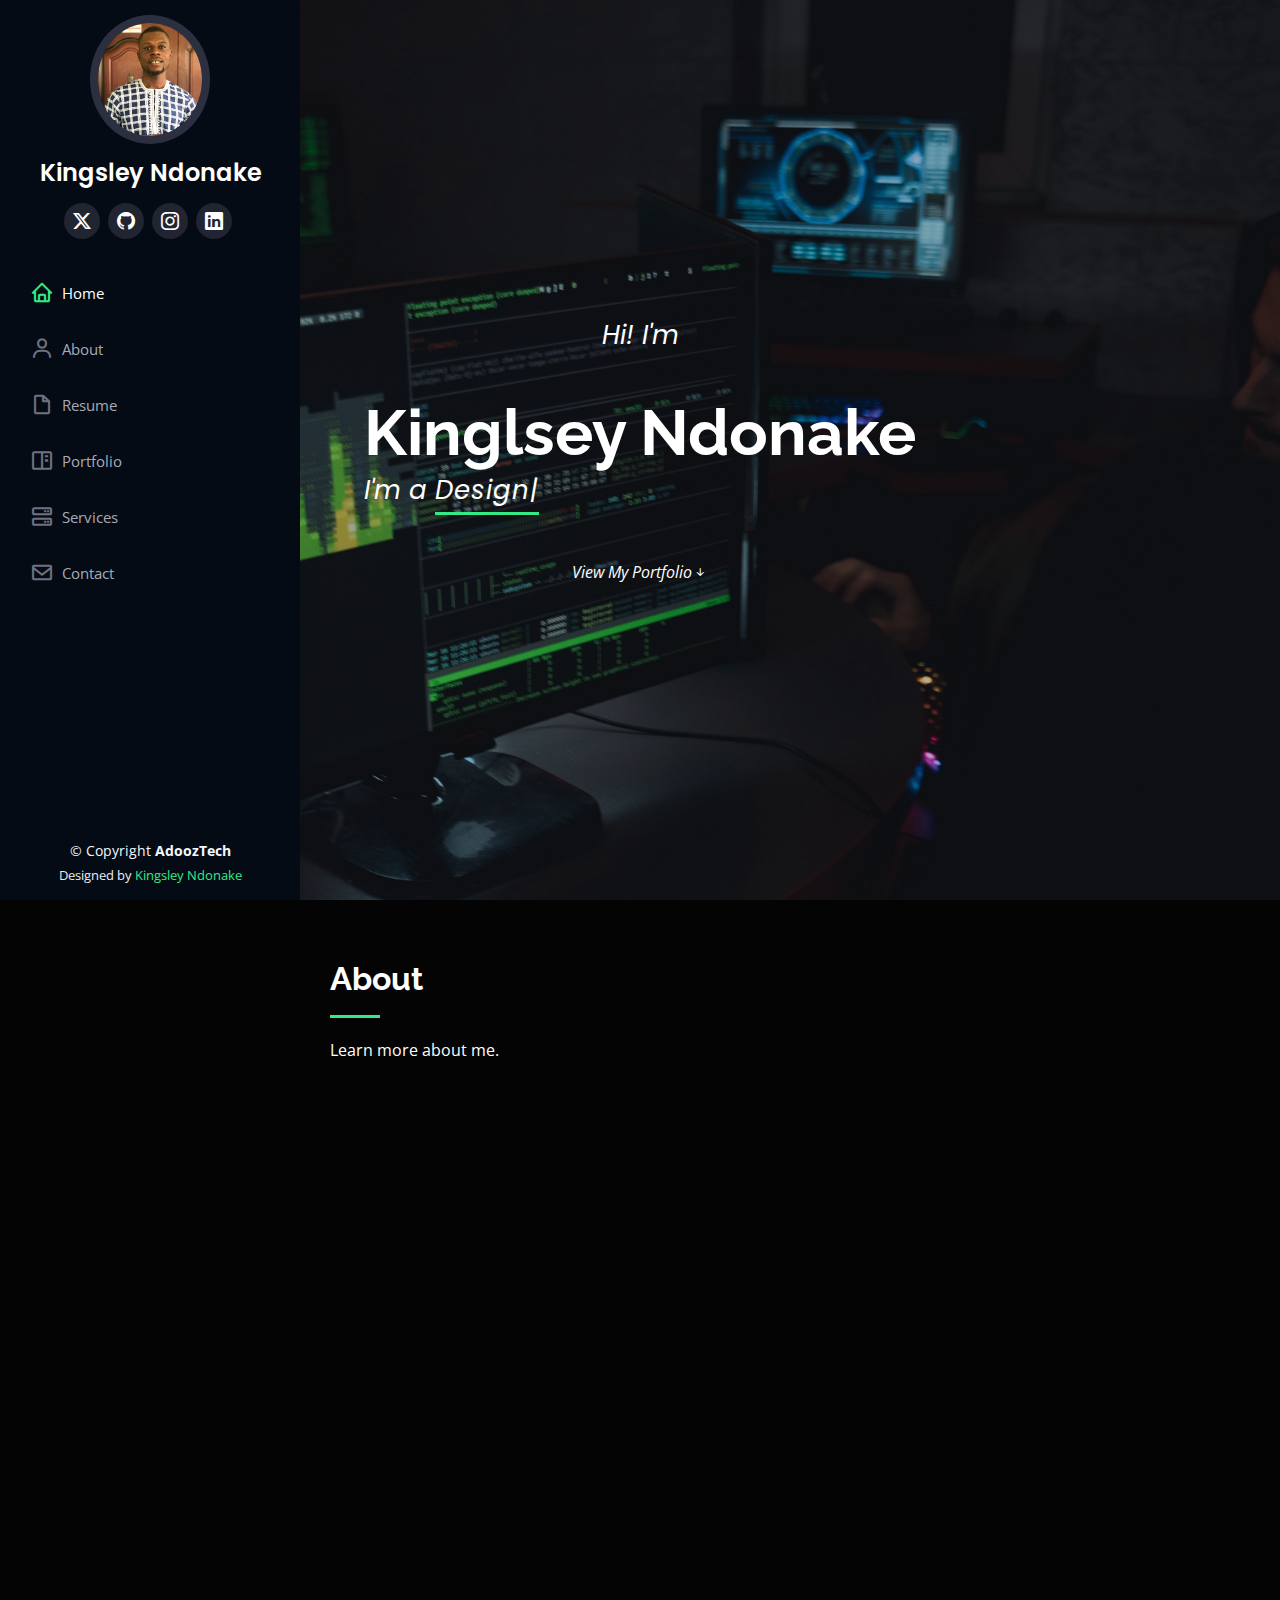
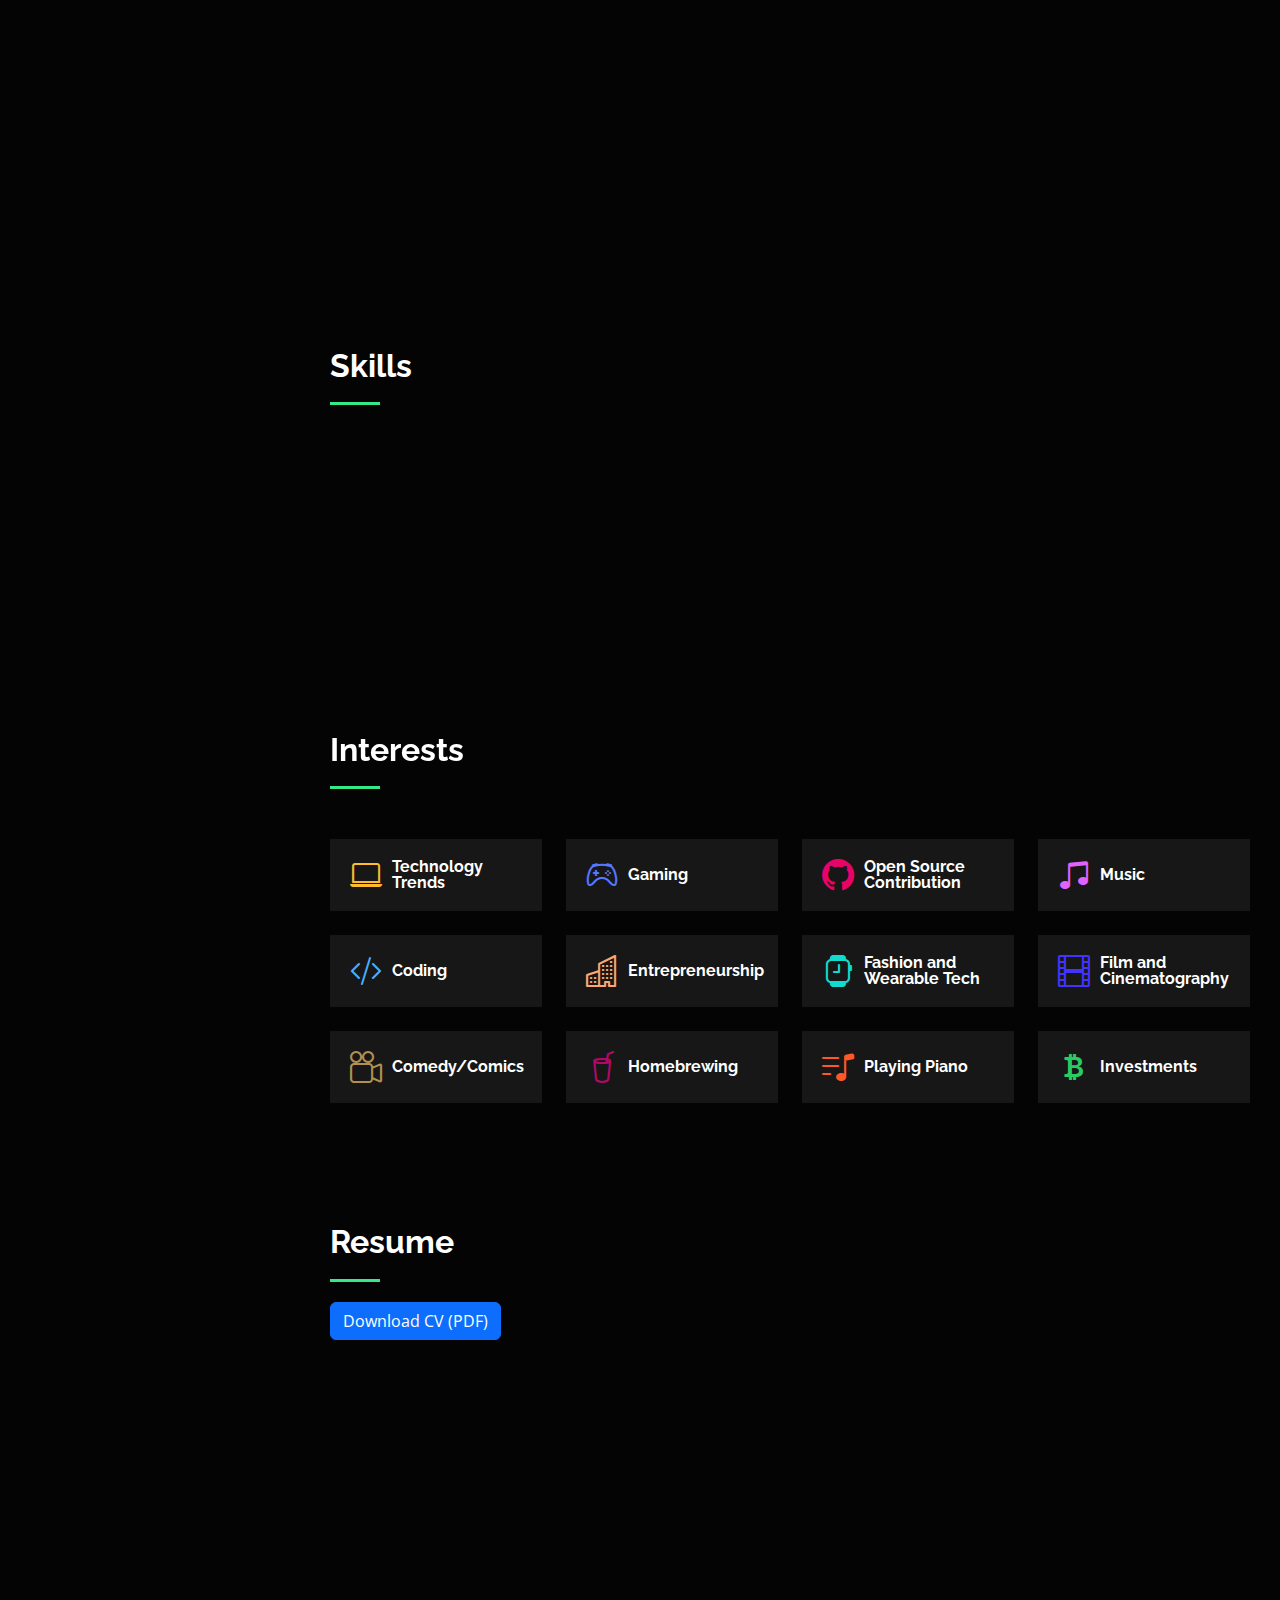
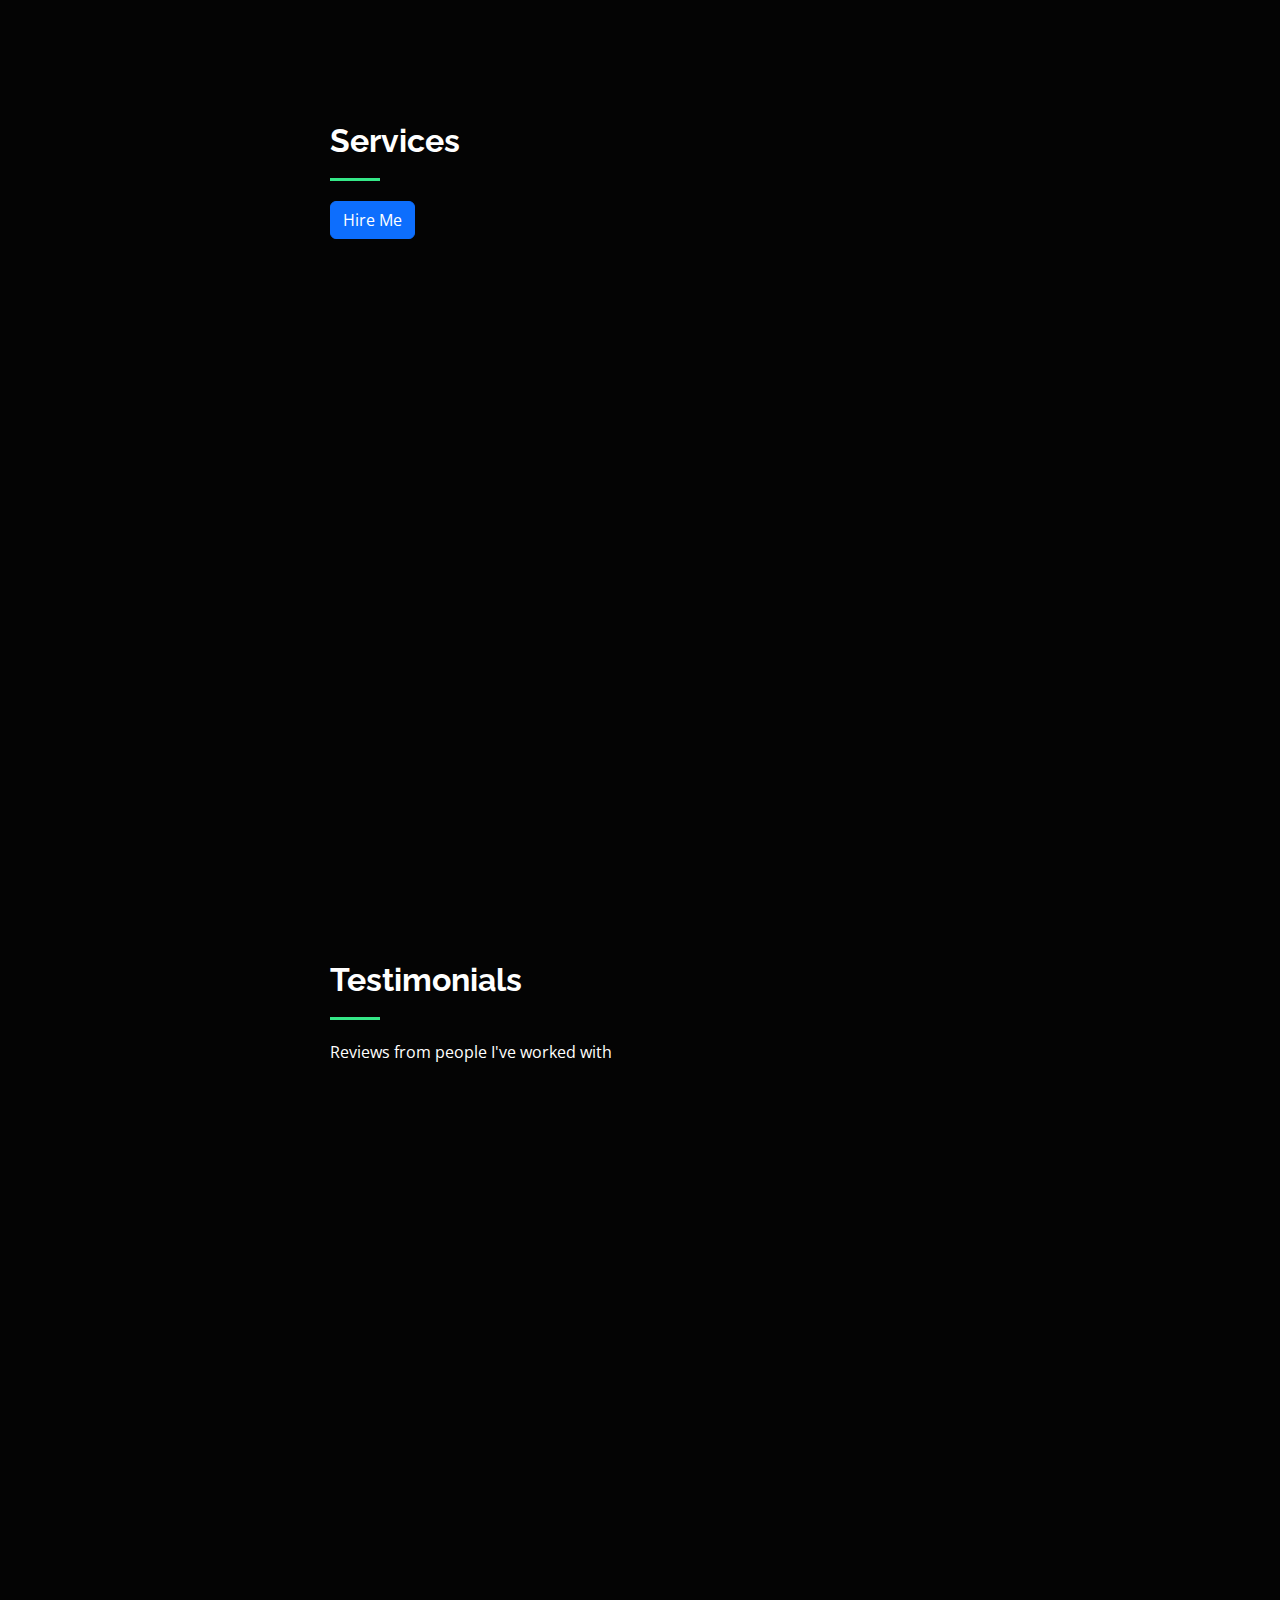
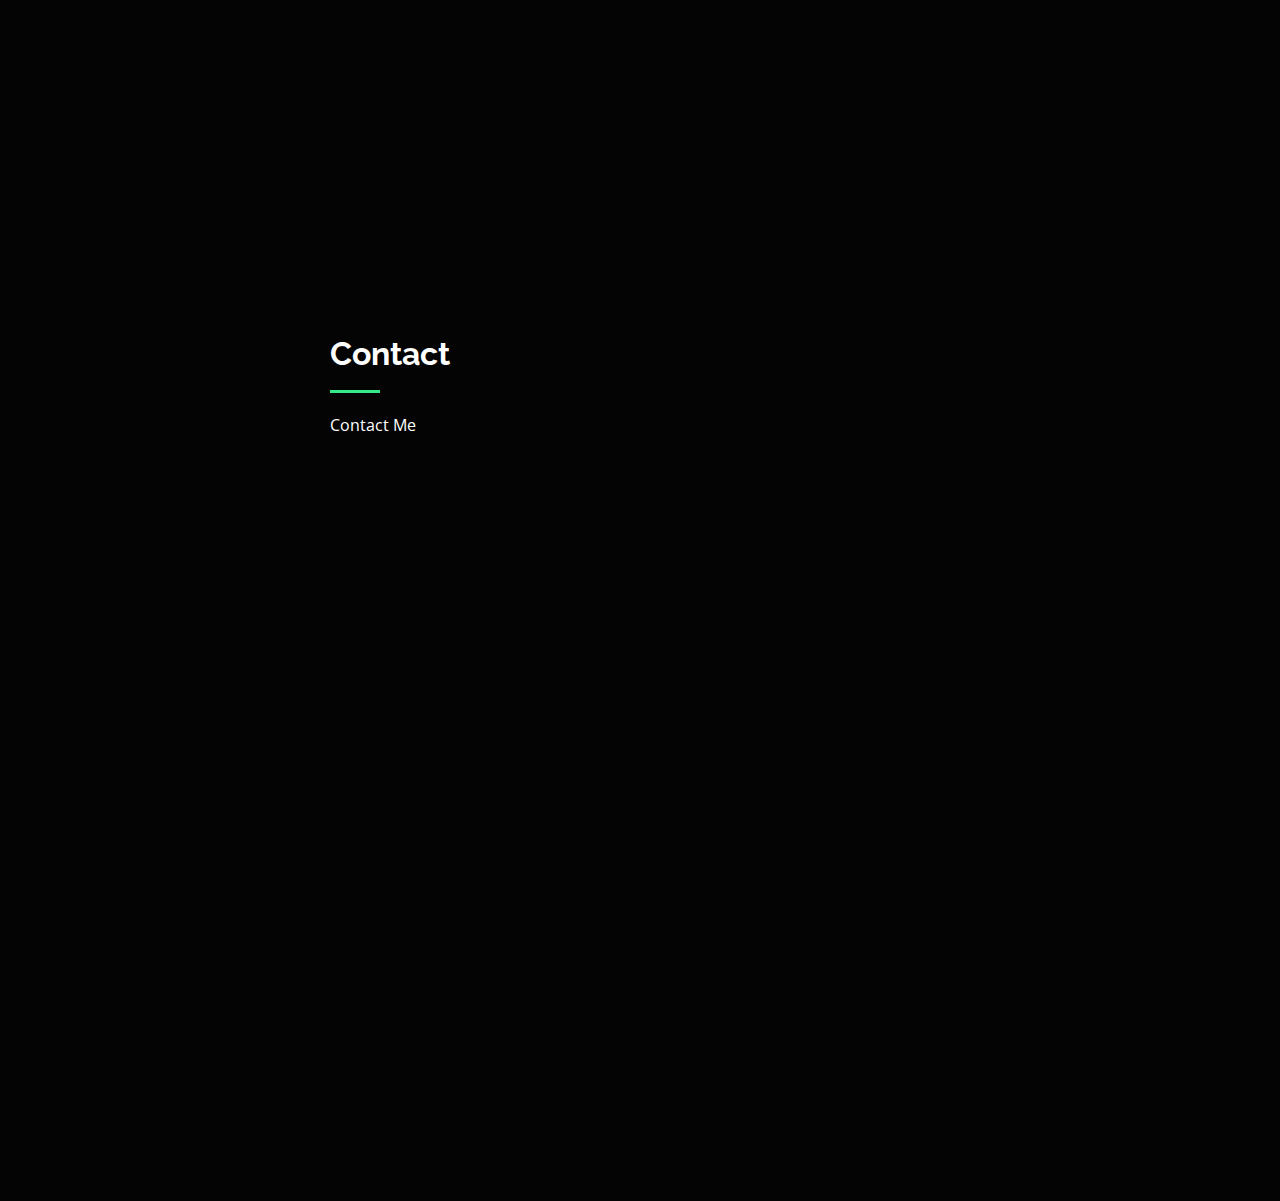
==== index.html @ fa3b5447 "redeployed to darkmode" ====
<!DOCTYPE html>
<html lang="en">

<head>
  <meta charset="utf-8">
  <meta content="width=device-width, initial-scale=1.0" name="viewport">

  <title>Kingsley Ndonake</title>
  <meta content="A personal website for Kingsley Ndonake" name="description">
  <meta content="software engineer, adooztech, AdoozTech, Backend Developer, Adooz, adooz, Kingsley Ndonake Baridoole, Python, technology, web development, programming" name="keywords">

  <!-- Favicons -->
  <link href="assets/img/favicon.png" rel="icon">
  <link href="assets/img/apple-touch-icon.png" rel="apple-touch-icon">

  <!-- Google Fonts -->
  <link href="https://fonts.googleapis.com/css?family=Open+Sans:300,300i,400,400i,600,600i,700,700i|Raleway:300,300i,400,400i,500,500i,600,600i,700,700i|Poppins:300,300i,400,400i,500,500i,600,600i,700,700i" rel="stylesheet">

  <!-- Vendor CSS Files -->
  <link href="assets/vendor/aos/aos.css" rel="stylesheet">
  <link href="assets/vendor/bootstrap/css/bootstrap.min.css" rel="stylesheet">
  <link href="assets/vendor/bootstrap-icons/bootstrap-icons.css" rel="stylesheet">
  <link href="assets/vendor/boxicons/css/boxicons.min.css" rel="stylesheet">
  <link href="assets/vendor/glightbox/css/glightbox.min.css" rel="stylesheet">
  <link href="assets/vendor/swiper/swiper-bundle.min.css" rel="stylesheet">

  <!-- Template Main CSS File -->
  <link href="assets/css/style.css" rel="stylesheet">

</head>

<body>

  <!-- ======= Mobile nav toggle button ======= -->
  <i class="bi bi-list mobile-nav-toggle d-xl-none"></i>

  <!-- ======= Header ======= -->
  <header id="header">
    <div class="d-flex flex-column">

      <div class="profile">
        <img src="assets/img/profile-img.jpg" alt="" class="img-fluid rounded-circle">
        <h1 class="text-light"><a href="index.html">Kingsley Ndonake</a></h1>
        <div class="social-links mt-3 text-center">
          <a href="https://twitter.com/adooztech" class="twitter" target="_blank"><i class="bi bi-twitter-x"></i></a>
          <a href="https://github.com/Adooz" class="github" target="_blank"><i class="bi bi-github"></i></a>
          <a href="https://instagram.com/adooztech" class="instagram" target="_blank"><i class="bi bi-instagram"></i></a>
          <a href="https://www.linkedin.com/in/adooztech/" class="linkedin" target="_blank"><i class="bi bi-linkedin"></i></a>
        </div>
      </div>

      <nav id="navbar" class="nav-menu navbar">
        <ul>
          <li><a href="#hero" class="nav-link scrollto active"><i class="bx bx-home"></i> <span>Home</span></a></li>
          <li><a href="#about" class="nav-link scrollto"><i class="bx bx-user"></i> <span>About</span></a></li>
          <li><a href="#resume" class="nav-link scrollto"><i class="bx bx-file-blank"></i> <span>Resume</span></a></li>
          <li><a href="#portfolio" class="nav-link scrollto"><i class="bx bx-book-content"></i> <span>Portfolio</span></a></li>
          <li><a href="#services" class="nav-link scrollto"><i class="bx bx-server"></i> <span>Services</span></a></li>
          <li><a href="#contact" class="nav-link scrollto"><i class="bx bx-envelope"></i> <span>Contact</span></a></li>
        </ul>
      </nav><!-- .nav-menu -->
    </div>
  </header><!-- End Header -->

  <!-- ======= Hero Section ======= -->
  <section id="hero" class="d-flex flex-column justify-content-center align-items-center">
    <div class="hero-container" data-aos="fade-in">
      <p style="text-align-last: center; font-style: italic;">Hi! I'm</p>
      <h1>Kinglsey Ndonake</h1>
      <p style="font-style: italic;">I'm a <span class="typed" data-typed-items="Designer, Developer, Freelancer"></span></p>
      <div><a href="#portfolio" class="down-to-bottom d-flex align-items-center justify-content-center" style="color: #fff; font-style: italic;">View My Portfolio<i class="bi bi-arrow-down-short" style="color: #fff;"></i></a></div>
    </div>
    
  </section><!-- End Hero -->

  <main id="main">

    <!-- ======= About Section ======= -->
    <section id="about" class="about">
      <div class="container">

        <div class="section-title">
          <h2>About</h2>
          <p>Learn more about me.</p>
        </div>

        <div class="row">
          <div class="col-lg-4" data-aos="fade-right">
            <img src="assets/img/profile-img.jpg" class="img-fluid" alt="">
          </div>
          <div class="col-lg-8 pt-4 pt-lg-0 content" data-aos="fade-left">
            <h3>Backend Developer</h3>
            <p class="fst-italic">
              Hi, I'm Kingsley Ndonake a passionate and dedicated Software Engineer with a strong background in Backend development. I am a certified Software Engineer who is committed to solving problems.
            Throughout my career, I've had the opportunity to work with C programming language, Python, Javascript, Bash, WordPress, Git, Docker, MySQL, Puppet, Fabric3, and a lot more other technologies, and I'm always eager to learn and take on new challenges.
            I'm known for my work ethic, I'm a team player and I'm a quick learner.
            </p>
            <p class="fst-italic">
              I have a strong technical skillset, including proficiency in multiple programming languages and  I believe in the power of continuous learning and growth. I'm dedicated to staying updated with the 
              latest trends and technologies in my field to contribute to my team's success. Integrity, transparency, and open communication are the cornerstones of my work, and I always strive to exceed expectations.
            </p>
            <p class="fst-italic">
              When I'm not coding, I play the piano, play video games and watch movies.
              In the future, I aspire to become a recognized expert in Machine Learning. 
              If you'd like to collaborate or get in touch, feel free to contact me. I'm excited to connect with like-minded professionals and explore new opportunities. 
            </p>
            <div class="row">
              <div class="col-lg-6">
                <ul>
                  <!--li><i class="bi bi-chevron-right"></i> <strong>Website:</strong> <span>www.adooz.tech</span></li>
                <li><i class="bi bi-chevron-right"></i> <strong>Stack:</strong> <span>Python (Flask, Django, FastApi)</span></li>
                <li><i class="bi bi-chevron-right"></i> <strong>Language:</strong> <span>English</span></li>
                </ul>
              </div>
              <div class="col-lg-6">
                <ul>
                  <li><i class="bi bi-chevron-right"></i> <strong>Email:</strong> <span>kndonake@gmail.com</span></li>
                <li><i class="bi bi-chevron-right"></i> <strong>Freelance:</strong> <span>Available</span></li-->
                </ul>
              </div>
            </div>
          </div>
        </div>

      </div>
    </section><!-- End About Section -->

    <!-- ======= Facts Section ======= -->
    <section id="facts" class="facts">
      <div class="container">

        <!--div class="section-title">
          <h2>Facts</h2>
          <p>Magnam dolores commodi suscipit. Necessitatibus eius consequatur ex aliquid fuga eum quidem. Sit sint consectetur velit. Quisquam quos quisquam cupiditate. Et nemo qui impedit suscipit alias ea. Quia fugiat sit in iste officiis commodi quidem hic quas.</p>
        </div-->

        <div class="row no-gutters">

          <div class="col-lg-3 col-md-6 d-md-flex align-items-md-stretch" data-aos="fade-up">
            <div class="count-box">
              <i class="bi bi-emoji-smile"></i>
              <span data-purecounter-start="0" data-purecounter-end="105" data-purecounter-duration="1" class="purecounter"></span>
              <p><strong>Happy Clients</strong> </p>
            </div>
          </div>

          <div class="col-lg-3 col-md-6 d-md-flex align-items-md-stretch" data-aos="fade-up" data-aos-delay="100">
            <div class="count-box">
              <i class="bi bi-journal-richtext"></i>
              <span data-purecounter-start="0" data-purecounter-end="19" data-purecounter-duration="1" class="purecounter"></span>
              <p><strong>Projects</strong> </p>
            </div>
          </div>

          <div class="col-lg-3 col-md-6 d-md-flex align-items-md-stretch" data-aos="fade-up" data-aos-delay="200">
            <div class="count-box">
              <i class="bi bi-headset"></i>
              <span data-purecounter-start="0" data-purecounter-end="1453" data-purecounter-duration="1" class="purecounter"></span>
              <p><strong>Hours Of Support</strong> </p>
            </div>
          </div>

          <div class="col-lg-3 col-md-6 d-md-flex align-items-md-stretch" data-aos="fade-up" data-aos-delay="300">
            <div class="count-box">
              <i class="bi bi-award"></i>
              <span data-purecounter-start="0" data-purecounter-end="3" data-purecounter-duration="1" class="purecounter"></span>
              <p><strong>Awards</strong> </p>
            </div>
          </div>

        </div>

      </div>
    </section><!-- End Facts Section -->

    <!-- ======= Skills Section ======= -->
    <section id="skills" class="skills section-bg">
      <div class="container">

        <div class="section-title">
          <h2>Skills</h2>
          <p></p>
        </div>

        <div class="row skills-content">

          <div class="col-lg-6" data-aos="fade-up">

            <div class="progress">
              <span class="skill">Python(Flask, Django) <i class="val">90%</i></span>
              <div class="progress-bar-wrap">
                <div class="progress-bar" role="progressbar" aria-valuenow="90" aria-valuemin="0" aria-valuemax="100"></div>
              </div>
            </div>

            <div class="progress">
              <span class="skill">Git & Github <i class="val">90%</i></span>
              <div class="progress-bar-wrap">
                <div class="progress-bar" role="progressbar" aria-valuenow="90" aria-valuemin="0" aria-valuemax="100"></div>
              </div>
            </div>

            <div class="progress">
              <span class="skill">JavaScript <i class="val">75%</i></span>
              <div class="progress-bar-wrap">
                <div class="progress-bar" role="progressbar" aria-valuenow="75" aria-valuemin="0" aria-valuemax="100"></div>
              </div>

            
            </div>
            

          </div>

          <div class="col-lg-6" data-aos="fade-up" data-aos-delay="100">

            <div class="progress">
              <span class="skill">SQL<i class="val">80%</i></span>
              <div class="progress-bar-wrap">
                <div class="progress-bar" role="progressbar" aria-valuenow="80" aria-valuemin="0" aria-valuemax="100"></div>
              </div>
            </div>

            <div class="progress">
              <span class="skill">WordPress/CMS <i class="val">90%</i></span>
              <div class="progress-bar-wrap">
                <div class="progress-bar" role="progressbar" aria-valuenow="90" aria-valuemin="0" aria-valuemax="100"></div>
              </div>
            </div>

            <div class="progress">
              <span class="skill">Linux <i class="val">80%</i></span>
              <div class="progress-bar-wrap">
                <div class="progress-bar" role="progressbar" aria-valuenow="80" aria-valuemin="0" aria-valuemax="100"></div>
              </div>
            </div>
            
          </div>

        </div>

      </div><br><br><br><br>
          <!-- ======= Interests ======= -->
      <div class="interests container">

        <div class="section-title">
          <h2>Interests</h2>
        </div>

        <div class="row">
          <div class="col-lg-3 col-md-4">
            <div class="icon-box">
              <i class="bi bi-laptop" style="color: #ffbb2c;"></i>
              <h3>Technology Trends</h3>
            </div>
          </div>
          <div class="col-lg-3 col-md-4 mt-4 mt-md-0">
            <div class="icon-box">
              <i class="bi bi-controller" style="color: #5578ff;"></i>
              <h3>Gaming</h3>
            </div>
          </div>
          <div class="col-lg-3 col-md-4 mt-4 mt-md-0">
            <div class="icon-box">
              <i class="bi bi-github" style="color: #e80368;"></i>
              <h3>Open Source Contribution</h3>
            </div>
          </div>
          <div class="col-lg-3 col-md-4 mt-4 mt-lg-0">
            <div class="icon-box">
              <i class="bi bi-music-note-beamed" style="color: #e361ff;"></i>
              <h3>Music</h3>
            </div>
          </div>
          <div class="col-lg-3 col-md-4 mt-4">
            <div class="icon-box">
              <i class="bi bi-code-slash" style="color: #47aeff;"></i>
              <h3>Coding</h3>
            </div>
          </div>
          <div class="col-lg-3 col-md-4 mt-4">
            <div class="icon-box">
              <i class="bi bi-buildings" style="color: #ffa76e;"></i>
              <h3>Entrepreneurship</h3>
            </div>
          </div>
          <div class="col-lg-3 col-md-4 mt-4">
            <div class="icon-box">
              <i class="bi bi-smartwatch" style="color: #11dbcf;"></i>
              <h3>Fashion and Wearable Tech</h3>
            </div>
          </div>
          <div class="col-lg-3 col-md-4 mt-4">
            <div class="icon-box">
              <i class="bi bi-film" style="color: #4233ff;"></i>
              <h3>Film and Cinematography</h3>
            </div>
          </div>
          <div class="col-lg-3 col-md-4 mt-4">
            <div class="icon-box">
              <i class="bi bi-camera-reels" style="color: #b2904f;"></i>
              <h3>Comedy/Comics</h3>
            </div>
          </div>
          <div class="col-lg-3 col-md-4 mt-4">
            <div class="icon-box">
              <i class="bi bi-cup-straw" style="color: #b20969;"></i>
              <h3>Homebrewing</h3>
            </div>
          </div>
          <div class="col-lg-3 col-md-4 mt-4">
            <div class="icon-box">
              <i class="bi bi-music-note-list" style="color: #ff5828;"></i>
              <h3>Playing Piano</h3>
            </div>
          </div>
          <div class="col-lg-3 col-md-4 mt-4">
            <div class="icon-box">
              <i class="bi bi-currency-bitcoin" style="color: #29cc61;"></i>
              <h3>Investments</h3>
            </div>
          </div>
        </div>

    </div><!-- End Interests -->
    </section><!-- End Skills Section -->

    <!-- ======= Resume Section ======= -->
    <section id="resume" class="resume">
      <div class="container">

        <div class="section-title">
          <h2>Resume</h2>
          <a href="assets/Kingsley_Ndonake_CV.pdf" class="btn btn-primary" download>Download CV (PDF)</a>
        </div>

        <div class="row">
          <div class="col-lg-6" data-aos="fade-up">
            <h3 class="resume-title">Summary</h3>
            <div class="resume-item pb-0">
              <h4>Kingsley Ndonake</h4>
              <p><em>Innovative and deadline-driven Developer with 5+ years of experience designing and developing solutions from initial concept to final, polished deliverable.</em>
                My goal is to leverage my skills and experience to contribute to impactful projects and foster technological advancements in the field of software development.</p>
              <p>
              <!--ul>
                <li>Python Developer</li>
                <li>Problem solver</li>
                <li>Goal Driven</li>
              </ul-->
            </div>

            <h3 class="resume-title">Education</h3>
            <div class="resume-item">
              <h4>Software Engineering</h4>
              <h5>2023 - 2024</h5>
              <p><em>Hoberlton University (ALX)</em></p>
              <p></p>
            </div>
            <div class="resume-item">
              <h4>Bachelor of Computer Science</h4>
              <h5>2015 - 2019</h5>
              <p><em>University of Port Harcourt</em></p>
              <p></p>
            </div>
          </div>
          <div class="col-lg-6" data-aos="fade-up" data-aos-delay="100">
            <h3 class="resume-title">Professional Experience</h3>
            <div class="resume-item">
              <h4>Backend Developer</h4>
              <h5>2023</h5>
              <p><em>ZURI/HNG_X</em></p>
              <ul>
                <li>Designed and implemented a scalable and efficient back-end architecture that handles increasing traffic and data loads while maintaining high performance.</li>
                <li>Created robust and well-documented APIs that enabled front-end developers and third-party applications to interact with the back-end services.</li>
                <li>Integrated essential features like emailing and payment functionalities</li>
                <li>Participated in code reviews and collaborated with front-end developers, QA teams, and other stakeholders to ensure a seamless development process.</li>
                <li>Deployed services to Paas (render, heroku and vercel) as well as VPS.</li>
                <li>Wrote scripts that automate vigourous tasks increasing efficiency.</li>
                <li>Implemented load balancing solutions to distribute traffic evenly across multiple servers.</li>
              </ul>
            </div>
            <div class="resume-item">
              <h4>FreeLancer</h4>
              <h5>2017 - 2023</h5>
              <p><em>Upwork, Fiverr</em></p>
              <ul>
                <li>Built e-commerce websites for clients</li>
                <li>Developed numerous graphical designs (Logos, Flyers, Campaign Posters).</li>
                <li>Installed and configured simple and complex softwares for organizations.</li>
                <li>Troubleshooting and Maintaining IT infrastructures for clients.</li>
                <li>Performed computer diagnostics, OS & software installation, IT support and more for clients. Also performed hardware installation and repairs. Cleaned viruses and set up local networks.</li>
                <li>Managed up to 5 projects at a given time while under pressure.</li>
              </ul>
            </div>
          </div>
        </div>

      </div>
    </section><!-- End Resume Section -->

    <!-- ======= Portfolio Section ======= -->
    <section id="portfolio" class="portfolio section-bg">
      <div class="container">

        <div class="section-title">
          <h2>Projects</h2>
          <p></p>
        </div>

        <div class="row" data-aos="fade-up">
          <div class="col-lg-12 d-flex justify-content-center">
            <ul id="portfolio-flters">
              <li data-filter="*" class="filter-active">All</li>
              <!--li data-filter=".filter-app">Applications</li-->
              <li data-filter=".filter-card">Designs</li>
              <li data-filter=".filter-web">Websites</li>
            </ul>
          </div>
        </div>

        <div class="row portfolio-container" data-aos="fade-up" data-aos-delay="100">

          <!--div class="col-lg-4 col-md-6 portfolio-item filter-app">
            <div class="portfolio-wrap">
              <img src="assets/img/portfolio/portfolio-1.jpg" class="img-fluid" alt="">
              <div class="portfolio-links">
                <a href="assets/img/portfolio/portfolio-1.jpg" data-gallery="portfolioGallery" class="portfolio-lightbox" title="App 1"><i class="bx bx-plus"></i></a>
                <a href="portfolio-details.html" title="More Details"><i class="bx bx-link"></i></a>
              </div>
            </div>
          </div-->

          <div class="col-lg-4 col-md-6 portfolio-item filter-web">
            <div class="portfolio-wrap">
              <img src="assets/img/portfolio/portfolio-2.jpg" class="img-fluid" alt="">
              <div class="portfolio-links">
                <a href="assets/img/portfolio/portfolio-2.jpg" data-gallery="portfolioGallery" class="portfolio-lightbox" title="Portfolio website"><i class="bx bx-plus"></i></a>
                <a href="portfolio-details.html" title="More Details"><i class="bx bx-link"></i></a>
              </div>
            </div>
          </div>

          <!--div class="col-lg-4 col-md-6 portfolio-item filter-app">
            <div class="portfolio-wrap">
              <img src="assets/img/portfolio/portfolio-3.jpg" class="img-fluid" alt="">
              <div class="portfolio-links">
                <a href="assets/img/portfolio/portfolio-3.jpg" data-gallery="portfolioGallery" class="portfolio-lightbox" title="App 2"><i class="bx bx-plus"></i></a>
                <a href="portfolio-details.html" title="More Details"><i class="bx bx-link"></i></a>
              </div>
            </div>
          </div-->

          <div class="col-lg-4 col-md-6 portfolio-item filter-card">
            <div class="portfolio-wrap">
              <img src="assets/img/portfolio/portfolio-4.jpg" class="img-fluid" alt="">
              <div class="portfolio-links">
                <a href="assets/img/portfolio/portfolio-4.jpg" data-gallery="portfolioGallery" class="portfolio-lightbox" title="Campaign Poster"><i class="bx bx-plus"></i></a>
              </div>
            </div>
          </div>

          <!--div class="col-lg-4 col-md-6 portfolio-item filter-web">
            <div class="portfolio-wrap">
              <img src="assets/img/portfolio/portfolio-5.jpg" class="img-fluid" alt="">
              <div class="portfolio-links">
                <a href="assets/img/portfolio/portfolio-5.jpg" data-gallery="portfolioGallery" class="portfolio-lightbox" title="Web 2"><i class="bx bx-plus"></i></a>
                <a href="portfolio-details.html" title="More Details"><i class="bx bx-link"></i></a>
              </div>
            </div>
          </div-->

          <!--div class="col-lg-4 col-md-6 portfolio-item filter-app">
            <div class="portfolio-wrap">
              <img src="assets/img/portfolio/portfolio-6.jpg" class="img-fluid" alt="">
              <div class="portfolio-links">
                <a href="assets/img/portfolio/portfolio-6.jpg" data-gallery="portfolioGallery" class="portfolio-lightbox" title="App 3"><i class="bx bx-plus"></i></a>
                <a href="portfolio-details.html" title="More Details"><i class="bx bx-link"></i></a>
              </div>
            </div>
          </div-->

          <!--div class="col-lg-4 col-md-6 portfolio-item filter-card">
            <div class="portfolio-wrap">
              <img src="assets/img/portfolio/portfolio-7.jpg" class="img-fluid" alt="">
              <div class="portfolio-links">
                <a href="assets/img/portfolio/portfolio-7.jpg" data-gallery="portfolioGallery" class="portfolio-lightbox" title="Card 1"><i class="bx bx-plus"></i></a>
                <a href="portfolio-details.html" title="More Details"><i class="bx bx-link"></i></a>
              </div>
            </div>
          </div-->

          <!--div class="col-lg-4 col-md-6 portfolio-item filter-card">
            <div class="portfolio-wrap">
              <img src="assets/img/portfolio/portfolio-8.jpg" class="img-fluid" alt="">
              <div class="portfolio-links">
                <a href="assets/img/portfolio/portfolio-8.jpg" data-gallery="portfolioGallery" class="portfolio-lightbox" title="Card 3"><i class="bx bx-plus"></i></a>
                <a href="portfolio-details.html" title="More Details"><i class="bx bx-link"></i></a>
              </div>
            </div>
          </div-->

          <!--div class="col-lg-4 col-md-6 portfolio-item filter-web">
            <div class="portfolio-wrap">
              <img src="assets/img/portfolio/portfolio-9.jpg" class="img-fluid" alt="">
              <div class="portfolio-links">
                <a href="assets/img/portfolio/portfolio-9.jpg" data-gallery="portfolioGallery" class="portfolio-lightbox" title="Web 3"><i class="bx bx-plus"></i></a>
                <a href="portfolio-details.html" title="More Details"><i class="bx bx-link"></i></a>
              </div>
            </div>
          </div-->

        </div>

      </div>
    </section><!-- End Portfolio Section -->

    <!-- ======= Services Section ======= -->
    <section id="services" class="services">
      <div class="container">

        <div class="section-title">
          <h2>Services</h2>
          <a href="https://wa.me/message/N3OUODVLV5ASO1" target="_blank" class="btn btn-primary">Hire Me</a>
        </div>

        <div class="row">
          <div class="col-lg-4 col-md-6 icon-box" data-aos="fade-up">
            <div class="icon"><i class="bi bi-code-slash"></i></div>
            <h4 class="title"><a href="#services">Software Development</a></h4>
            <p class="description">I provide software development services that create custom computer programs just for you. Whether it's a website, app, or specialized software, I make it from scratch and take care of everything to ensure it works smoothly. My goal is to make technology work for you</p>
          </div>
          <div class="col-lg-4 col-md-6 icon-box" data-aos="fade-up" data-aos-delay="100">
            <div class="icon"><i class="bi bi-palette"></i></div>
            <h4 class="title"><a href="#services">Graphical Design</a></h4>
            <p class="description">I offer graphic design services that bring your ideas to life visually. Whether it's designing logos, illustrations, or visual content for your brand, I create eye-catching and customized graphics that make a statement. I'm here to make your visuals look as good as your ideas.</p>
          </div>
          <div class="col-lg-4 col-md-6 icon-box" data-aos="fade-up" data-aos-delay="200">
            <div class="icon"><i class="bi bi-building-gear"></i></div>
            <h4 class="title"><a href="#services">IT Infrastructure Management</a></h4>
            <p class="description">I provide IT infrastructure management services to ensure your technology runs smoothly. From setting up and maintaining servers and networks to managing security and data, I take care of your IT needs by keeping your technology reliable and secure so you can focus on your core business.</p>
          </div>
          <div class="col-lg-4 col-md-6 icon-box" data-aos="fade-up" data-aos-delay="300">
            <div class="icon"><i class="bx bx-world"></i></div>
            <h4 class="title"><a href="#services">Python Developer</a></h4>
            <p class="description">I use Python for different tasks. I create code to analyze data and give inference, and I also write scripts for automation.</p>
          </div>
          <div class="col-lg-4 col-md-6 icon-box" data-aos="fade-up" data-aos-delay="400">
            <div class="icon"><i class="bx bx-slideshow"></i></div>
            <h4 class="title"><a href="#services">Computer/IT Consultant</a></h4>
            <p class="description">I diagnose all sorts of IT/software/hardware issues and give advice on PC specifications and software requirements.</p>
          </div>
          <!--div class="col-lg-4 col-md-6 icon-box" data-aos="fade-up" data-aos-delay="500">
            <div class="icon"><i class="bi bi-calendar4-week"></i></div>
            <h4 class="title"><a href="">Eiusmod Tempor</a></h4>
            <p class="description">Et harum quidem rerum facilis est et expedita distinctio. Nam libero tempore, cum soluta nobis est eligendi</p>
          </div-->
        </div>

      </div>
    </section><!-- End Services Section -->

    <!-- ======= Testimonials Section ======= -->
    <section id="testimonials" class="testimonials section-bg">
      <div class="container">

        <div class="section-title">
          <h2>Testimonials</h2>
          <p>Reviews from people I've worked with</p>
        </div>

        <div class="testimonials-slider swiper" data-aos="fade-up" data-aos-delay="100">
          <div class="swiper-wrapper">

            <div class="swiper-slide">
              <div class="testimonial-item" data-aos="fade-up">
                <p>
                  <i class="bx bxs-quote-alt-left quote-icon-left"></i>
                  I had the privilege of working closely with Kingsley during our time at HNGX Internship, and I can confidently say that his technical expertise and dedication to his craft are unparalleled. Kingsley consistently delivered high-quality, efficient, and scalable backend solutions that were crucial to the success of our projects.
                His ability to solve complex problems and his commitment to delivering on time made him an invaluable asset to our team.
                  <i class="bx bxs-quote-alt-right quote-icon-right"></i>
                </p>
                <img src="assets/img/testimonials/testimonials-1.jpg" class="testimonial-img" alt="">
                <h3>Uche Ofia</h3>
                <h4>Software Engineer &amp; Data Analyst</h4>
              </div>
            </div><!-- End testimonial item -->

            <div class="swiper-slide">
              <div class="testimonial-item" data-aos="fade-up" data-aos-delay="100">
                <p>
                  <i class="bx bxs-quote-alt-left quote-icon-left"></i>
                  I had the pleasure of collaborating with Kingsley on a challenging backend project at ALX_SE, and I couldn't have asked for a better teammate. His technical skills, combined with his strong work ethic and excellent communication, made him a standout performer. Kingsley consistently exceeded expectations and played a key role in the project's successful completion.
                  <i class="bx bxs-quote-alt-right quote-icon-right"></i>
                </p>
                <img src="assets/img/testimonials/testimonials-2.jpg" class="testimonial-img" alt="">
                <h3>Thomas Collins</h3>
                <h4>Software Developer</h4>
              </div>
            </div><!-- End testimonial item -->

            <div class="swiper-slide">
              <div class="testimonial-item" data-aos="fade-up" data-aos-delay="200">
                <p>
                  <i class="bx bxs-quote-alt-left quote-icon-left"></i>
                  I feel incredibly fortunate to have had Kingsley as my mentor. His deep knowledge of backend development and willingness to share his expertise were instrumental in helping me grow as a developer. Kingsley has a gift for explaining complex concepts in a clear and understandable way, making learning from him a truly enriching experience.
                  <i class="bx bxs-quote-alt-right quote-icon-right"></i>
                </p>
                <img src="assets/img/testimonials/testimonials-3.jpg" class="testimonial-img" alt="">
                <h3>Damilola Mary Ibukun</h3>
                <h4>Banker/Developer</h4>
              </div>
            </div><!-- End testimonial item -->

            <div class="swiper-slide">
              <div class="testimonial-item" data-aos="fade-up" data-aos-delay="300">
                <p>
                  <i class="bx bxs-quote-alt-left quote-icon-left"></i>
                  Kingsley has been an invaluable asset to NASCO over the years. He has played a crucial role in maintaining our QuickBooks system and managing our IT infrastructure, ensuring the smooth operation of our financial processes and overall business efficiency.
                  <i class="bx bxs-quote-alt-right quote-icon-right"></i>
                </p>
                <img src="assets/img/testimonials/testimonials-4.jpg" class="testimonial-img" alt="">
                <h3>Sunday Nnadozie</h3>
                <h4>Manager</h4>
              </div>
            </div><!-- End testimonial item -->

            <div class="swiper-slide">
              <div class="testimonial-item" data-aos="fade-up" data-aos-delay="400">
                <p>
                  <i class="bx bxs-quote-alt-left quote-icon-left"></i>
                  Thanks to Kingsley's contributions, our project at vickendel_styles not only met but exceeded our expectations. The system He developed has significantly improved our operational efficiency and has allowed us to better serve our clients.
                  I highly recommend AdoozTech and, in particular, Kingsley, to anyone in need of top-notch  website development services. His expertise, reliability, and commitment to delivering exceptional results are truly commendable. We look forward to continuing our collaboration with him in the future.
                  <i class="bx bxs-quote-alt-right quote-icon-right"></i>
                </p>
                <img src="assets/img/testimonials/testimonials-5.jpg" class="testimonial-img" alt="">
                <h3>Victory Dibri</h3>
                <h4>Entrepreneur</h4>
              </div>
            </div><!-- End testimonial item -->

          </div>
          <div class="swiper-pagination"></div>
        </div>

      </div>
    </section><!-- End Testimonials Section -->

    <!-- ======= Contact Section ======= -->
    <section id="contact" class="contact">
      <div class="container">

        <div class="section-title">
          <h2>Contact</h2>
          <p>Contact Me</p>
        </div>

        <div class="row" data-aos="fade-in">

          <div class="col-lg-5 d-flex align-items-stretch">
            <div class="info">
              <div class="address">
                <i class="bx bx-user"></i>
                <p style="color: white;">Social Profiles:</p>
                <div class="social-links">
                  <a href="https://twitter.com/adooztech" class="twitter" target="_blank"><i class="bi bi-twitter-x"></i></a>
                  <a href="https://github.com/Adooz" class="github" target="_blank"><i class="bi bi-github"></i></a>
                  <a href="https://instagram.com/adooztech" class="instagram" target="_blank"><i class="bi bi-instagram"></i></a>
                  <a href="https://www.linkedin.com/in/adooztech/" class="linkedin" target="_blank"><i class="bi bi-linkedin"></i></a>
                </div>
              </div><br>

              <div class="email">
                <a href="mailto:kndonake@gmail.com"><i class="bi bi-envelope"></i></a>
                <!--h4>Email:</h4-->
                <a href="mailto:kndonake@gmail.com"><p style="color: white;">Send email</p></a>
              </div><br>

              <div class="phone">
                <a href="tel:+2348092525264"><i class="bi bi-phone"></i></a>
                <!--h4>Call:</h4-->
                <a href="tel:+2348092525264"><p style="color: white;">Call</p></a>
              </div>

              <iframe src="https://www.google.com/maps/embed?pb=!1m14!1m8!1m3!1d12097.433213460943!2d-74.0062269!3d40.7101282!3m2!1i1024!2i768!4f13.1!3m3!1m2!1s0x0%3A0xb89d1fe6bc499443!2sDowntown+Conference+Center!5e0!3m2!1smk!2sbg!4v1539943755621" frameborder="0" style="border:0; width: 100%; height: 290px;" allowfullscreen></iframe>
            </div>

          </div>

          <div class="col-lg-7 mt-5 mt-lg-0 d-flex align-items-stretch">
            <form action="https://formspree.io/f/mjvqlbgj" method="POST" role="form" class="php-email-form">
              <div class="row">
                <div class="form-group col-md-6">
                  <label for="name">Your Name *</label>
                  <input type="text" name="name" class="form-control" id="name" required placeholder="Fullname">
                </div>
                <div class="form-group col-md-6">
                  <label for="name">Your Email *</label>
                  <input type="email" class="form-control" name="email" id="email" required placeholder="email@example.com">
                </div>
              </div>
              <div class="form-group">
                <label for="name">Subject *</label>
                <input type="text" class="form-control" name="subject" id="subject" required>
              </div>
              <div class="form-group">
                <label for="name">Message *</label>
                <textarea class="form-control" name="message" rows="10" required placeholder="Your message"></textarea>
              </div>
              <div class="my-3">
                <div class="loading">Loading</div>
                <div class="error-message"></div>
                <div class="sent-message">Your message has been sent. Thank you!</div>
              </div>
              <div class="text-center"><button type="submit">Send Message</button></div>
            </form>
          </div>

        </div>

      </div>
    </section><!-- End Contact Section -->

  </main><!-- End #main -->

  <!-- ======= Footer ======= -->
  <footer id="footer">
    <div class="container">
      <div class="copyright">
        &copy; Copyright <strong><span>AdoozTech</span></strong>
      </div>
      <div class="credits">
        Designed by <a href="https://wa.me/message/N3OUODVLV5ASO1">Kingsley Ndonake</a>
      </div>
    </div>
  </footer><!-- End  Footer -->

  <a href="#" class="back-to-top d-flex align-items-center justify-content-center"><i class="bi bi-arrow-up-short"></i></a>

  <!-- Vendor JS Files -->
  <script src="assets/vendor/purecounter/purecounter_vanilla.js"></script>
  <script src="assets/vendor/aos/aos.js"></script>
  <script src="assets/vendor/bootstrap/js/bootstrap.bundle.min.js"></script>
  <script src="assets/vendor/glightbox/js/glightbox.min.js"></script>
  <script src="assets/vendor/isotope-layout/isotope.pkgd.min.js"></script>
  <script src="assets/vendor/swiper/swiper-bundle.min.js"></script>
  <script src="assets/vendor/typed.js/typed.umd.js"></script>
  <script src="assets/vendor/waypoints/noframework.waypoints.js"></script>
  <script src="assets/vendor/php-email-form/validate.js"></script>

  <!-- Template Main JS File -->
  <script src="assets/js/main.js"></script>

</body>

</html>
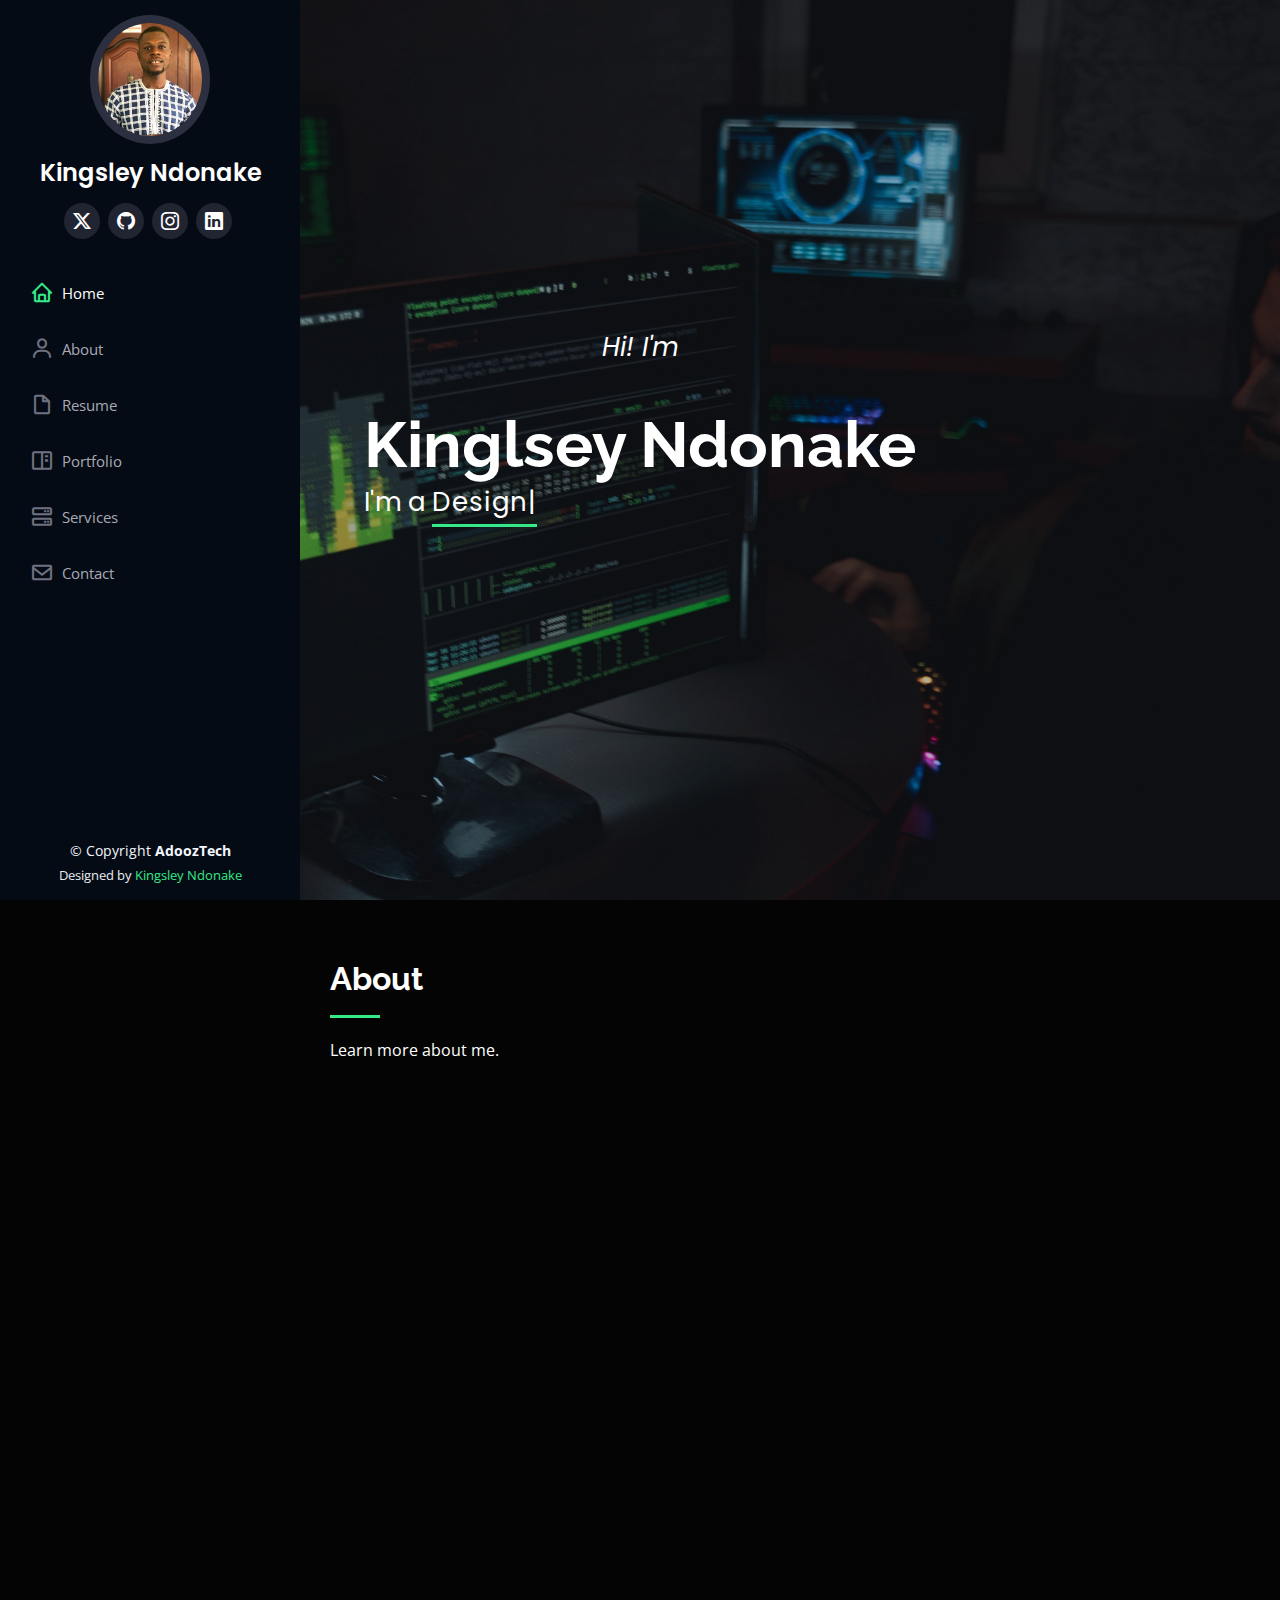
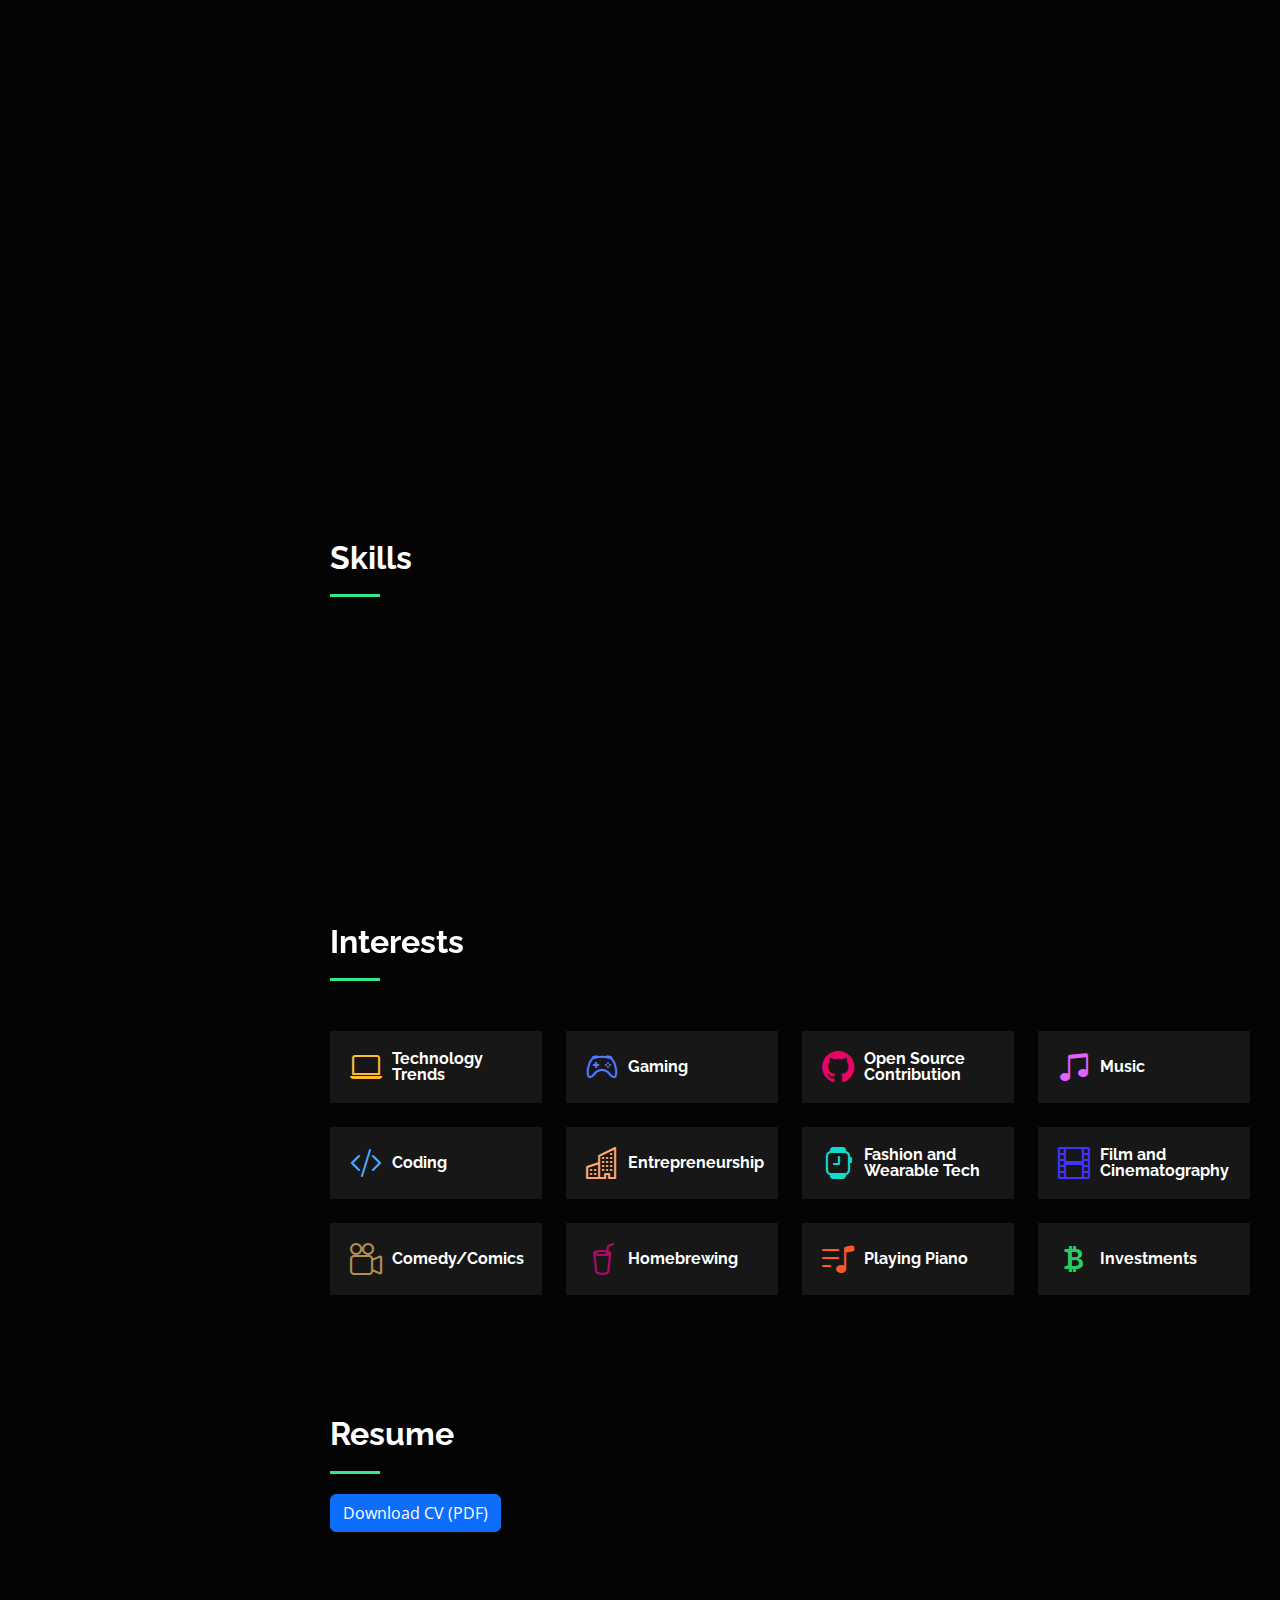
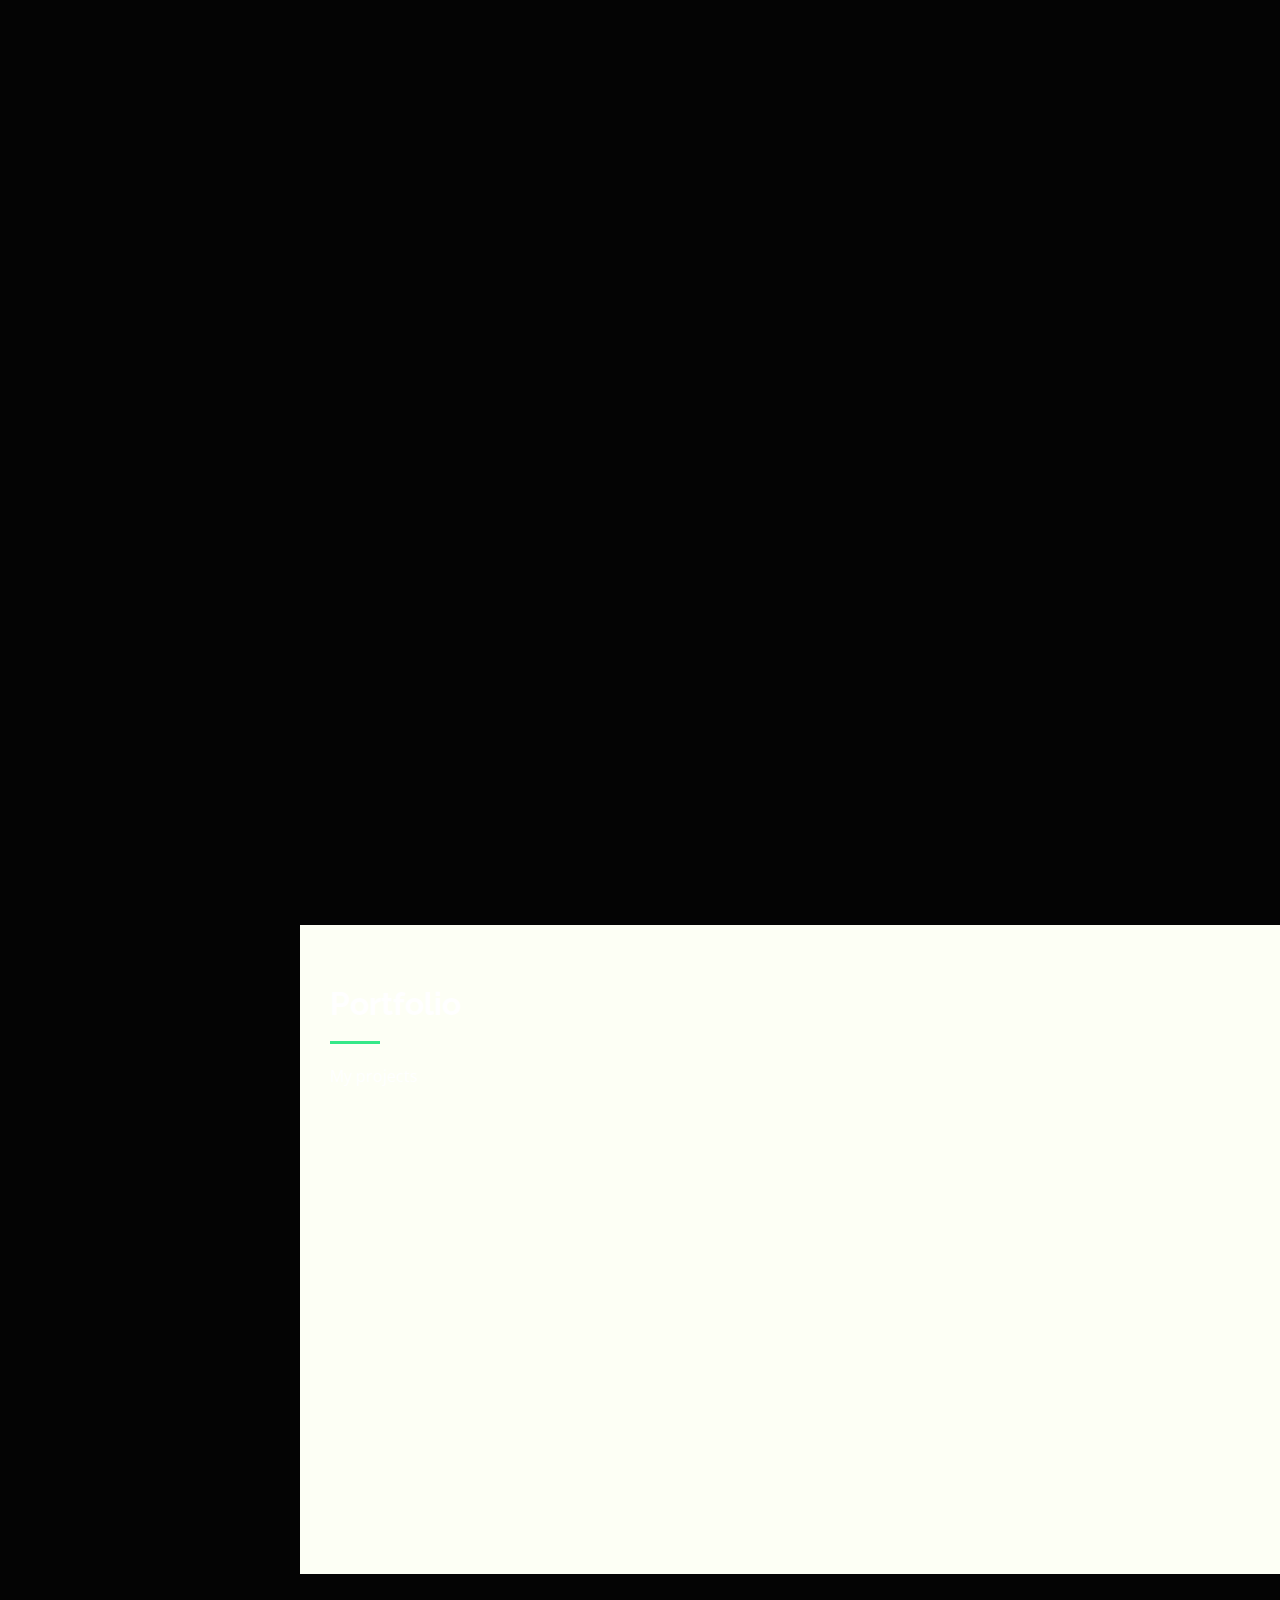
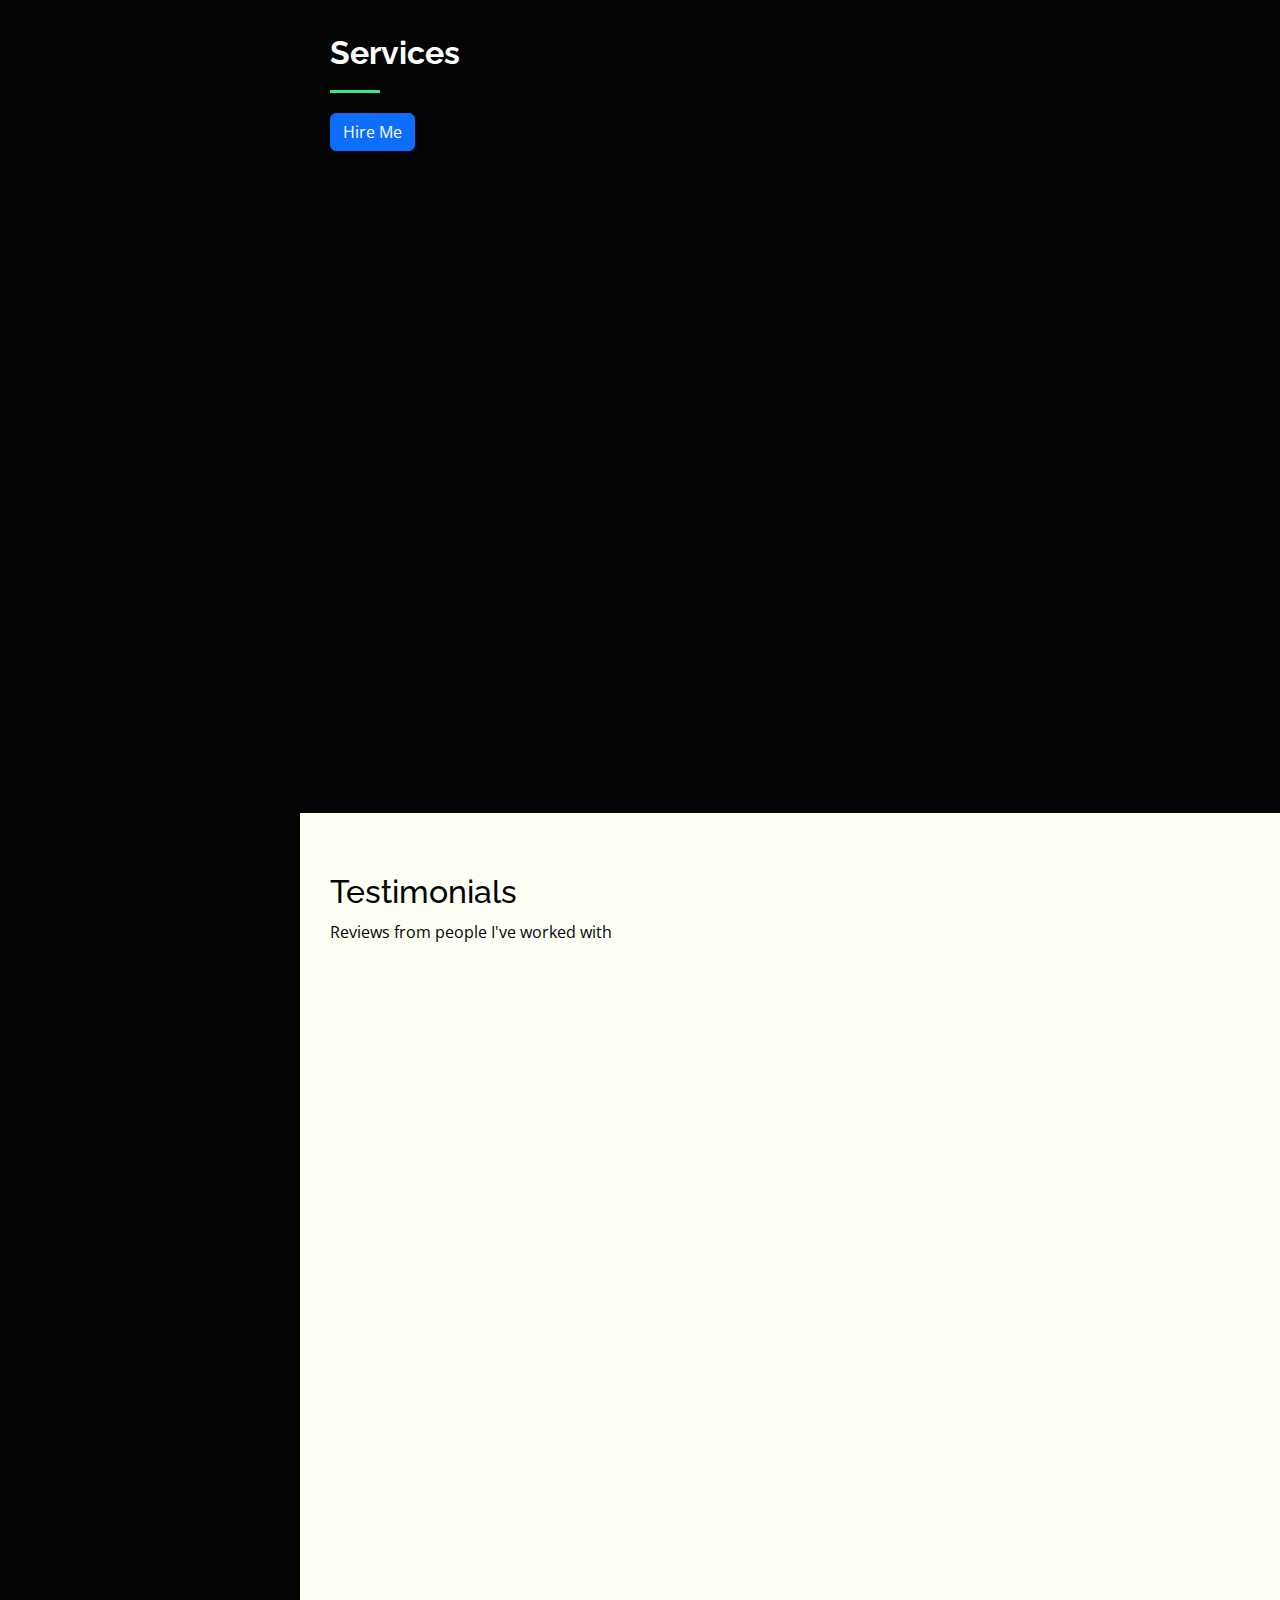
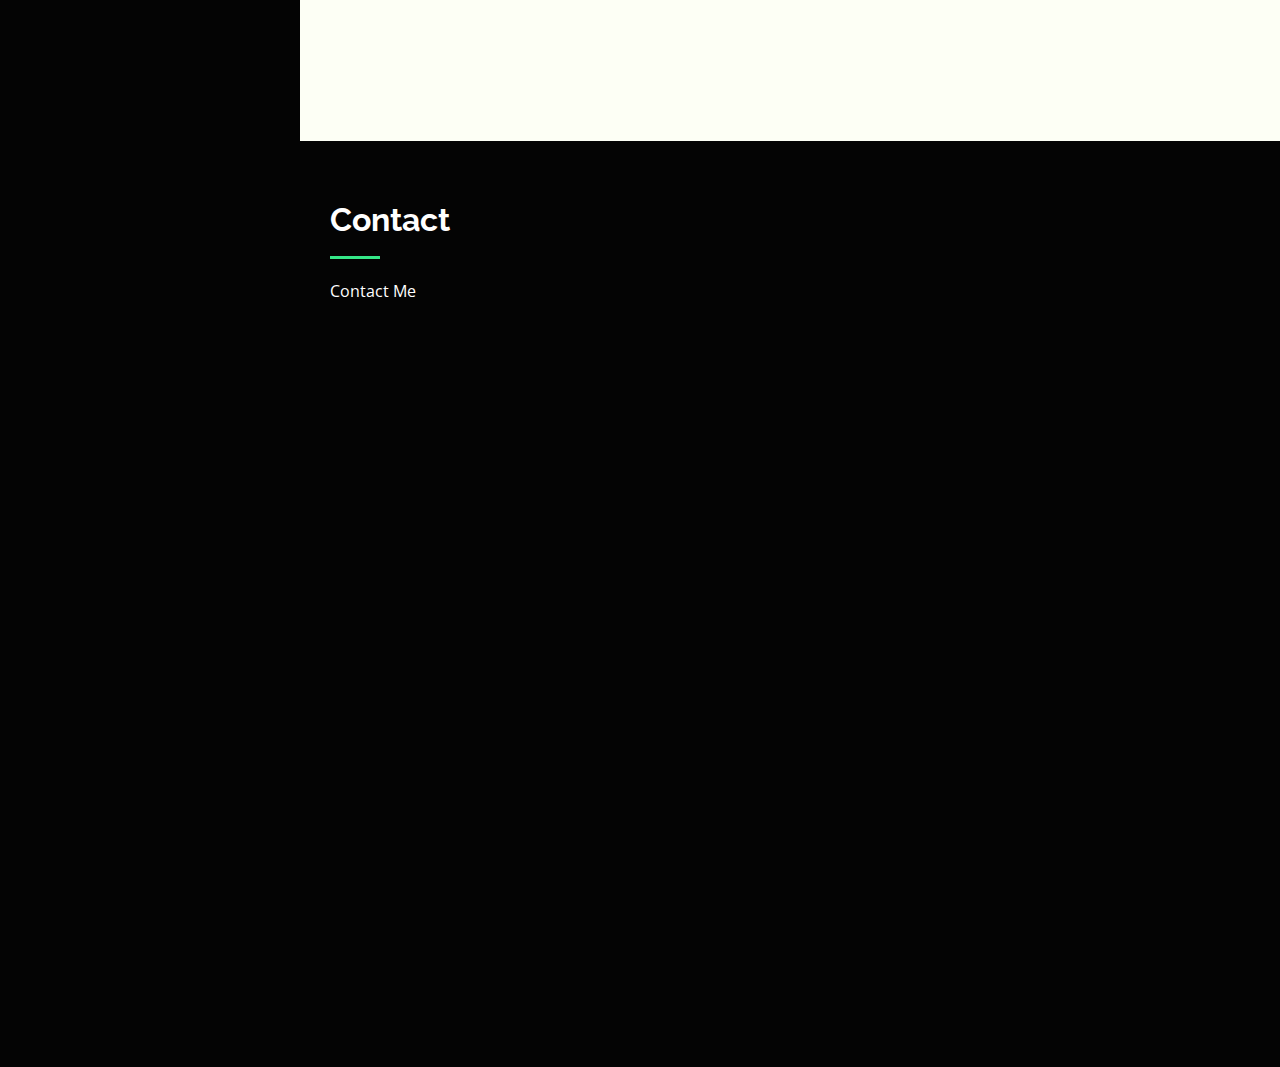
==== commit 746c6b4f: "Merge branch 'master' of" ====
--- a/index.html
+++ b/index.html
@@ -67,8 +67,7 @@
     <div class="hero-container" data-aos="fade-in">
       <p style="text-align-last: center; font-style: italic;">Hi! I'm</p>
       <h1>Kinglsey Ndonake</h1>
-      <p style="font-style: italic;">I'm a <span class="typed" data-typed-items="Designer, Developer, Freelancer"></span></p>
-      <div><a href="#portfolio" class="down-to-bottom d-flex align-items-center justify-content-center" style="color: #fff; font-style: italic;">View My Portfolio<i class="bi bi-arrow-down-short" style="color: #fff;"></i></a></div>
+      <p>I'm a <span class="typed" data-typed-items="Designer, Developer, Freelancer"></span></p>
     </div>
     
   </section><!-- End Hero -->
@@ -118,7 +117,15 @@
                 <li><i class="bi bi-chevron-right"></i> <strong>Freelance:</strong> <span>Available</span></li-->
                 </ul>
               </div>
-            </div>
+            </div><br>
+            <p>
+              Available for backend jobs involving:<br>
+              - Writing API's  
+              - Designing and building the entire backend system of solutions from scratch, integrating essential features like emailing and payment functionalities, while establishing seamless connectivity with the frontend.<br>
+              - Deploying web services to remote servers.<br>
+              - Building E-commerce websites for Startups.<br>
+              - Debugging and refactoring codes for efficiency
+            </p>
           </div>
         </div>
 
@@ -353,7 +360,7 @@
             <div class="resume-item">
               <h4>Software Engineering</h4>
               <h5>2023 - 2024</h5>
-              <p><em>Hoberlton University (ALX)</em></p>
+              <p><em>Hoberlton University</em></p>
               <p></p>
             </div>
             <div class="resume-item">
@@ -366,17 +373,13 @@
           <div class="col-lg-6" data-aos="fade-up" data-aos-delay="100">
             <h3 class="resume-title">Professional Experience</h3>
             <div class="resume-item">
-              <h4>Backend Developer</h4>
-              <h5>2023</h5>
-              <p><em>ZURI/HNG_X</em></p>
+              <h4>Backend Developer(INTERN)</h4>
+              <h5>2023 </h5>
+              <p><em>ZURI/HNG_X </em></p>
               <ul>
-                <li>Designed and implemented a scalable and efficient back-end architecture that handles increasing traffic and data loads while maintaining high performance.</li>
-                <li>Created robust and well-documented APIs that enabled front-end developers and third-party applications to interact with the back-end services.</li>
-                <li>Integrated essential features like emailing and payment functionalities</li>
-                <li>Participated in code reviews and collaborated with front-end developers, QA teams, and other stakeholders to ensure a seamless development process.</li>
-                <li>Deployed services to Paas (render, heroku and vercel) as well as VPS.</li>
-                <li>Wrote scripts that automate vigourous tasks increasing efficiency.</li>
-                <li>Implemented load balancing solutions to distribute traffic evenly across multiple servers.</li>
+                <li>Design, development, and implementation of backend solutions for web applications</li>
+              <li>Deployment of web services on Paas (render, heroku and vercel)</li>
+              <li>REST API creation(CRUD, http response formation) test API's using POSTMAN</li>
               </ul>
             </div>
             <div class="resume-item">
@@ -384,12 +387,12 @@
               <h5>2017 - 2023</h5>
               <p><em>Upwork, Fiverr</em></p>
               <ul>
-                <li>Built e-commerce websites for clients</li>
-                <li>Developed numerous graphical designs (Logos, Flyers, Campaign Posters).</li>
-                <li>Installed and configured simple and complex softwares for organizations.</li>
-                <li>Troubleshooting and Maintaining IT infrastructures for clients.</li>
-                <li>Performed computer diagnostics, OS & software installation, IT support and more for clients. Also performed hardware installation and repairs. Cleaned viruses and set up local networks.</li>
-                <li>Managed up to 5 projects at a given time while under pressure.</li>
+                <li>Hosting and Deploying websites to production servers</li>
+              <li>Developed numerous graphical designs (logos, flyers, Campaign Posters).</li>
+              <li>Managed up to 5 projects at a given time while under pressure</li>
+              <li>Installed and configured simple and complex softwares for organizations.</li>
+              <li>Troubleshooting and Maintaining IT infrastructures for clients</li>
+              <li>Performed computer diagnostics, OS & software installation, IT support and more for clients. Also performed hardware installation and repairs. Cleaned viruses and set up local networks.</li>
               </ul>
             </div>
           </div>
@@ -403,8 +406,8 @@
       <div class="container">
 
         <div class="section-title">
-          <h2>Projects</h2>
-          <p></p>
+          <h2>Portfolio</h2>
+          <p>My projects</p>
         </div>
 
         <div class="row" data-aos="fade-up">
@@ -563,7 +566,7 @@
     <section id="testimonials" class="testimonials section-bg">
       <div class="container">
 
-        <div class="section-title">
+        <div class="testimonial-title">
           <h2>Testimonials</h2>
           <p>Reviews from people I've worked with</p>
         </div>
--- a/assets/css/style.css
+++ b/assets/css/style.css
@@ -563,7 +563,10 @@
 # Portfolio
 --------------------------------------------------------------*/
 .portfolio {
-  background-color: #040404;
+  background-color: #fdfff5;
+}
+.portfolio-title h2  {
+  color: #040404;
 }
 .portfolio .portfolio-item {
   margin-bottom: 30px;
@@ -787,7 +790,10 @@
 # Testimonials
 --------------------------------------------------------------*/
 .testimonials {
-  background-color: #040404;
+  background-color: #fdfff5;
+}
+.testimonial-title {
+  color: #040404;
 }
 .testimonials .testimonials-carousel,
 .testimonials .testimonials-slider {
@@ -810,12 +816,12 @@
   font-size: 18px;
   font-weight: bold;
   margin: 10px 0 5px 0;
-  color: #fff;
+  color: #040404;
 }
 
 .testimonials .testimonial-item h4 {
   font-size: 14px;
-  color: #999;
+  color: #040404;
   margin: 0;
 }
 
@@ -842,7 +848,7 @@
   font-style: italic;
   margin: 0 15px 15px 15px;
   padding: 20px;
-  background: #0404;
+  background: #202020;
   position: relative;
   margin-bottom: 35px;
   border-radius: 6px;
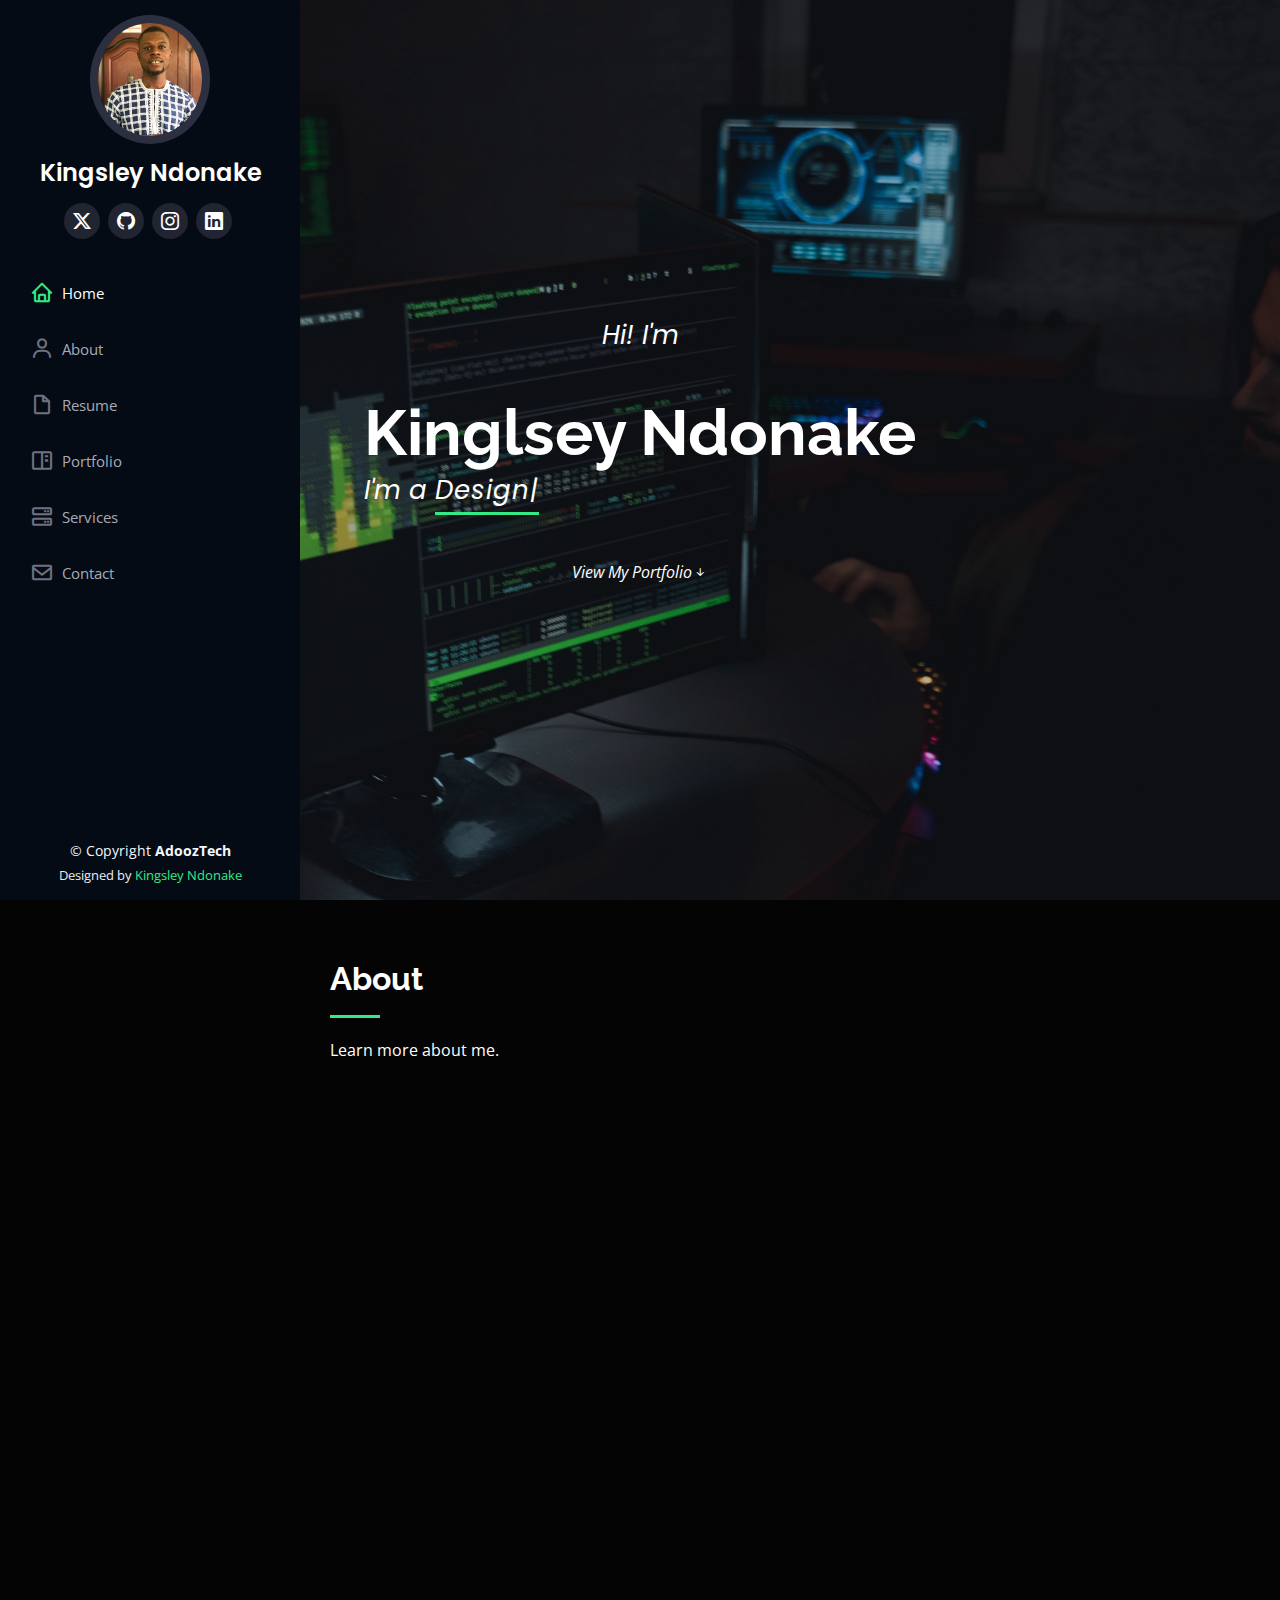
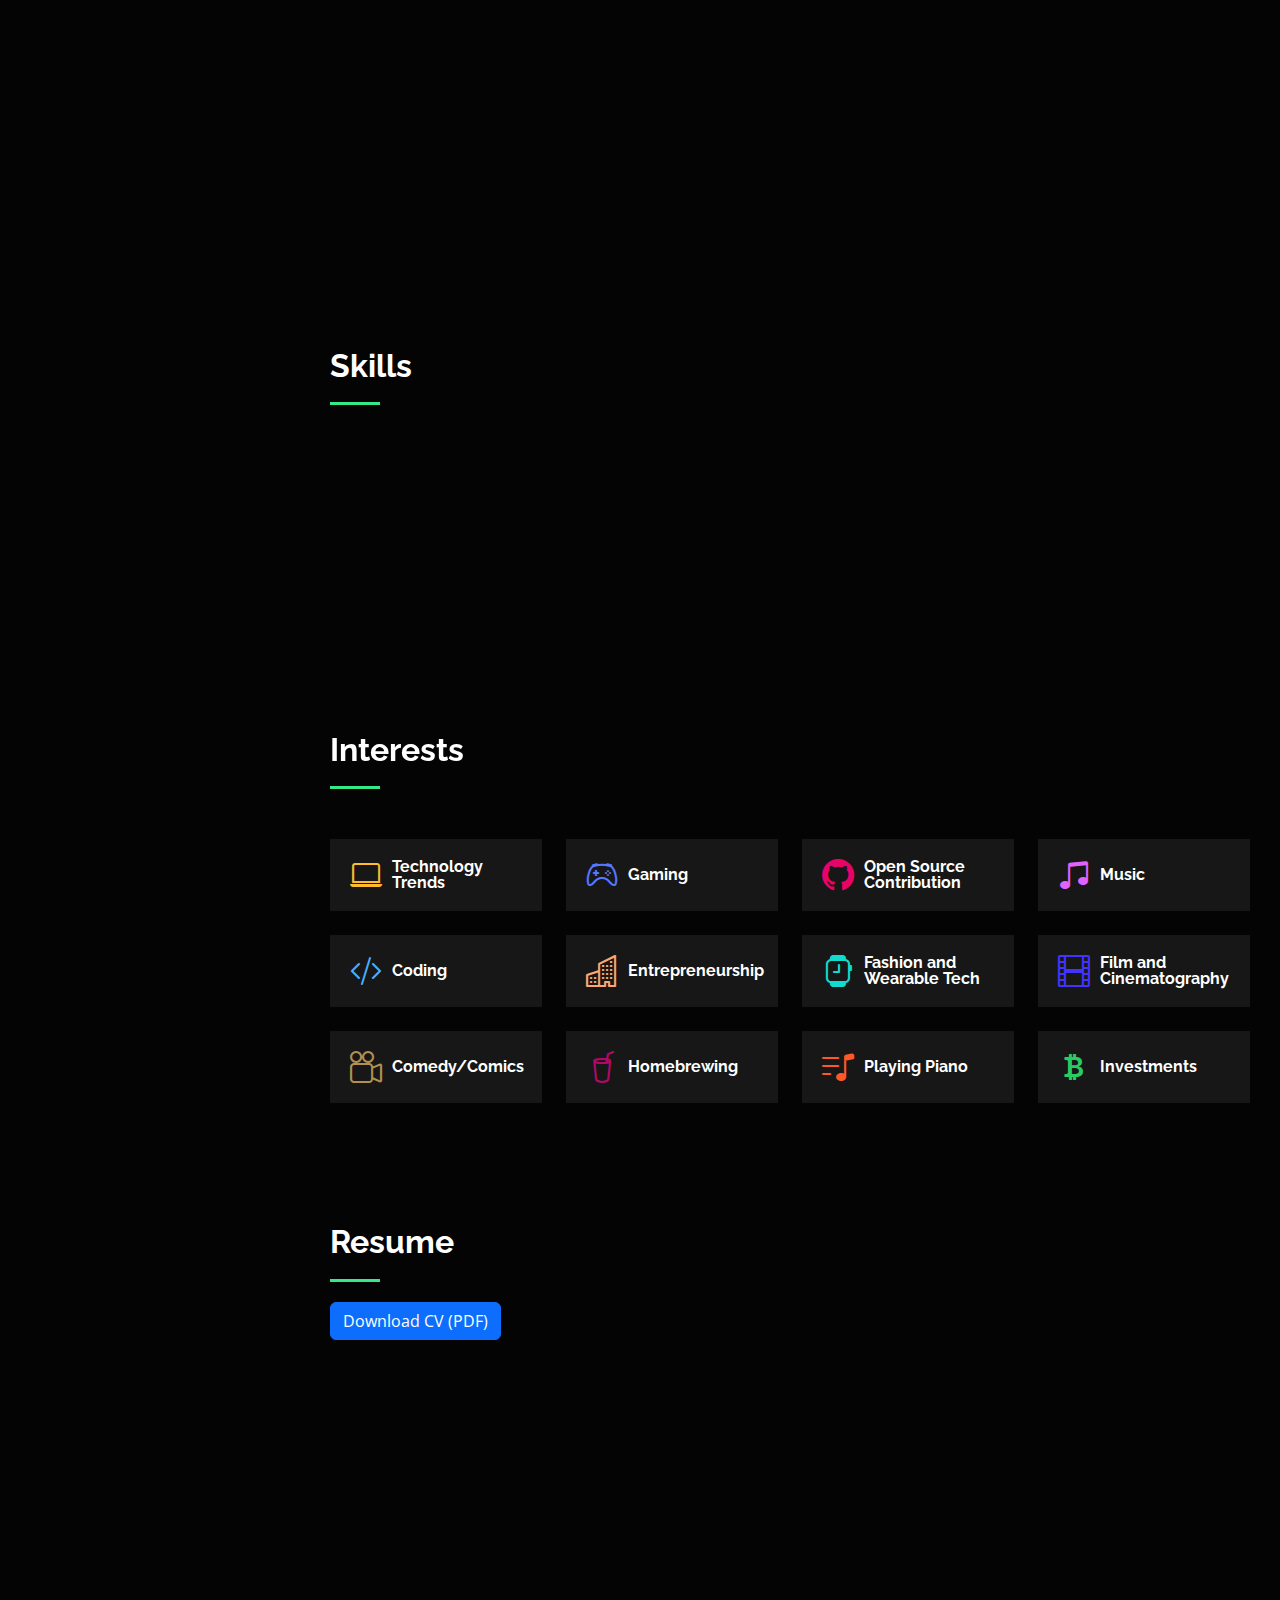
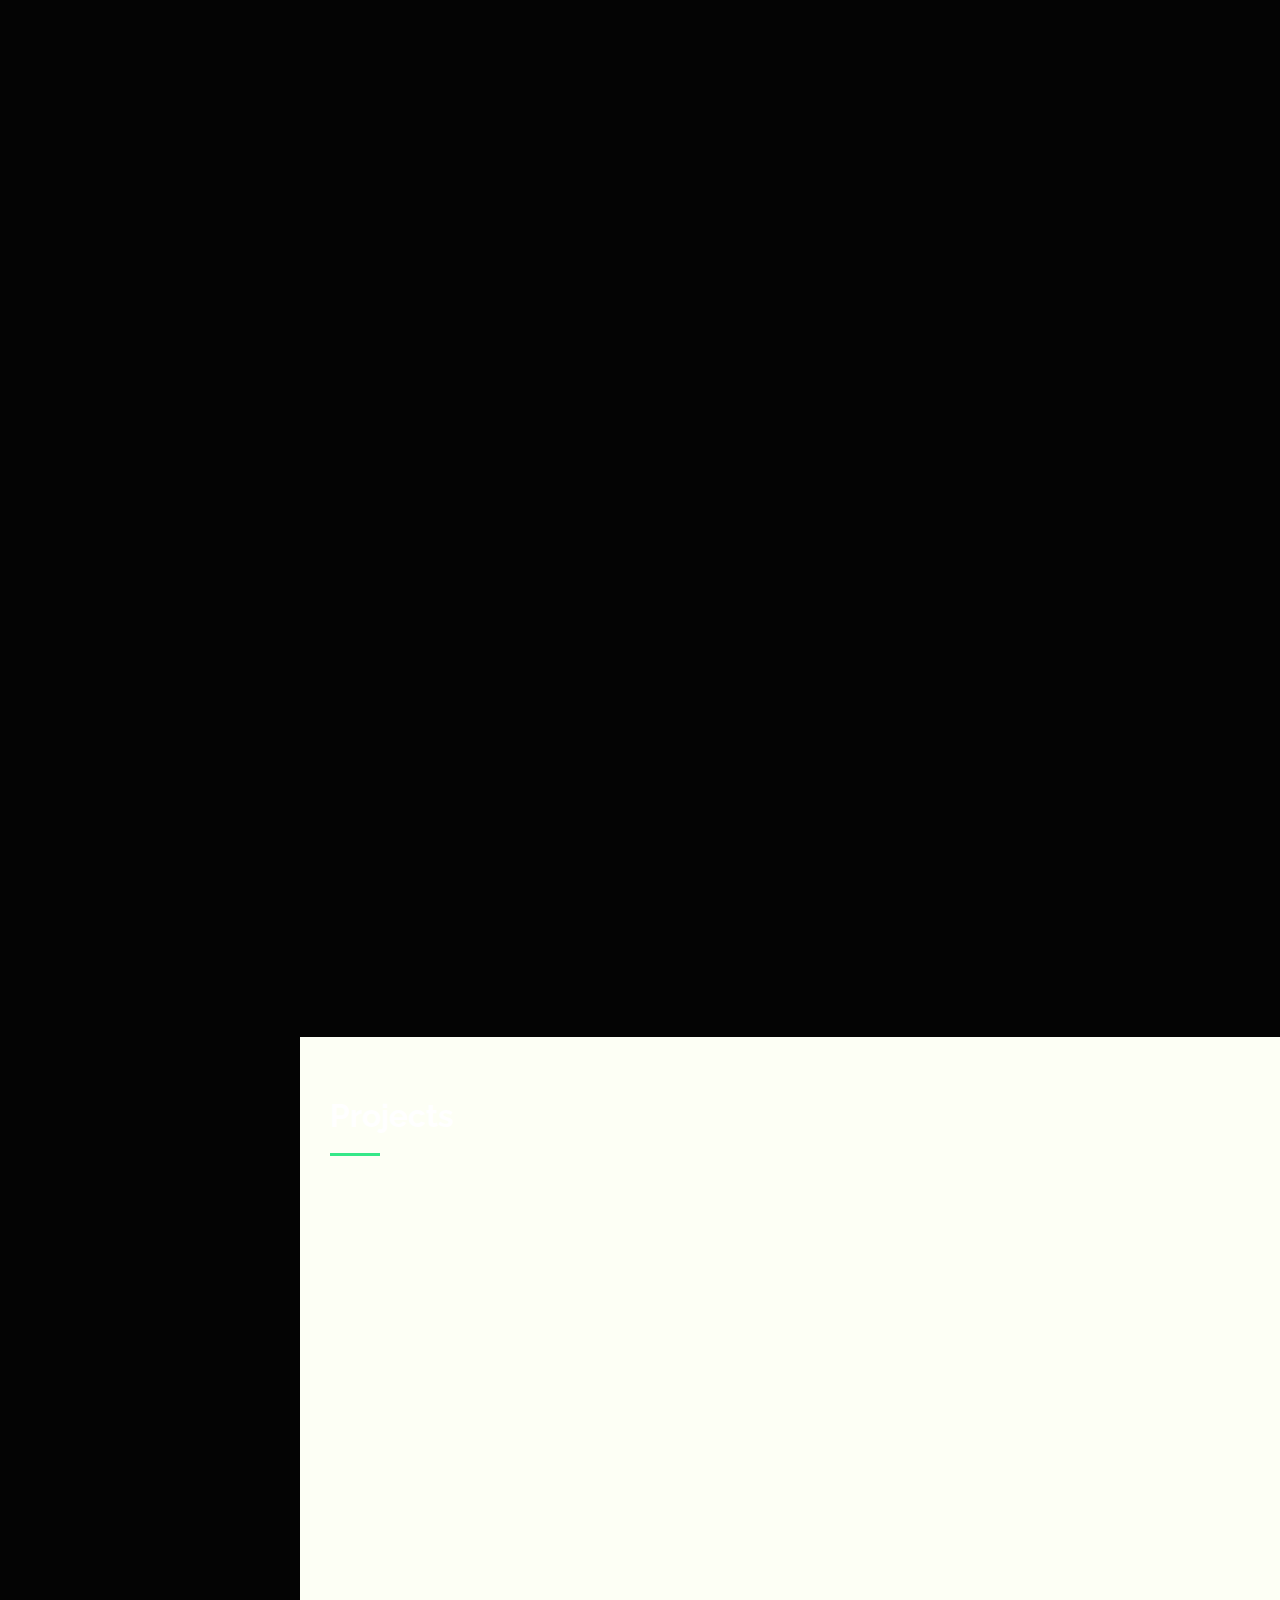
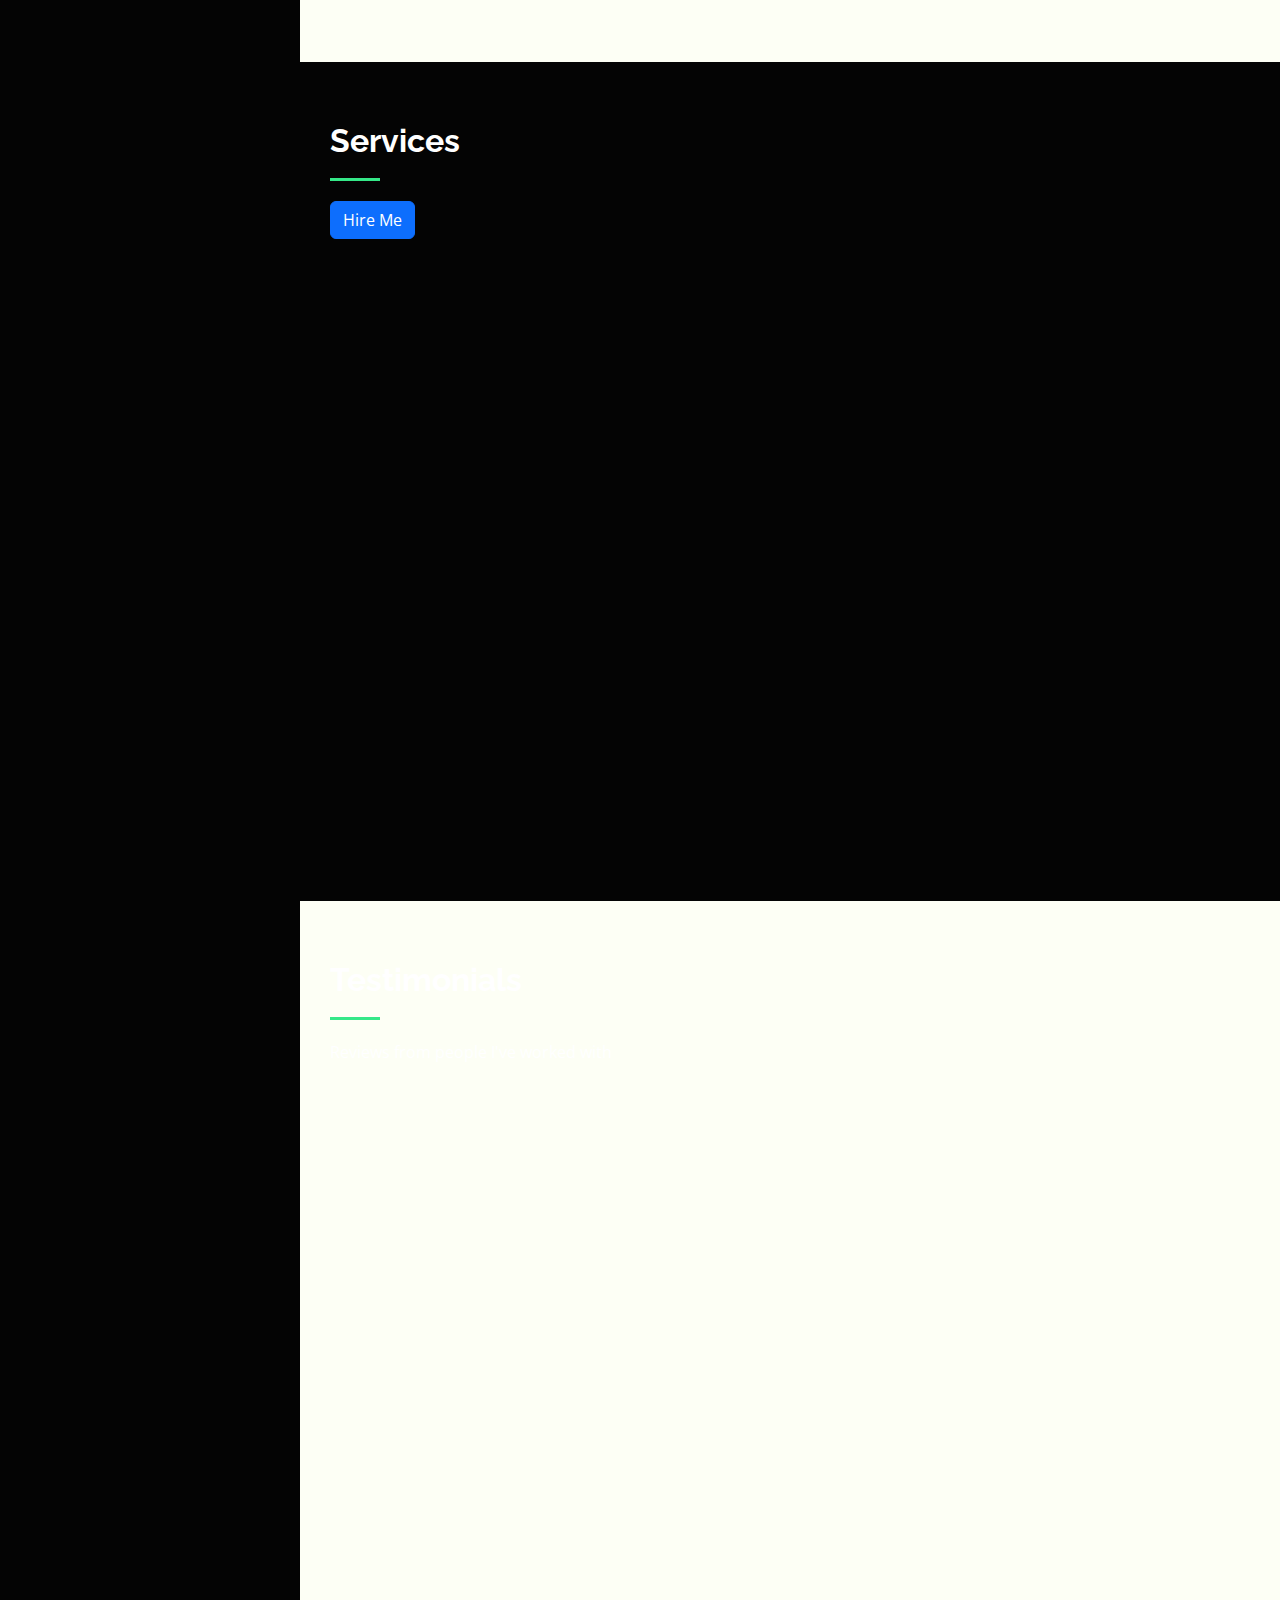
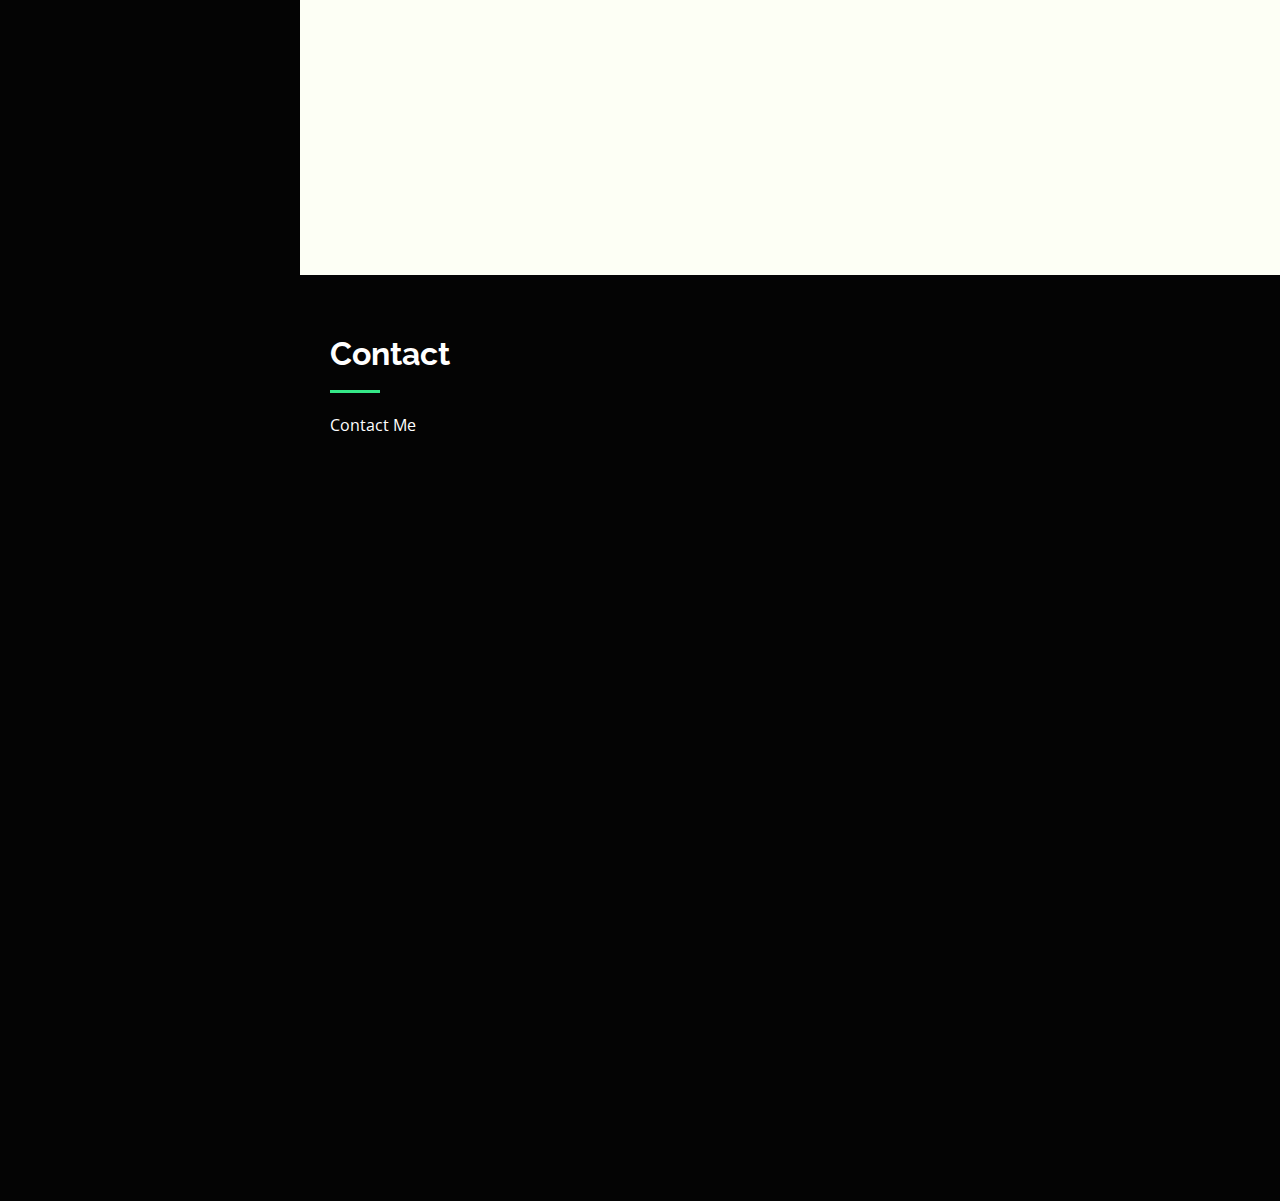
==== commit b3e276fc: "index.html" ====
--- a/index.html
+++ b/index.html
@@ -67,7 +67,8 @@
     <div class="hero-container" data-aos="fade-in">
       <p style="text-align-last: center; font-style: italic;">Hi! I'm</p>
       <h1>Kinglsey Ndonake</h1>
-      <p>I'm a <span class="typed" data-typed-items="Designer, Developer, Freelancer"></span></p>
+      <p style="font-style: italic;">I'm a <span class="typed" data-typed-items="Designer, Developer, Freelancer"></span></p>
+      <div><a href="#portfolio" class="down-to-bottom d-flex align-items-center justify-content-center" style="color: #fff; font-style: italic;">View My Portfolio<i class="bi bi-arrow-down-short" style="color: #fff;"></i></a></div>
     </div>
     
   </section><!-- End Hero -->
@@ -117,15 +118,7 @@
                 <li><i class="bi bi-chevron-right"></i> <strong>Freelance:</strong> <span>Available</span></li-->
                 </ul>
               </div>
-            </div><br>
-            <p>
-              Available for backend jobs involving:<br>
-              - Writing API's  
-              - Designing and building the entire backend system of solutions from scratch, integrating essential features like emailing and payment functionalities, while establishing seamless connectivity with the frontend.<br>
-              - Deploying web services to remote servers.<br>
-              - Building E-commerce websites for Startups.<br>
-              - Debugging and refactoring codes for efficiency
-            </p>
+            </div>
           </div>
         </div>
 
@@ -360,7 +353,7 @@
             <div class="resume-item">
               <h4>Software Engineering</h4>
               <h5>2023 - 2024</h5>
-              <p><em>Hoberlton University</em></p>
+              <p><em>Hoberlton University (ALX)</em></p>
               <p></p>
             </div>
             <div class="resume-item">
@@ -373,13 +366,17 @@
           <div class="col-lg-6" data-aos="fade-up" data-aos-delay="100">
             <h3 class="resume-title">Professional Experience</h3>
             <div class="resume-item">
-              <h4>Backend Developer(INTERN)</h4>
-              <h5>2023 </h5>
-              <p><em>ZURI/HNG_X </em></p>
+              <h4>Backend Developer</h4>
+              <h5>2023</h5>
+              <p><em>ZURI/HNG_X</em></p>
               <ul>
-                <li>Design, development, and implementation of backend solutions for web applications</li>
-              <li>Deployment of web services on Paas (render, heroku and vercel)</li>
-              <li>REST API creation(CRUD, http response formation) test API's using POSTMAN</li>
+                <li>Designed and implemented a scalable and efficient back-end architecture that handles increasing traffic and data loads while maintaining high performance.</li>
+                <li>Created robust and well-documented APIs that enabled front-end developers and third-party applications to interact with the back-end services.</li>
+                <li>Integrated essential features like emailing and payment functionalities</li>
+                <li>Participated in code reviews and collaborated with front-end developers, QA teams, and other stakeholders to ensure a seamless development process.</li>
+                <li>Deployed services to Paas (render, heroku and vercel) as well as VPS.</li>
+                <li>Wrote scripts that automate vigourous tasks increasing efficiency.</li>
+                <li>Implemented load balancing solutions to distribute traffic evenly across multiple servers.</li>
               </ul>
             </div>
             <div class="resume-item">
@@ -387,12 +384,12 @@
               <h5>2017 - 2023</h5>
               <p><em>Upwork, Fiverr</em></p>
               <ul>
-                <li>Hosting and Deploying websites to production servers</li>
-              <li>Developed numerous graphical designs (logos, flyers, Campaign Posters).</li>
-              <li>Managed up to 5 projects at a given time while under pressure</li>
-              <li>Installed and configured simple and complex softwares for organizations.</li>
-              <li>Troubleshooting and Maintaining IT infrastructures for clients</li>
-              <li>Performed computer diagnostics, OS & software installation, IT support and more for clients. Also performed hardware installation and repairs. Cleaned viruses and set up local networks.</li>
+                <li>Built e-commerce websites for clients</li>
+                <li>Developed numerous graphical designs (Logos, Flyers, Campaign Posters).</li>
+                <li>Installed and configured simple and complex softwares for organizations.</li>
+                <li>Troubleshooting and Maintaining IT infrastructures for clients.</li>
+                <li>Performed computer diagnostics, OS & software installation, IT support and more for clients. Also performed hardware installation and repairs. Cleaned viruses and set up local networks.</li>
+                <li>Managed up to 5 projects at a given time while under pressure.</li>
               </ul>
             </div>
           </div>
@@ -406,8 +403,8 @@
       <div class="container">
 
         <div class="section-title">
-          <h2>Portfolio</h2>
-          <p>My projects</p>
+          <h2>Projects</h2>
+          <p></p>
         </div>
 
         <div class="row" data-aos="fade-up">
@@ -566,7 +563,7 @@
     <section id="testimonials" class="testimonials section-bg">
       <div class="container">
 
-        <div class="testimonial-title">
+        <div class="section-title">
           <h2>Testimonials</h2>
           <p>Reviews from people I've worked with</p>
         </div>
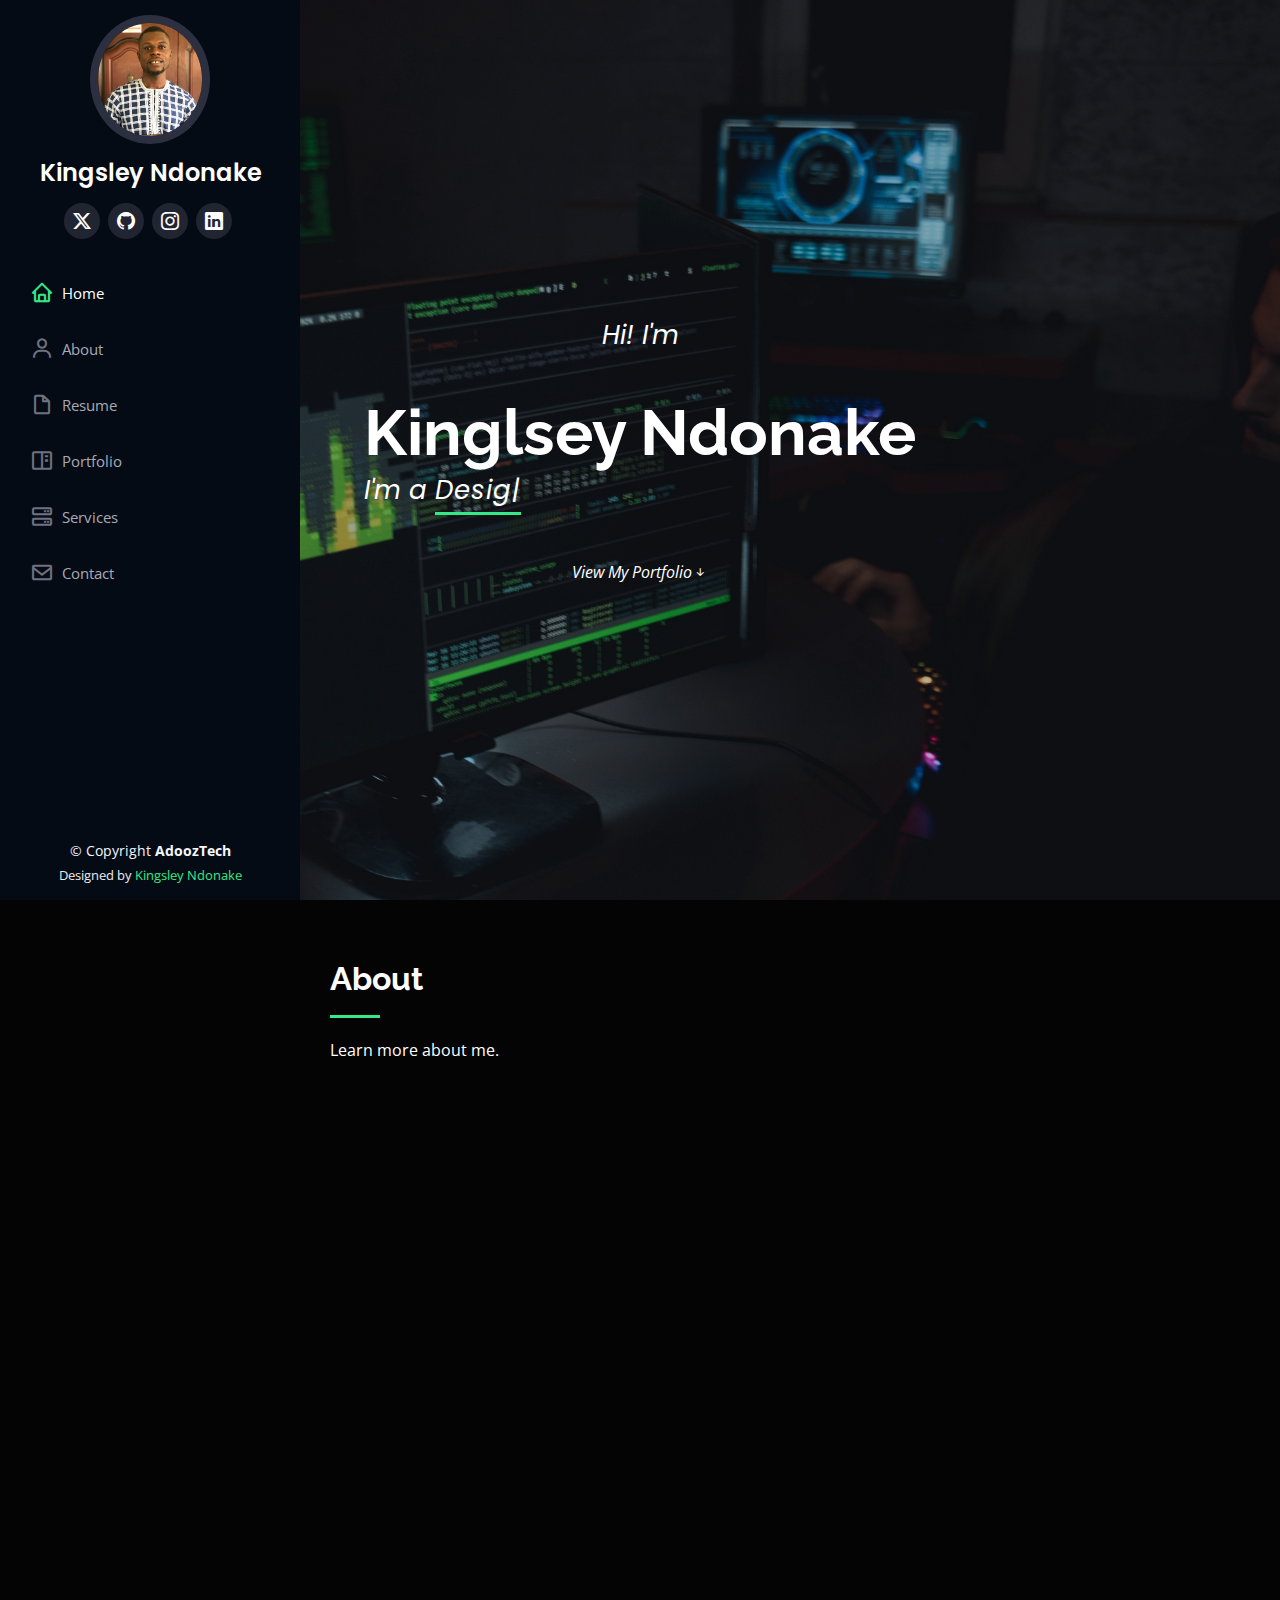
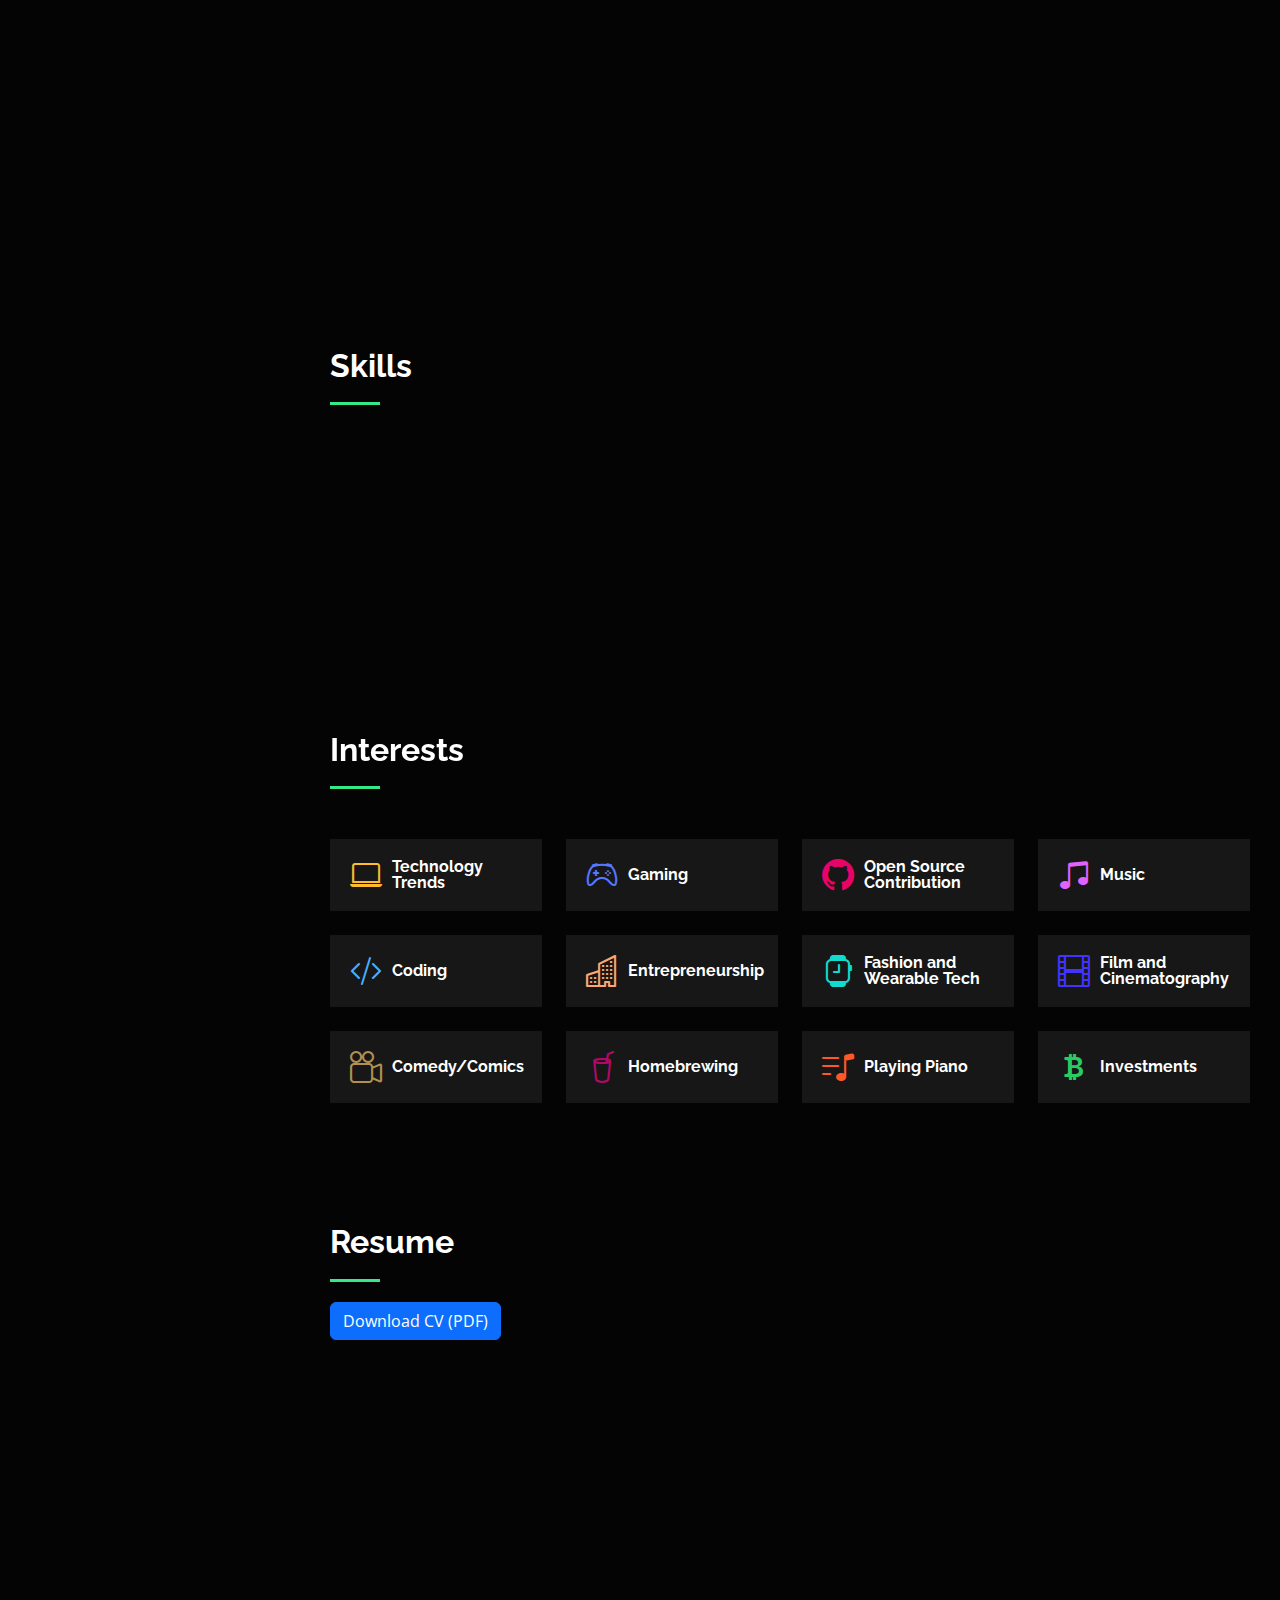
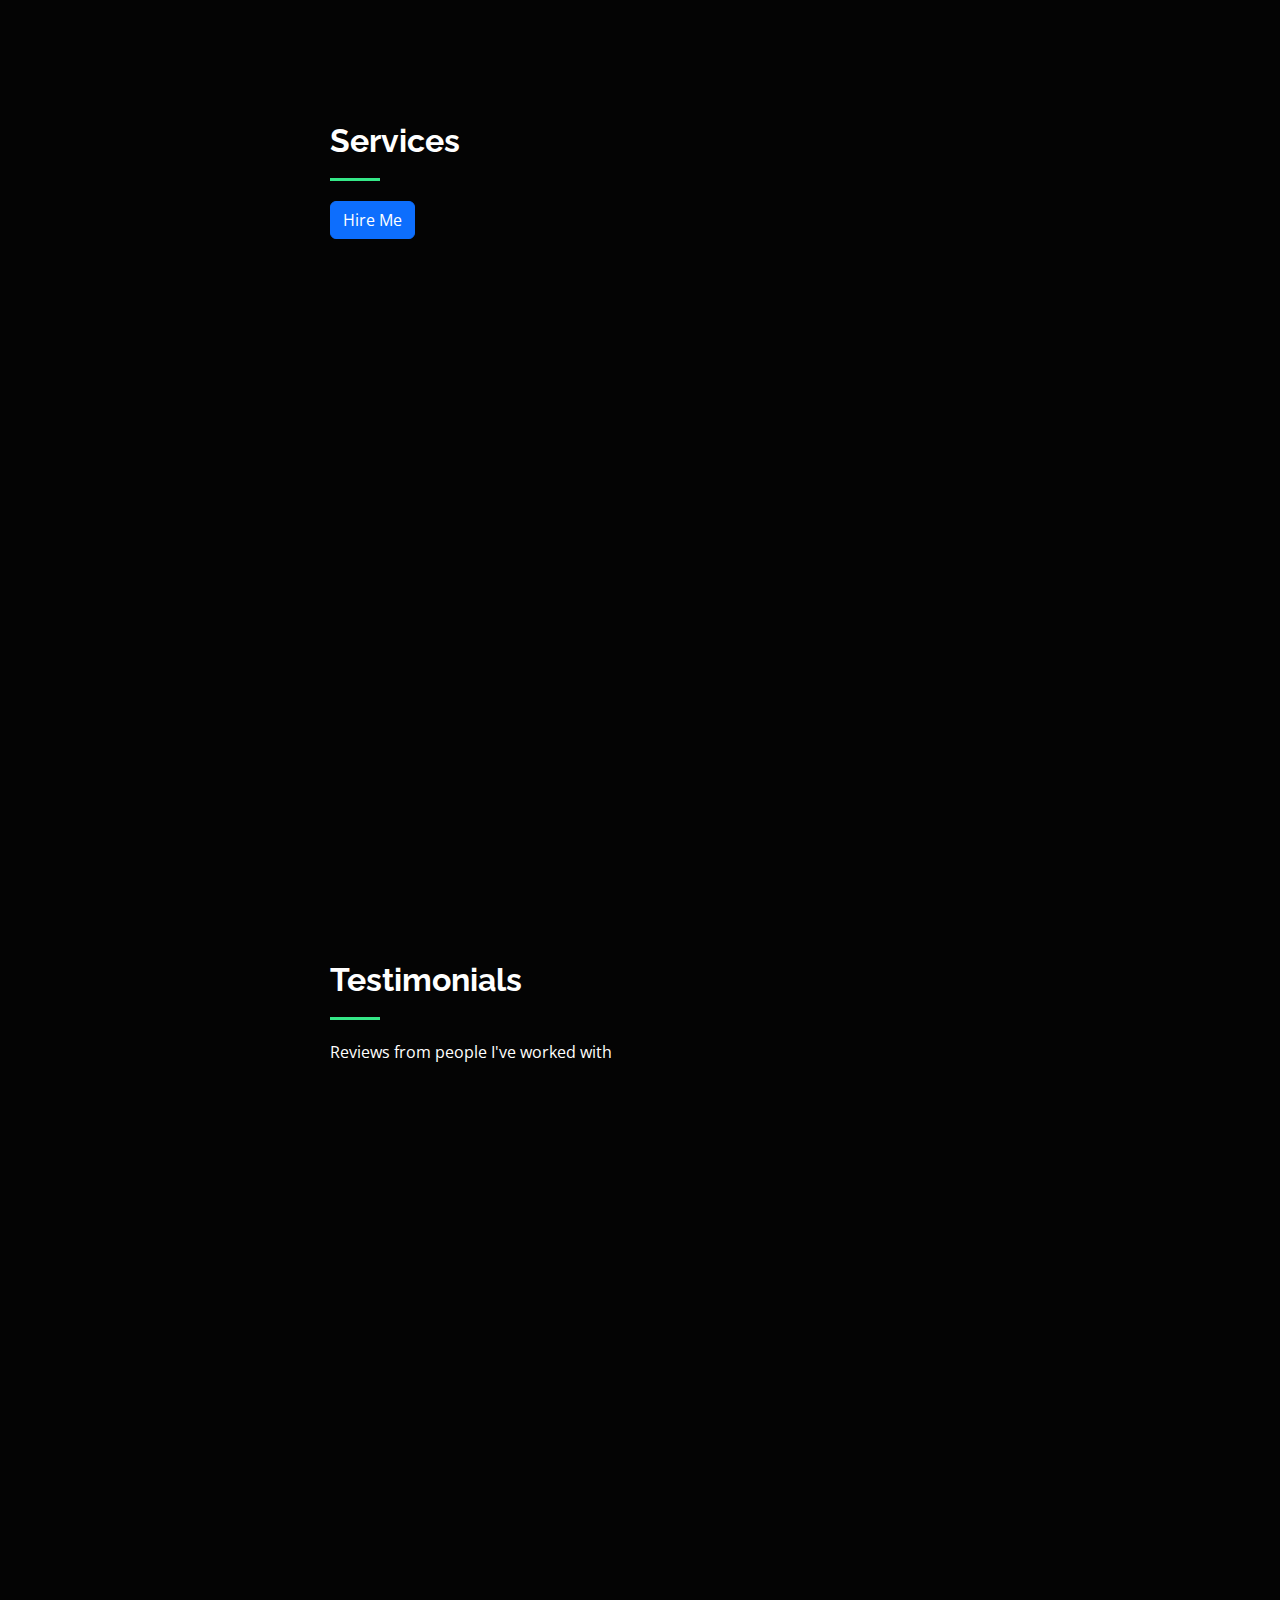
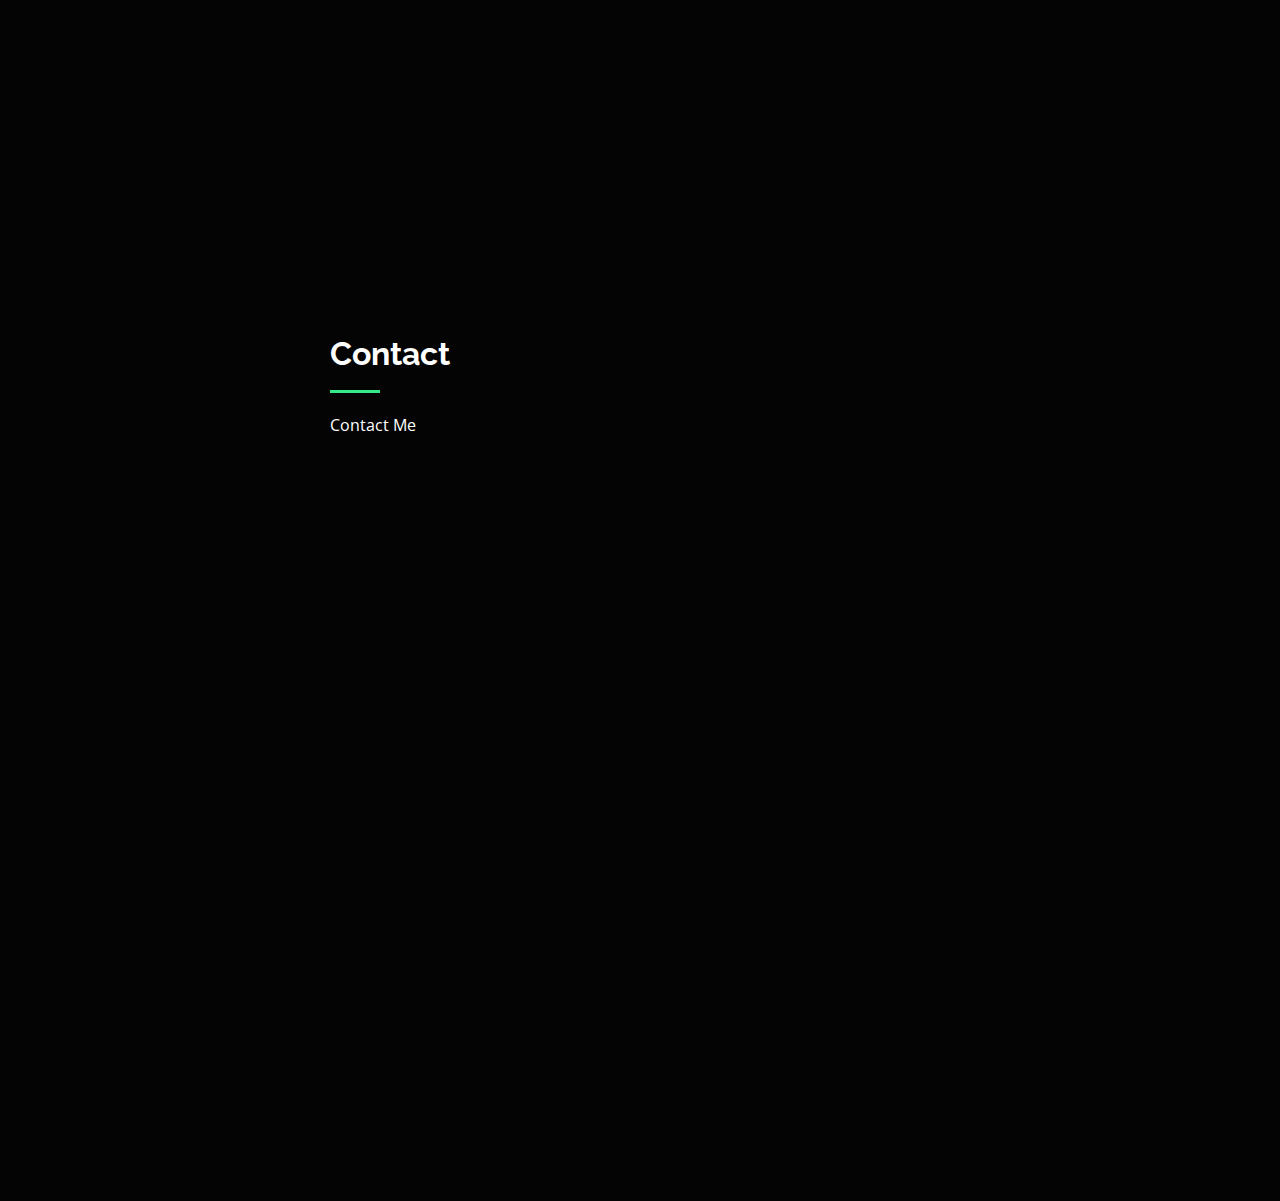
==== commit 45acf351: "back to darkmode" ====
--- a/index.html
+++ b/index.html
@@ -699,8 +699,8 @@
                 </div>
               </div>
               <div class="form-group">
-                <label for="name">Subject *</label>
-                <input type="text" class="form-control" name="subject" id="subject" required>
+                <label for="name">Subject</label>
+                <input type="text" class="form-control" name="subject" id="subject" placeholder="Subject">
               </div>
               <div class="form-group">
                 <label for="name">Message *</label>
--- a/assets/css/style.css
+++ b/assets/css/style.css
@@ -563,7 +563,7 @@
 # Portfolio
 --------------------------------------------------------------*/
 .portfolio {
-  background-color: #fdfff5;
+  background-color: #040404;
 }
 .portfolio-title h2  {
   color: #040404;
@@ -790,7 +790,7 @@
 # Testimonials
 --------------------------------------------------------------*/
 .testimonials {
-  background-color: #fdfff5;
+  background-color: #040404;
 }
 .testimonial-title {
   color: #040404;
@@ -816,12 +816,12 @@
   font-size: 18px;
   font-weight: bold;
   margin: 10px 0 5px 0;
-  color: #040404;
+  color: #fff;
 }
 
 .testimonials .testimonial-item h4 {
   font-size: 14px;
-  color: #040404;
+  color: #999;
   margin: 0;
 }
 
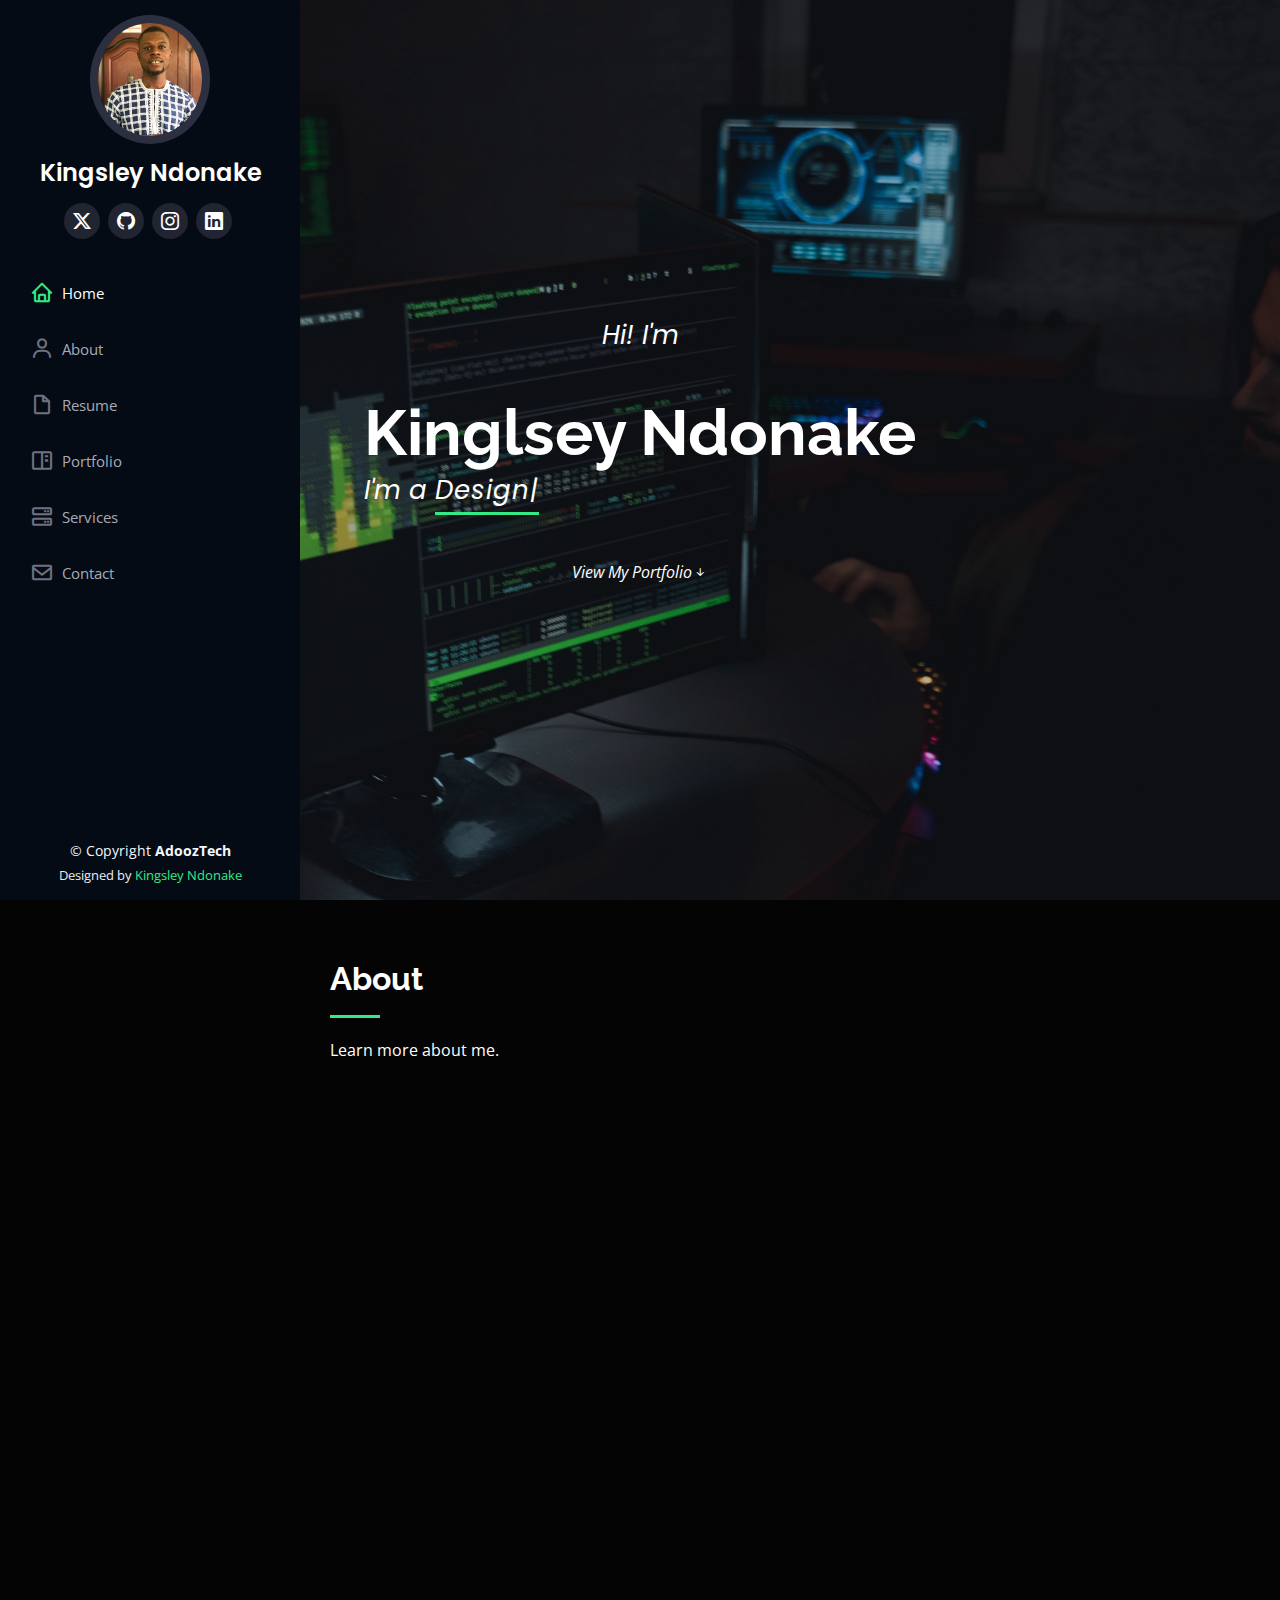
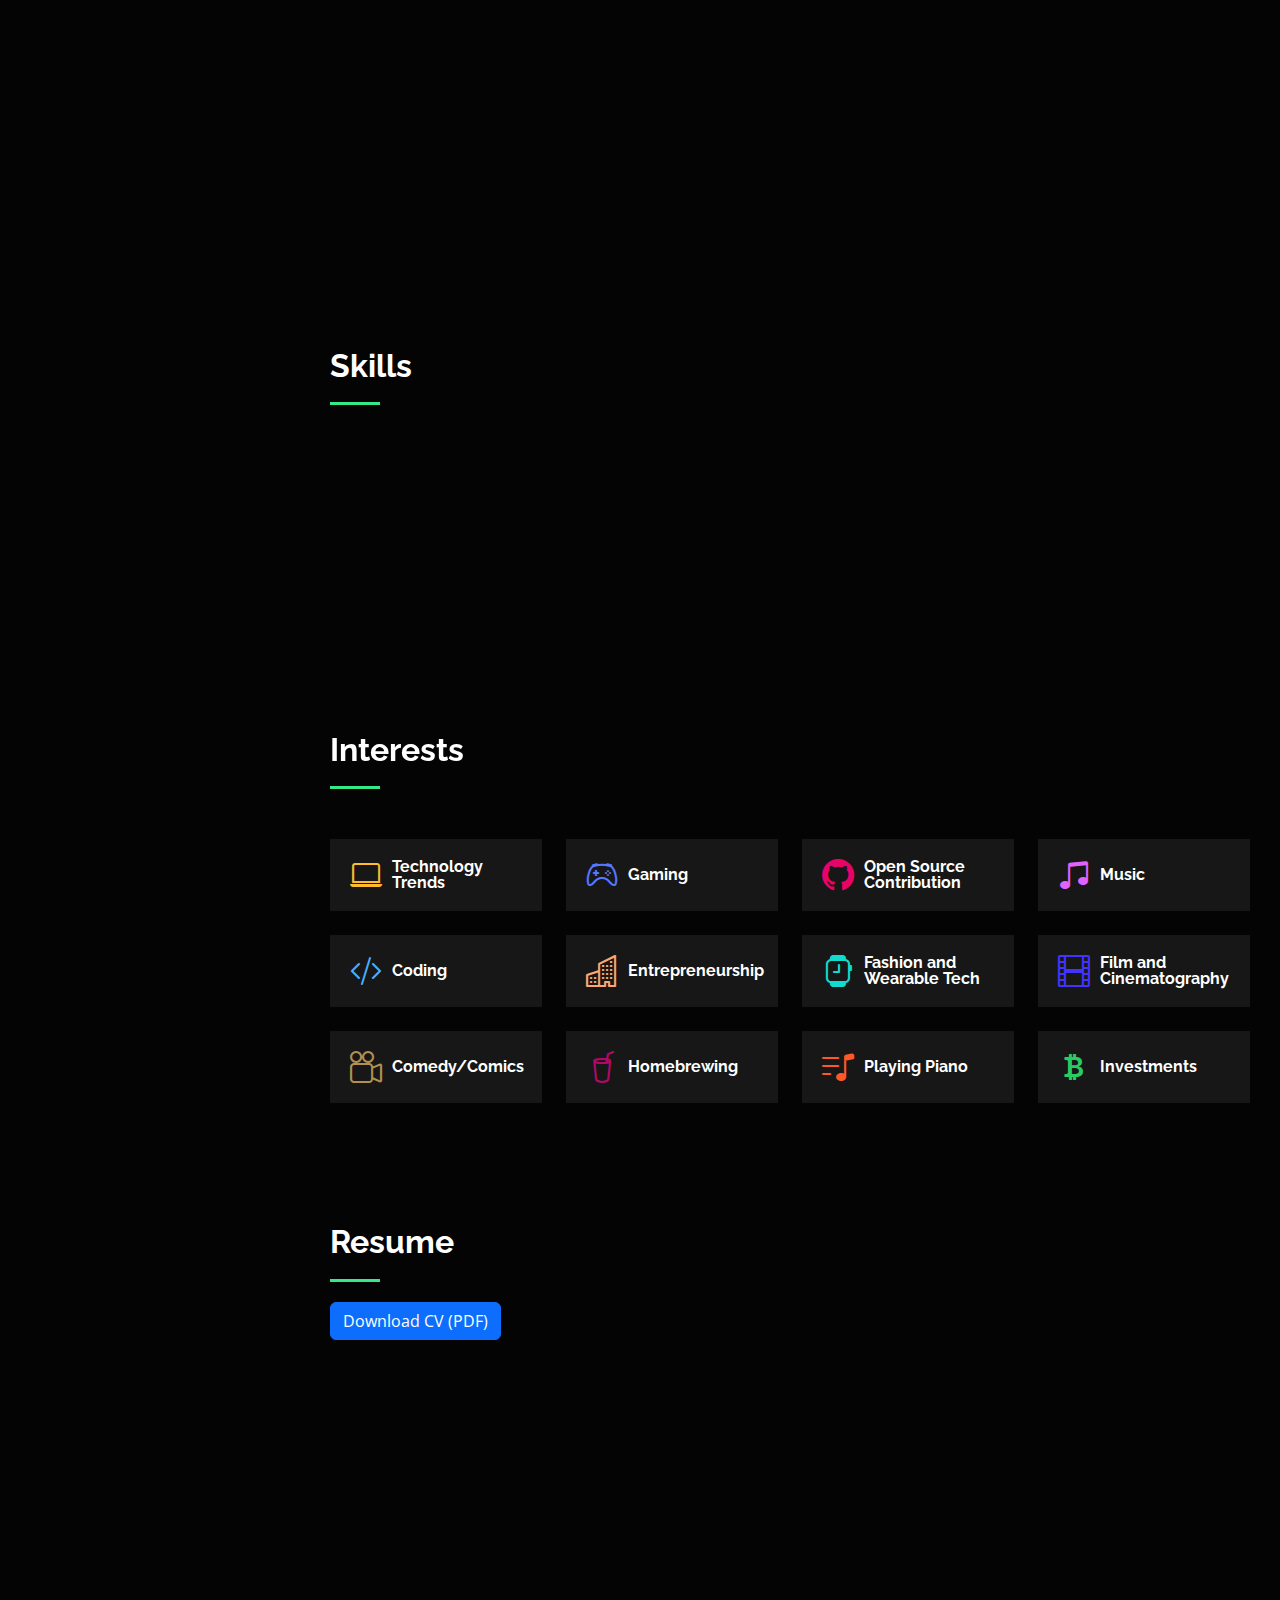
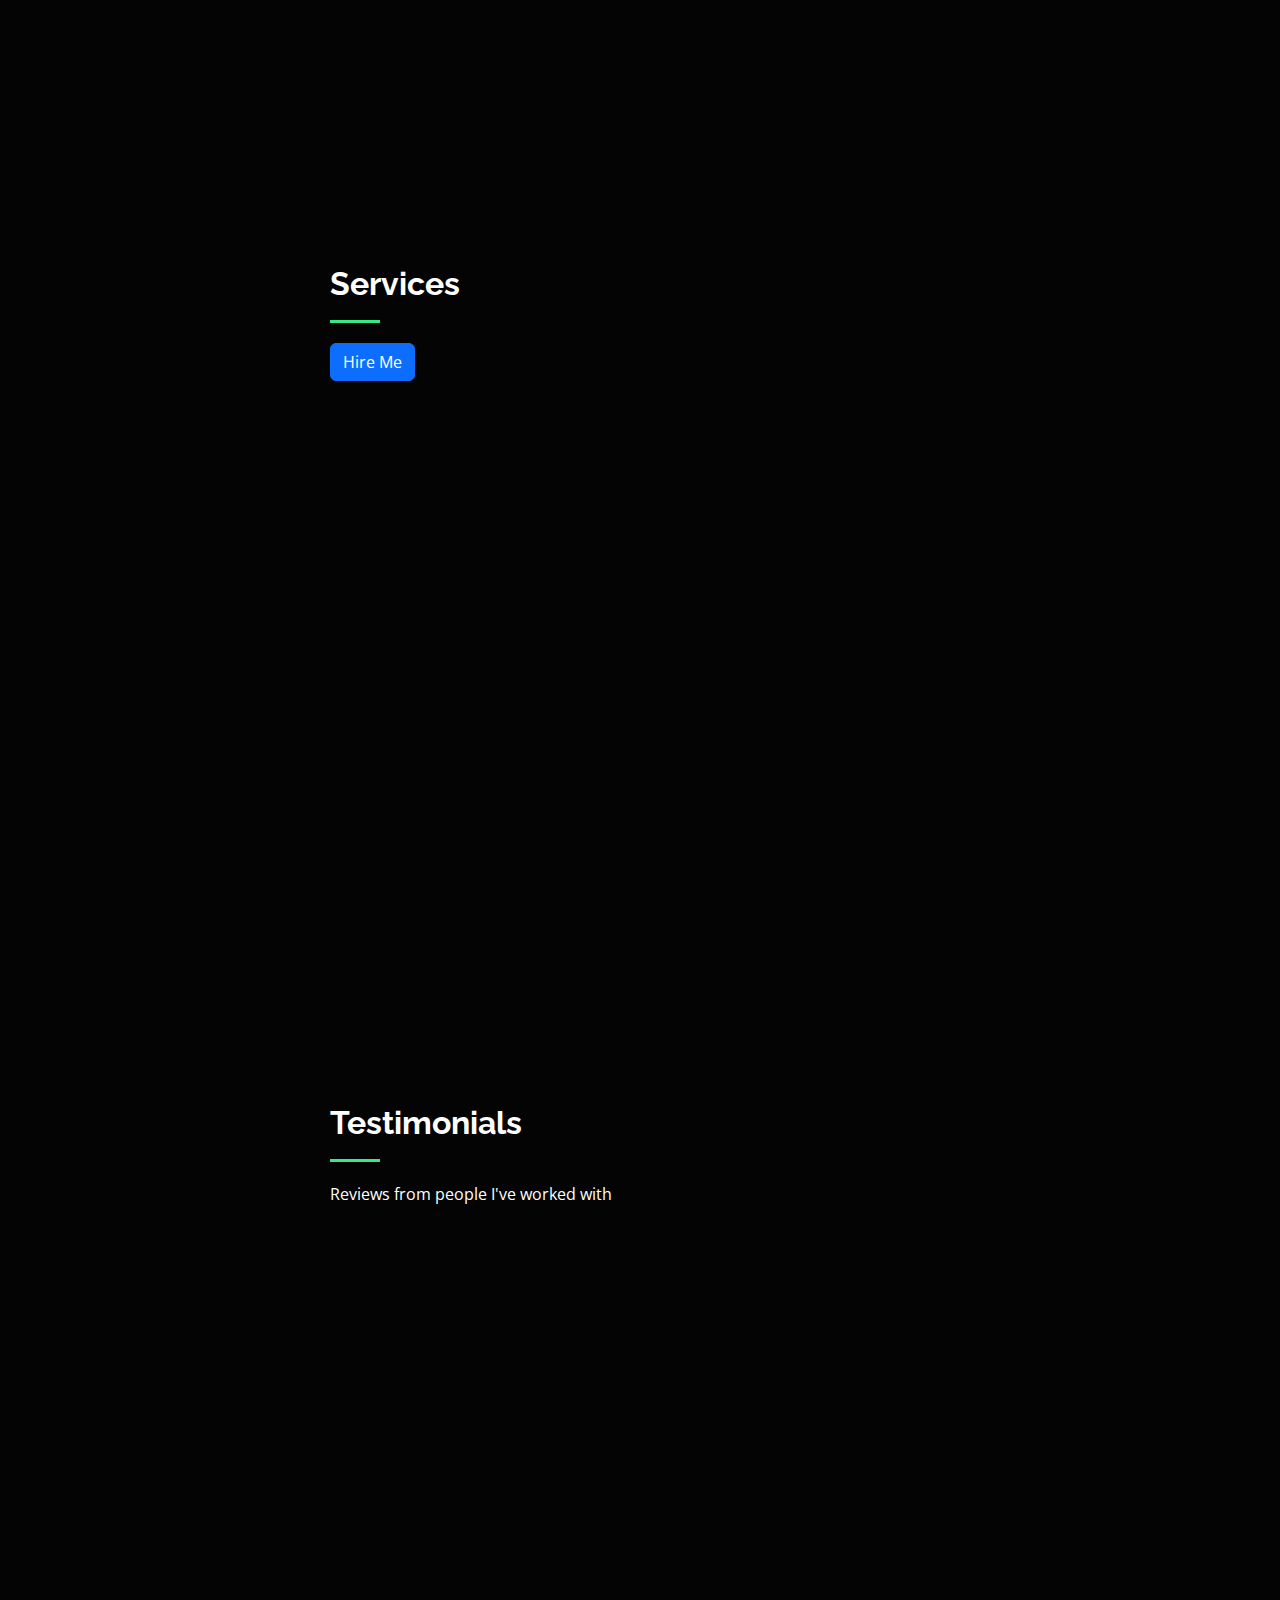
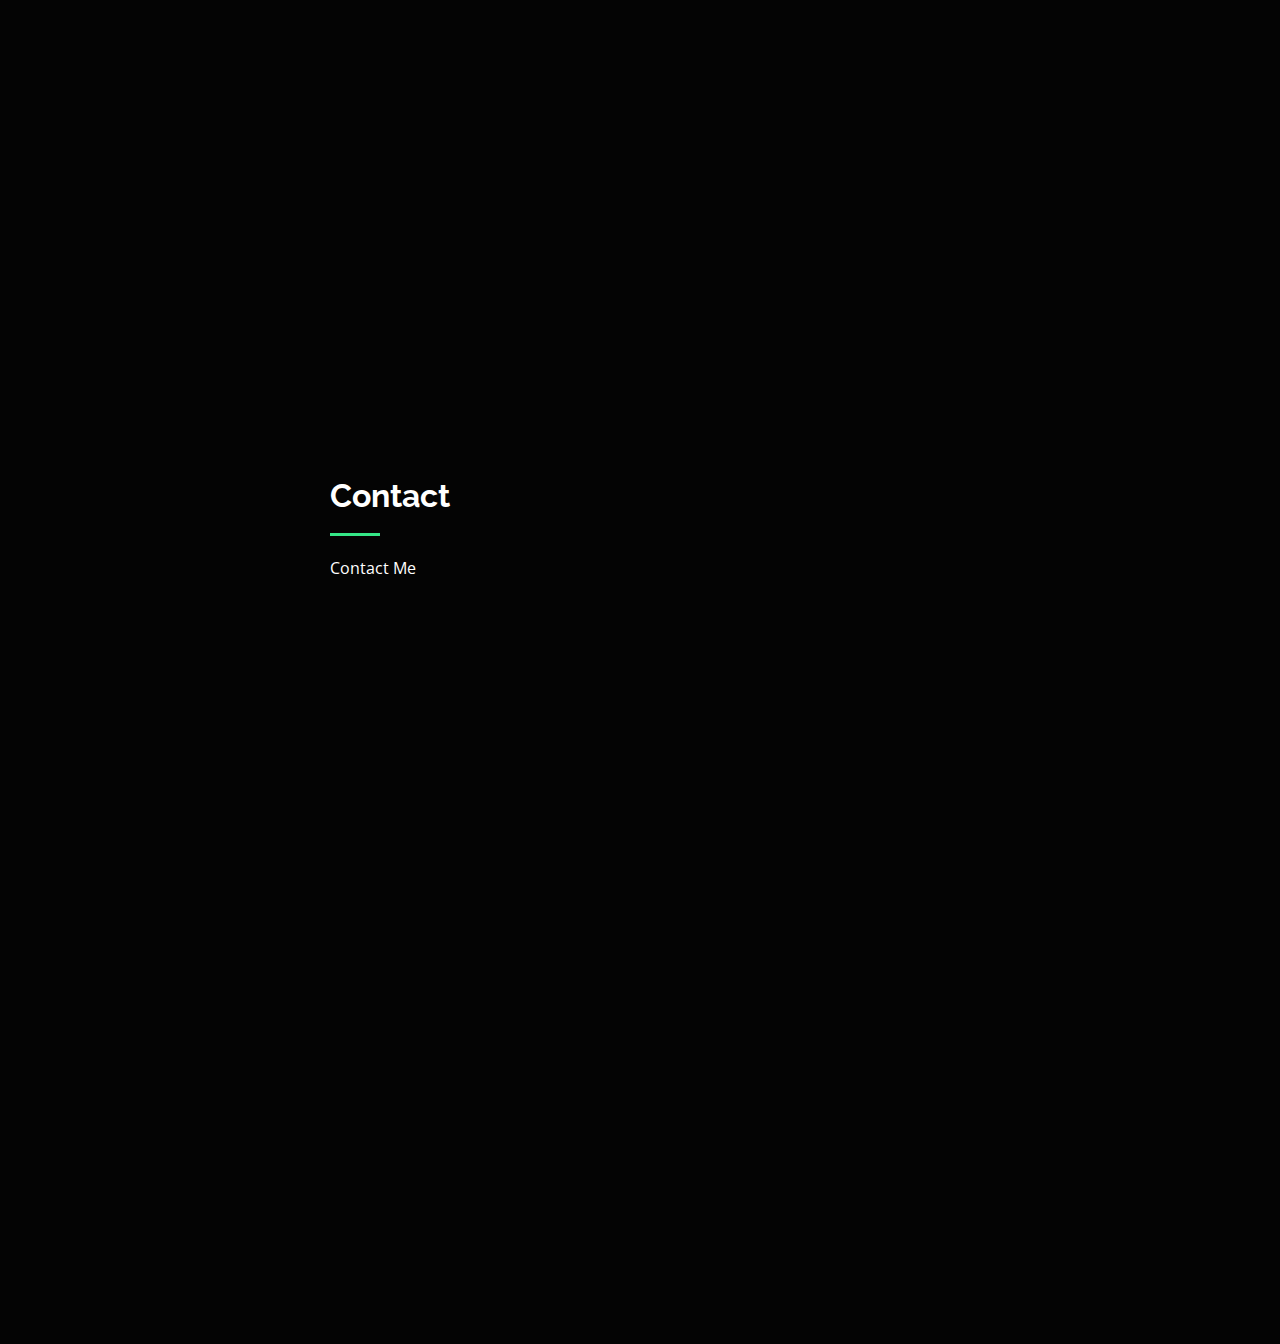
==== commit b159c1fc: "update portfolio items" ====
--- a/index.html
+++ b/index.html
@@ -411,8 +411,8 @@
           <div class="col-lg-12 d-flex justify-content-center">
             <ul id="portfolio-flters">
               <li data-filter="*" class="filter-active">All</li>
-              <!--li data-filter=".filter-app">Applications</li-->
-              <li data-filter=".filter-card">Designs</li>
+              <li data-filter=".filter-app">Apps</li>
+              <li data-filter=".filter-card">Graphic Designs</li>
               <li data-filter=".filter-web">Websites</li>
             </ul>
           </div>
@@ -420,15 +420,15 @@
 
         <div class="row portfolio-container" data-aos="fade-up" data-aos-delay="100">
 
-          <!--div class="col-lg-4 col-md-6 portfolio-item filter-app">
-            <div class="portfolio-wrap">
-              <img src="assets/img/portfolio/portfolio-1.jpg" class="img-fluid" alt="">
-              <div class="portfolio-links">
-                <a href="assets/img/portfolio/portfolio-1.jpg" data-gallery="portfolioGallery" class="portfolio-lightbox" title="App 1"><i class="bx bx-plus"></i></a>
-                <a href="portfolio-details.html" title="More Details"><i class="bx bx-link"></i></a>
-              </div>
-            </div>
-          </div-->
+          <div class="col-lg-4 col-md-6 portfolio-item filter-app">
+            <div class="portfolio-wrap">
+              <img src="assets/img/portfolio/portfolio-1.png" class="img-fluid" alt="">
+              <div class="portfolio-links">
+                <a href="assets/img/portfolio/portfolio-1.png" data-gallery="portfolioGallery" class="portfolio-lightbox" title="Anonymous messenger"><i class="bx bx-plus"></i></a>
+                <!--a href="portfolio-details.html" title="More Details"><i class="bx bx-link"></i></a-->
+              </div>
+            </div>
+          </div>
 
           <div class="col-lg-4 col-md-6 portfolio-item filter-web">
             <div class="portfolio-wrap">
@@ -459,15 +459,15 @@
             </div>
           </div>
 
-          <!--div class="col-lg-4 col-md-6 portfolio-item filter-web">
+          <div class="col-lg-4 col-md-6 portfolio-item filter-web">
             <div class="portfolio-wrap">
               <img src="assets/img/portfolio/portfolio-5.jpg" class="img-fluid" alt="">
               <div class="portfolio-links">
-                <a href="assets/img/portfolio/portfolio-5.jpg" data-gallery="portfolioGallery" class="portfolio-lightbox" title="Web 2"><i class="bx bx-plus"></i></a>
-                <a href="portfolio-details.html" title="More Details"><i class="bx bx-link"></i></a>
-              </div>
-            </div>
-          </div-->
+                <a href="assets/img/portfolio/portfolio-5.jpg" data-gallery="portfolioGallery" class="portfolio-lightbox" title="Airbnb Clone"><i class="bx bx-plus"></i></a>
+                <a href="http://nusus.tech" title="More Details"><i class="bx bx-link"></i></a>
+              </div>
+            </div>
+          </div>
 
           <!--div class="col-lg-4 col-md-6 portfolio-item filter-app">
             <div class="portfolio-wrap">
@@ -479,15 +479,15 @@
             </div>
           </div-->
 
-          <!--div class="col-lg-4 col-md-6 portfolio-item filter-card">
+          <div class="col-lg-4 col-md-6 portfolio-item filter-card">
             <div class="portfolio-wrap">
               <img src="assets/img/portfolio/portfolio-7.jpg" class="img-fluid" alt="">
               <div class="portfolio-links">
-                <a href="assets/img/portfolio/portfolio-7.jpg" data-gallery="portfolioGallery" class="portfolio-lightbox" title="Card 1"><i class="bx bx-plus"></i></a>
-                <a href="portfolio-details.html" title="More Details"><i class="bx bx-link"></i></a>
-              </div>
-            </div>
-          </div-->
+                <a href="assets/img/portfolio/portfolio-7.jpg" data-gallery="portfolioGallery" class="portfolio-lightbox" title="Revived_to_Inspire Logo"><i class="bx bx-plus"></i></a>
+                <!--a href="portfolio-details.html" title="More Details"><i class="bx bx-link"></i></a-->
+              </div>
+            </div>
+          </div>
 
           <!--div class="col-lg-4 col-md-6 portfolio-item filter-card">
             <div class="portfolio-wrap">
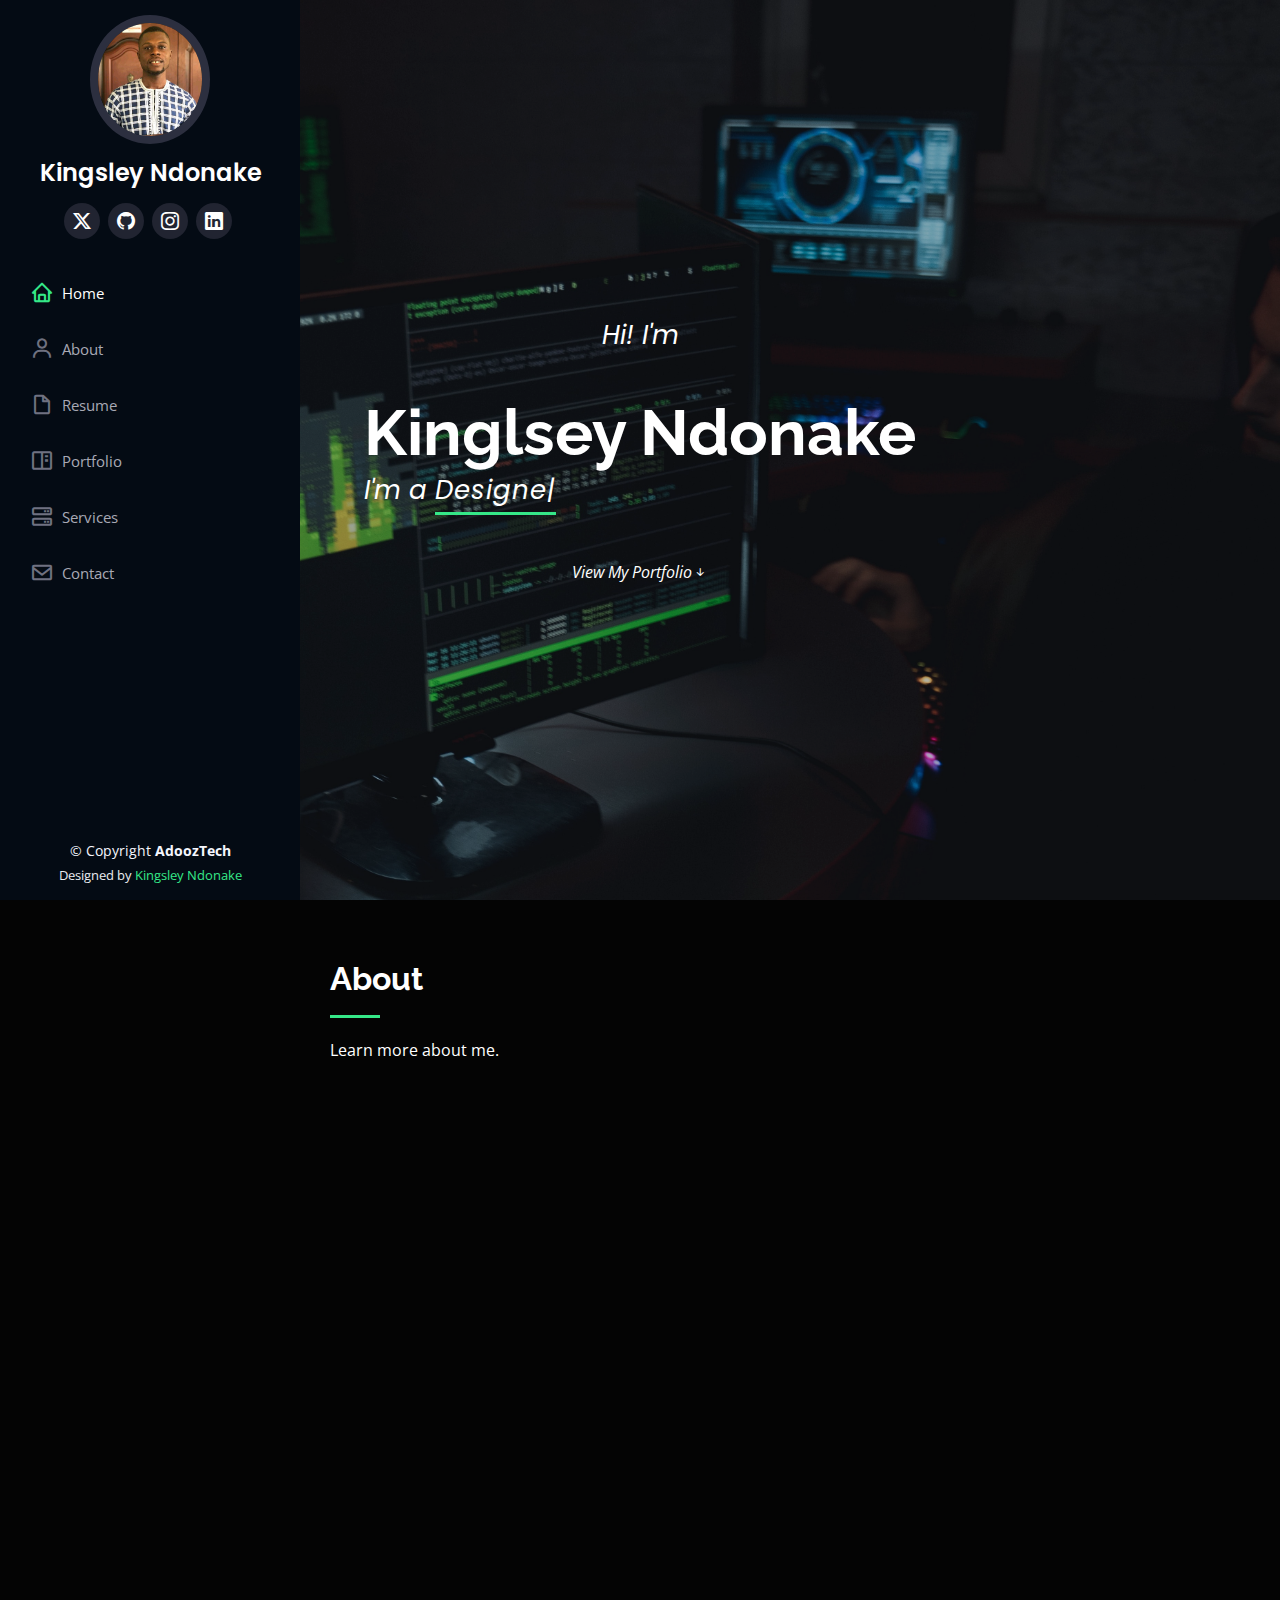
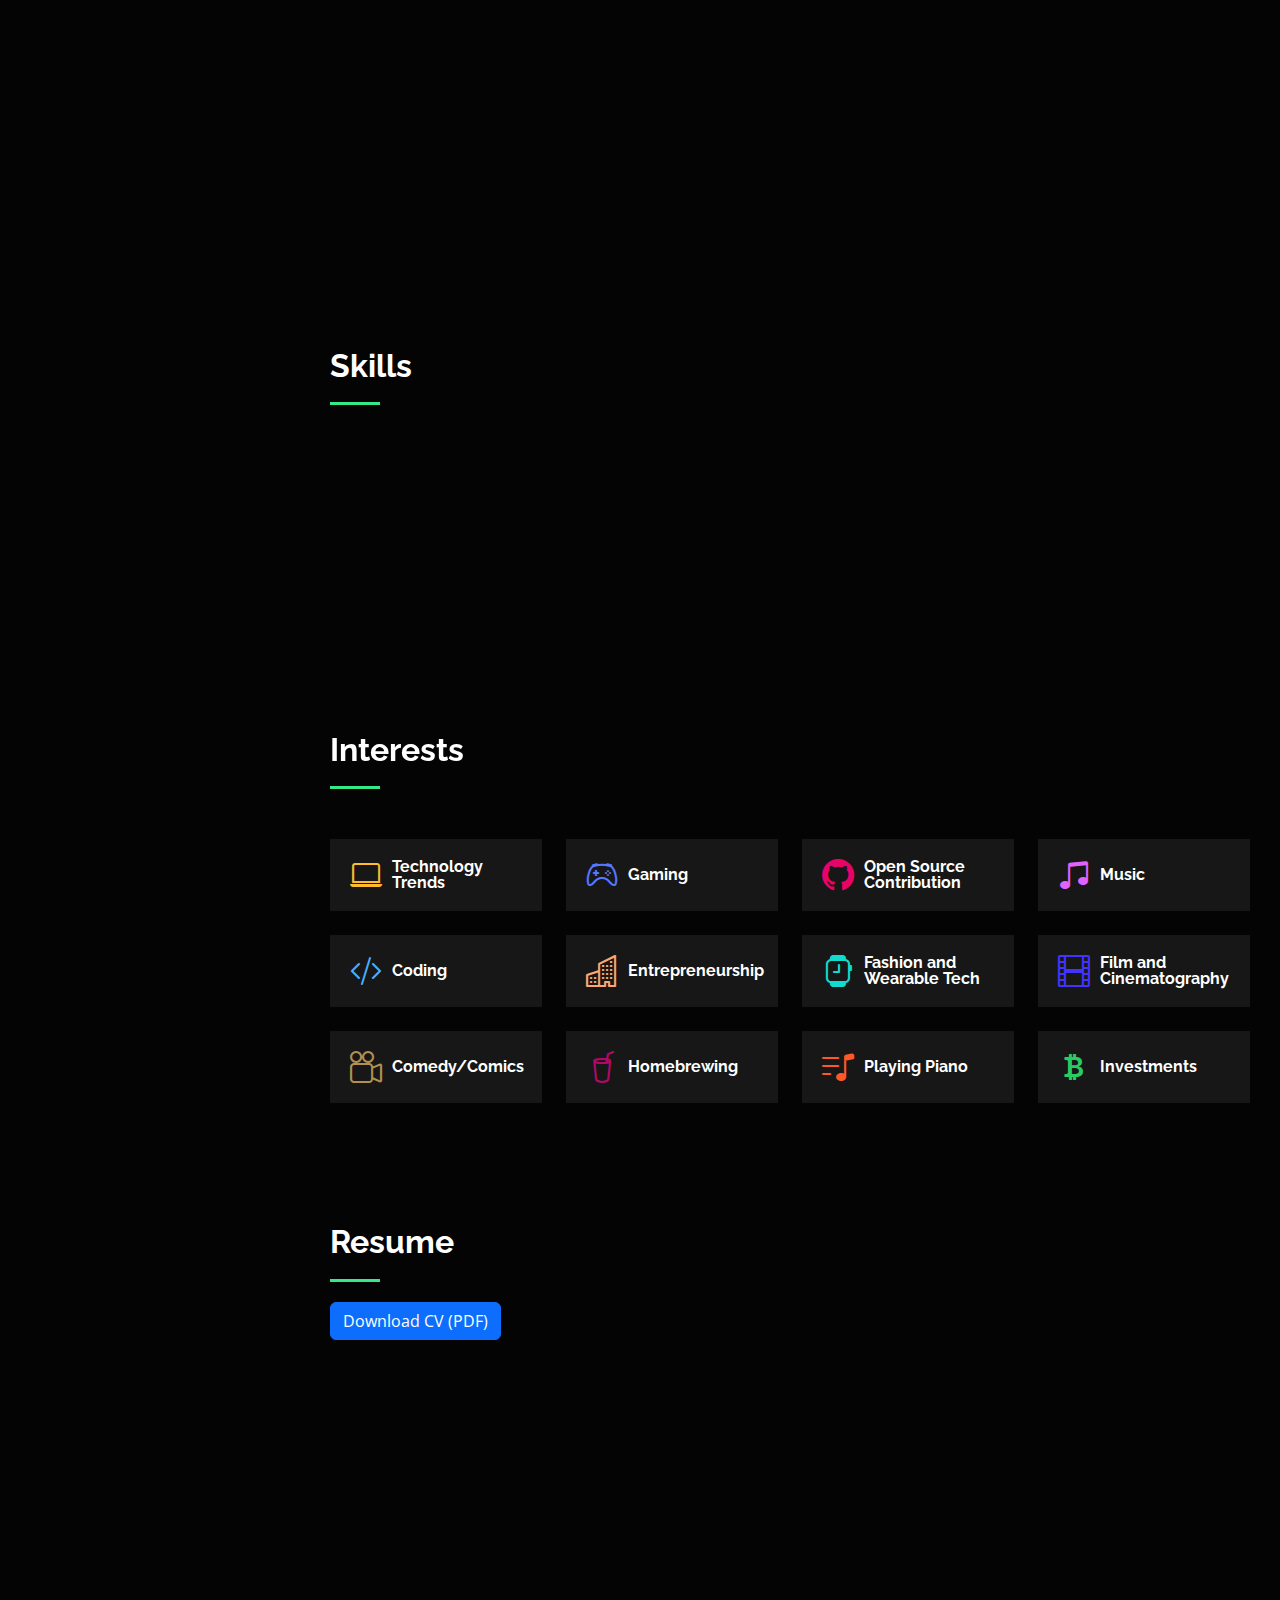
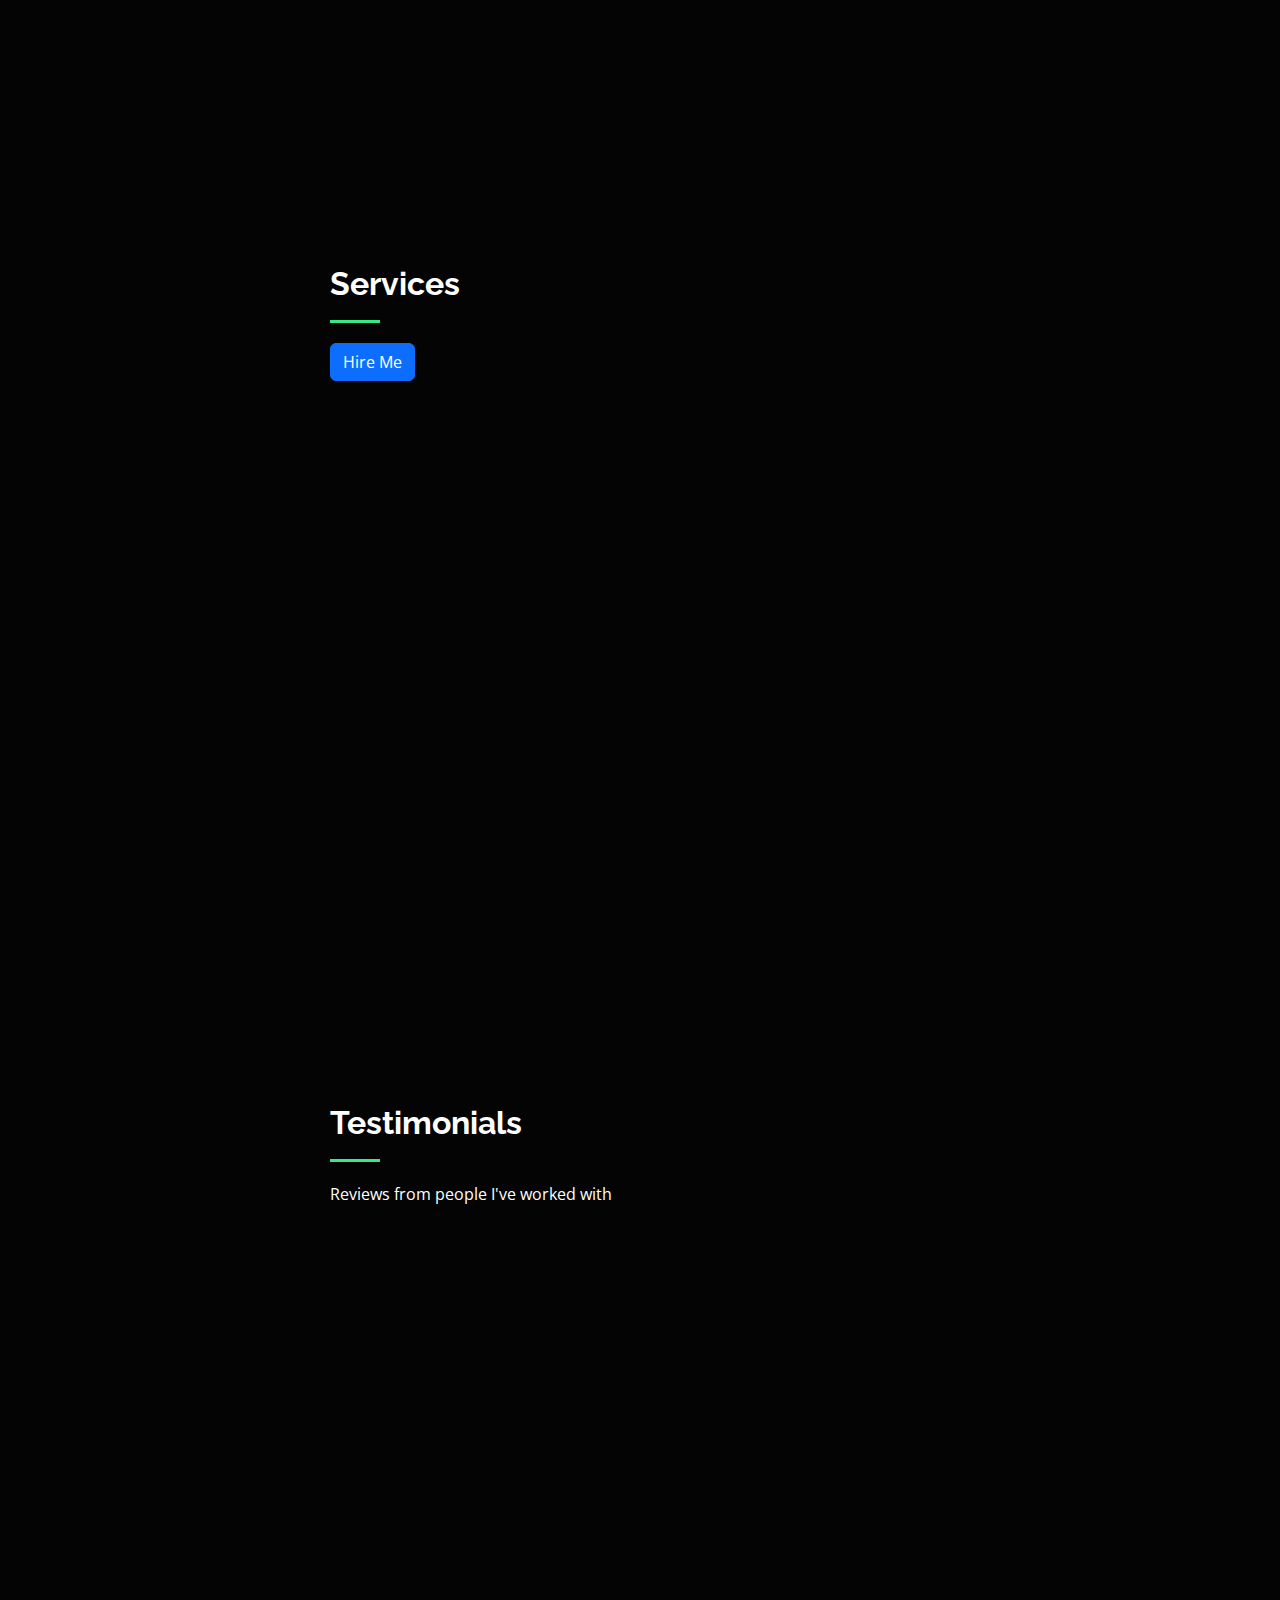
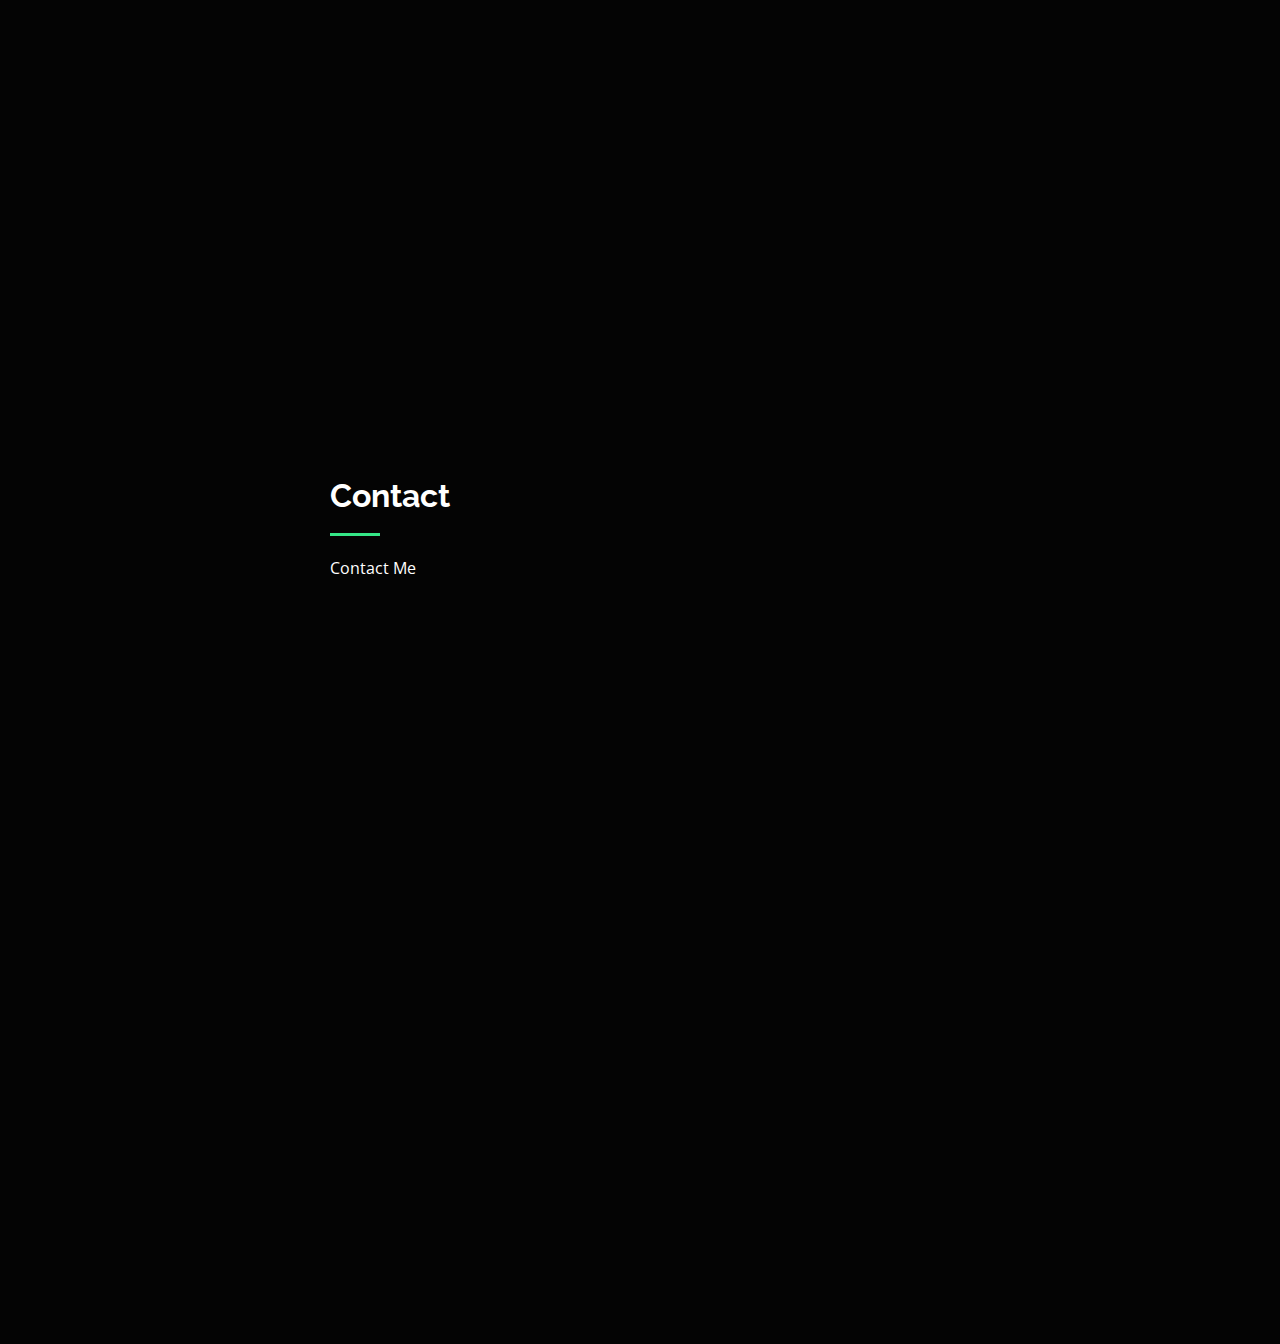
==== commit 41241a60: "designs instead of graphic designs" ====
--- a/index.html
+++ b/index.html
@@ -412,7 +412,7 @@
             <ul id="portfolio-flters">
               <li data-filter="*" class="filter-active">All</li>
               <li data-filter=".filter-app">Apps</li>
-              <li data-filter=".filter-card">Graphic Designs</li>
+              <li data-filter=".filter-card">Designs</li>
               <li data-filter=".filter-web">Websites</li>
             </ul>
           </div>
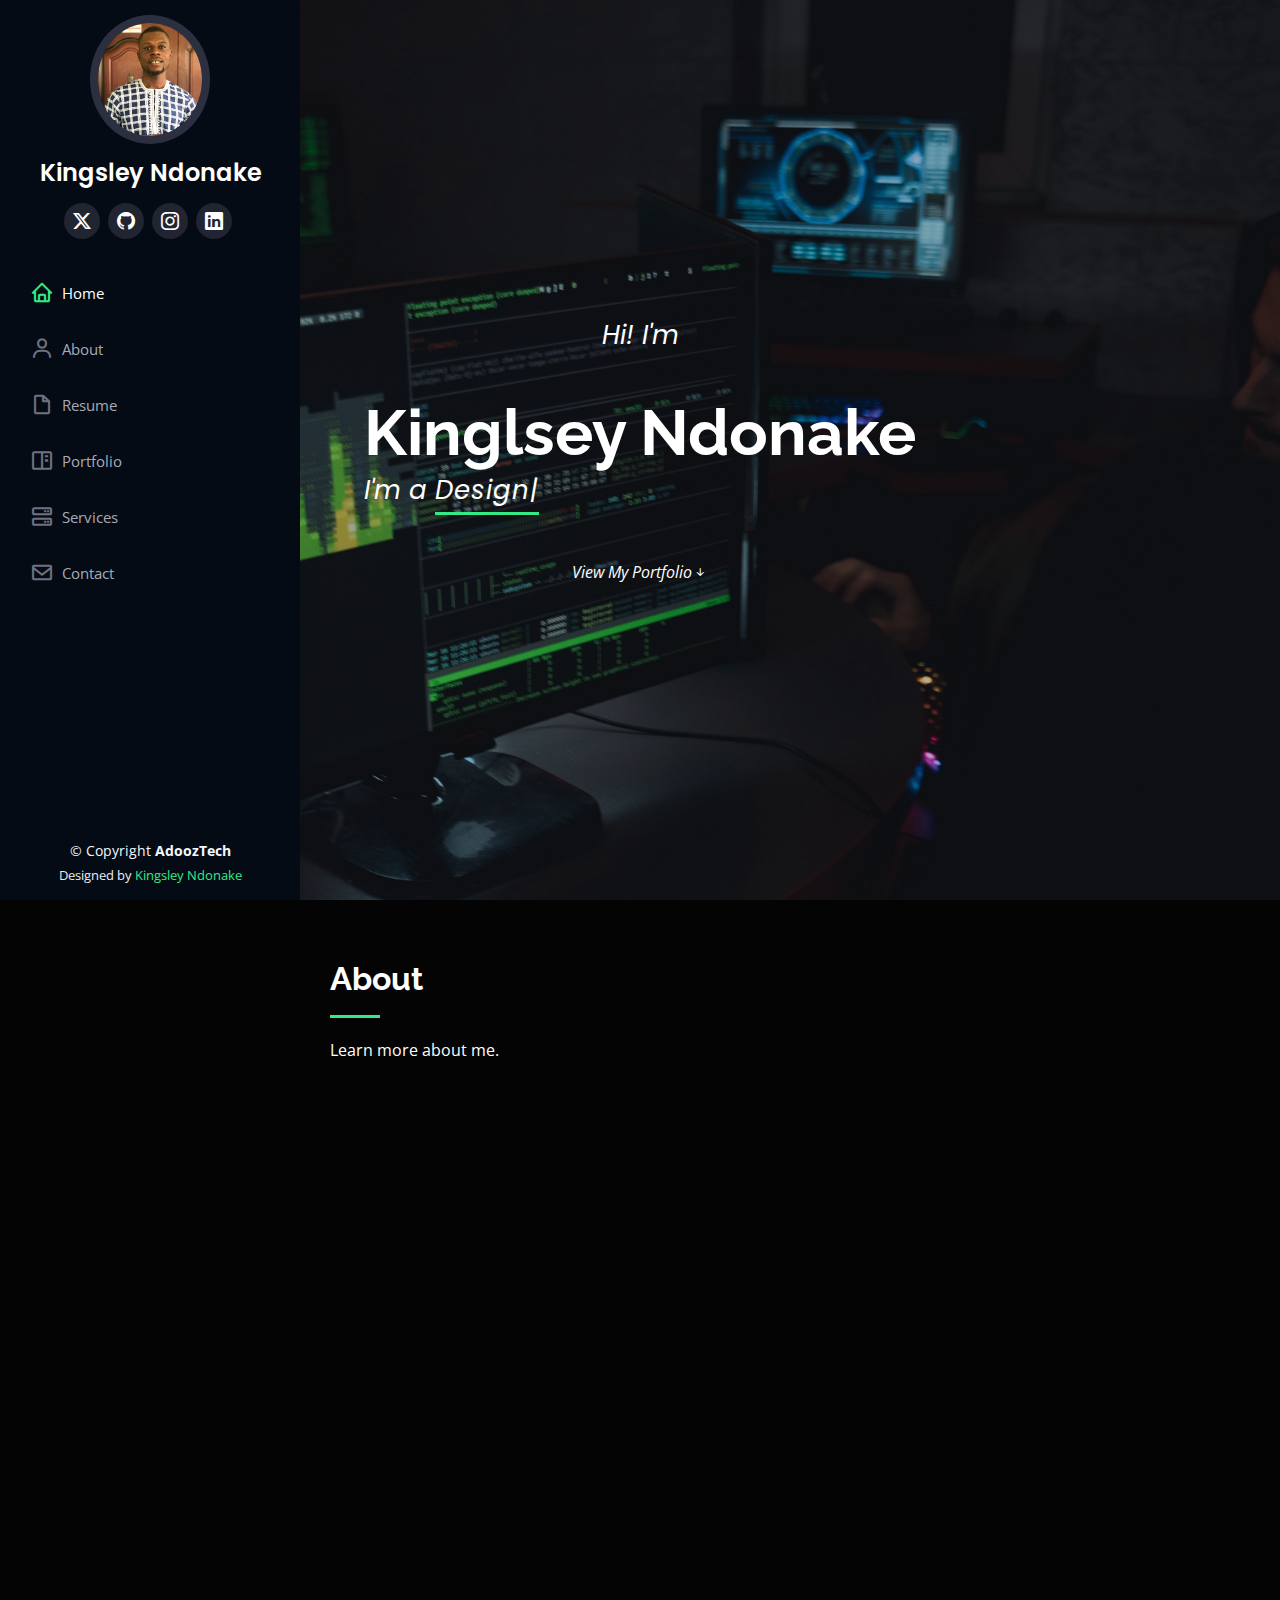
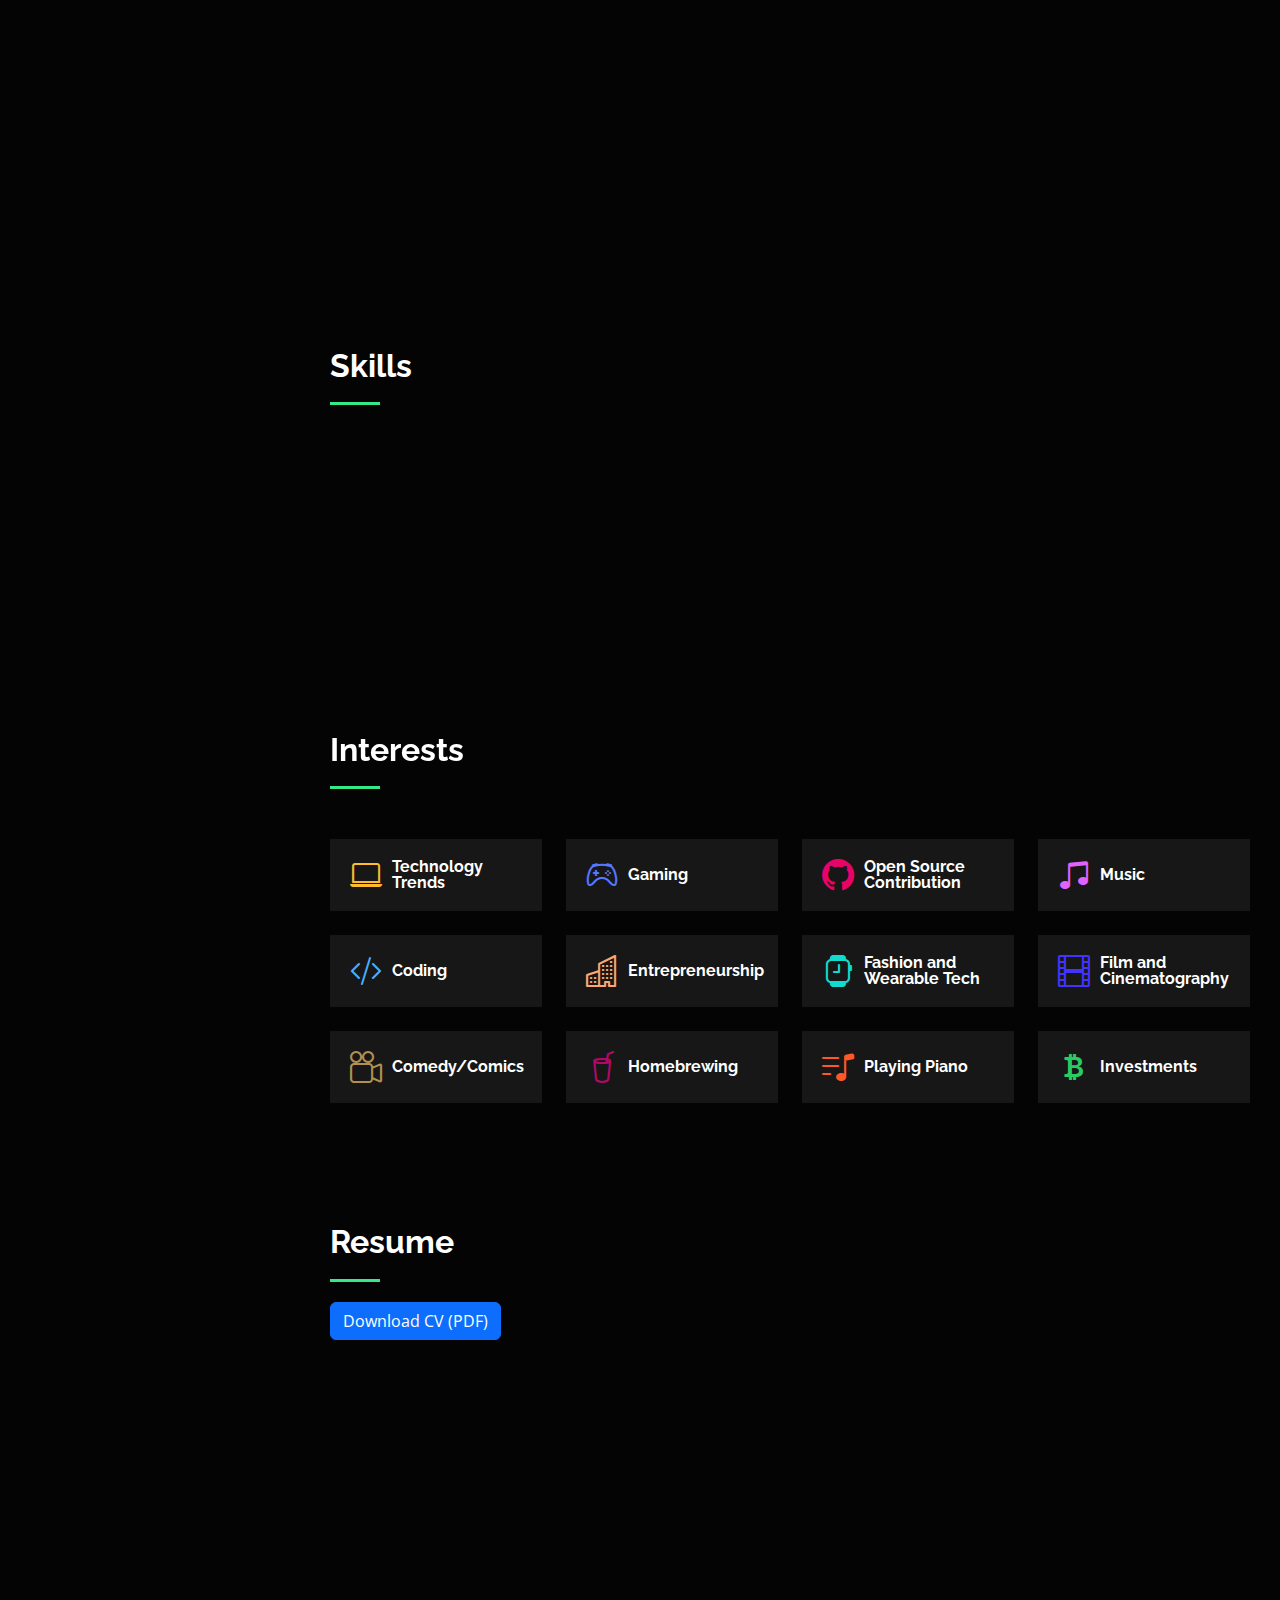
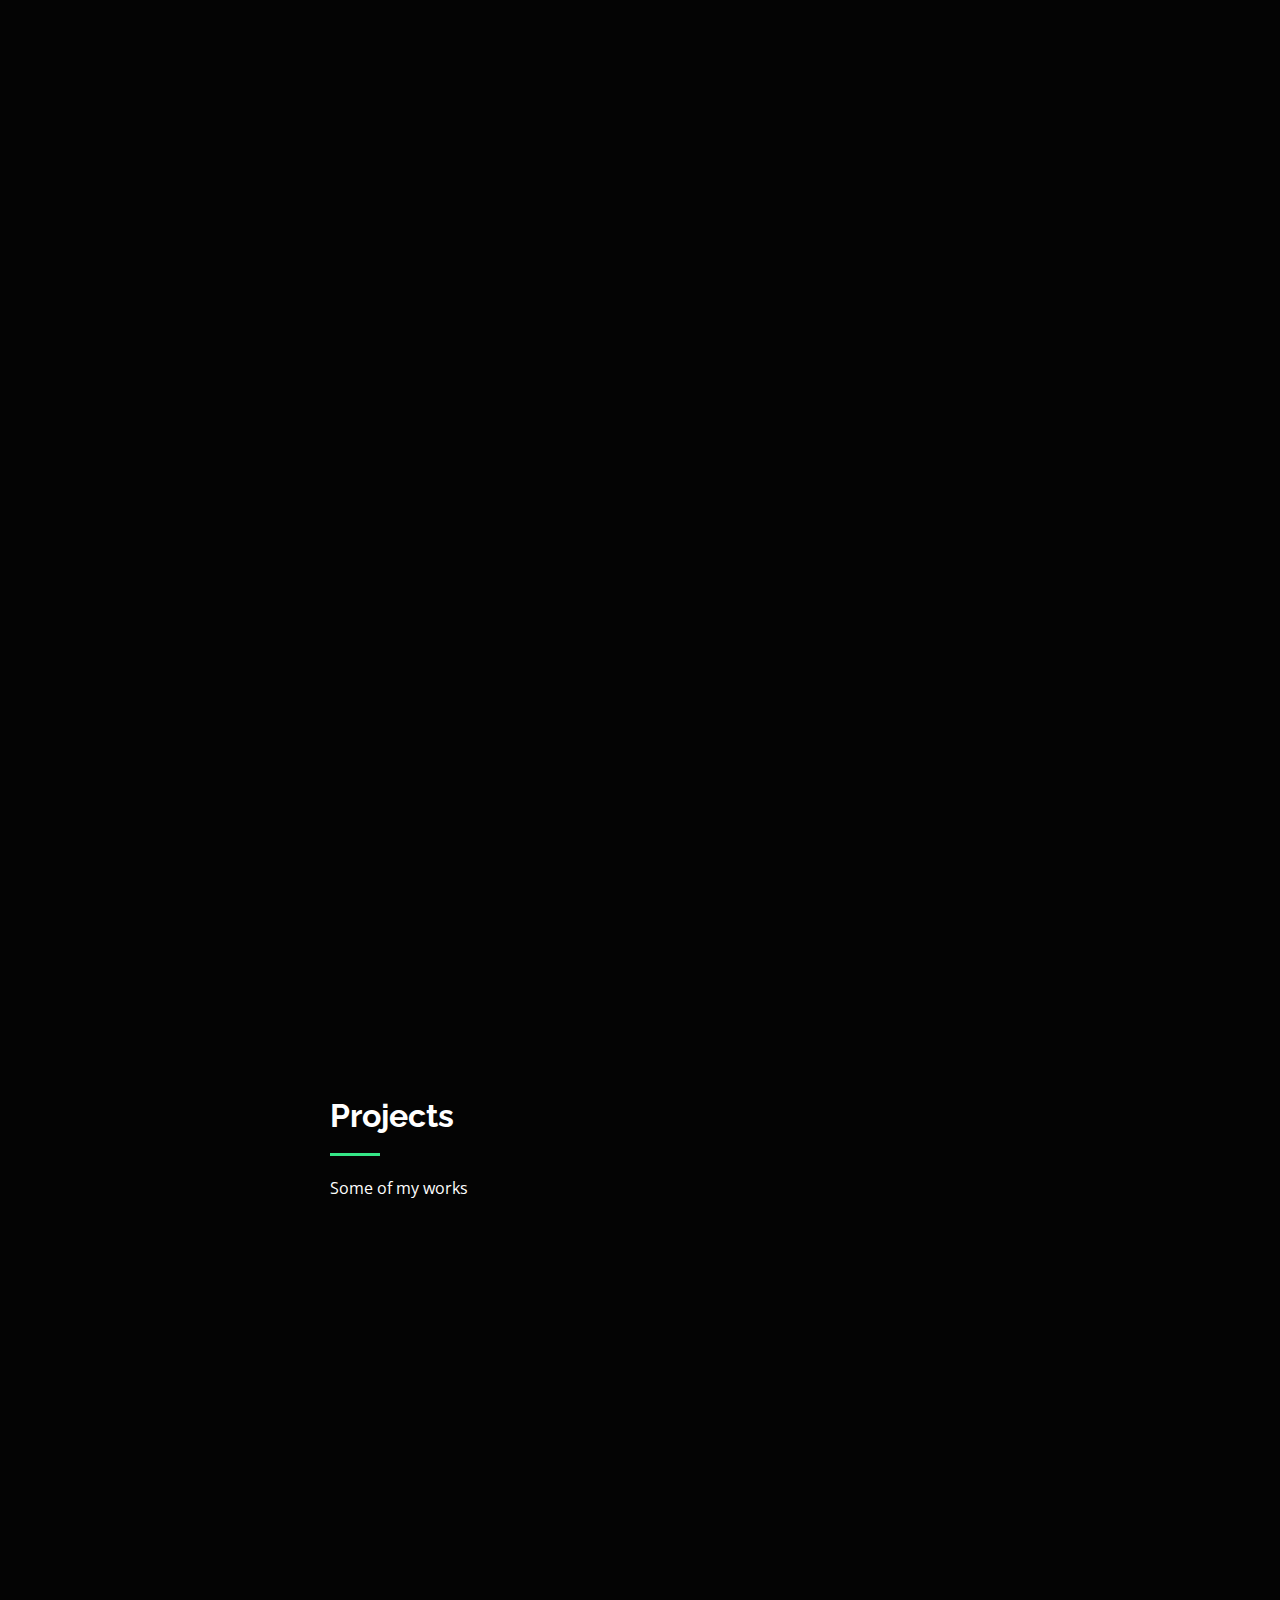
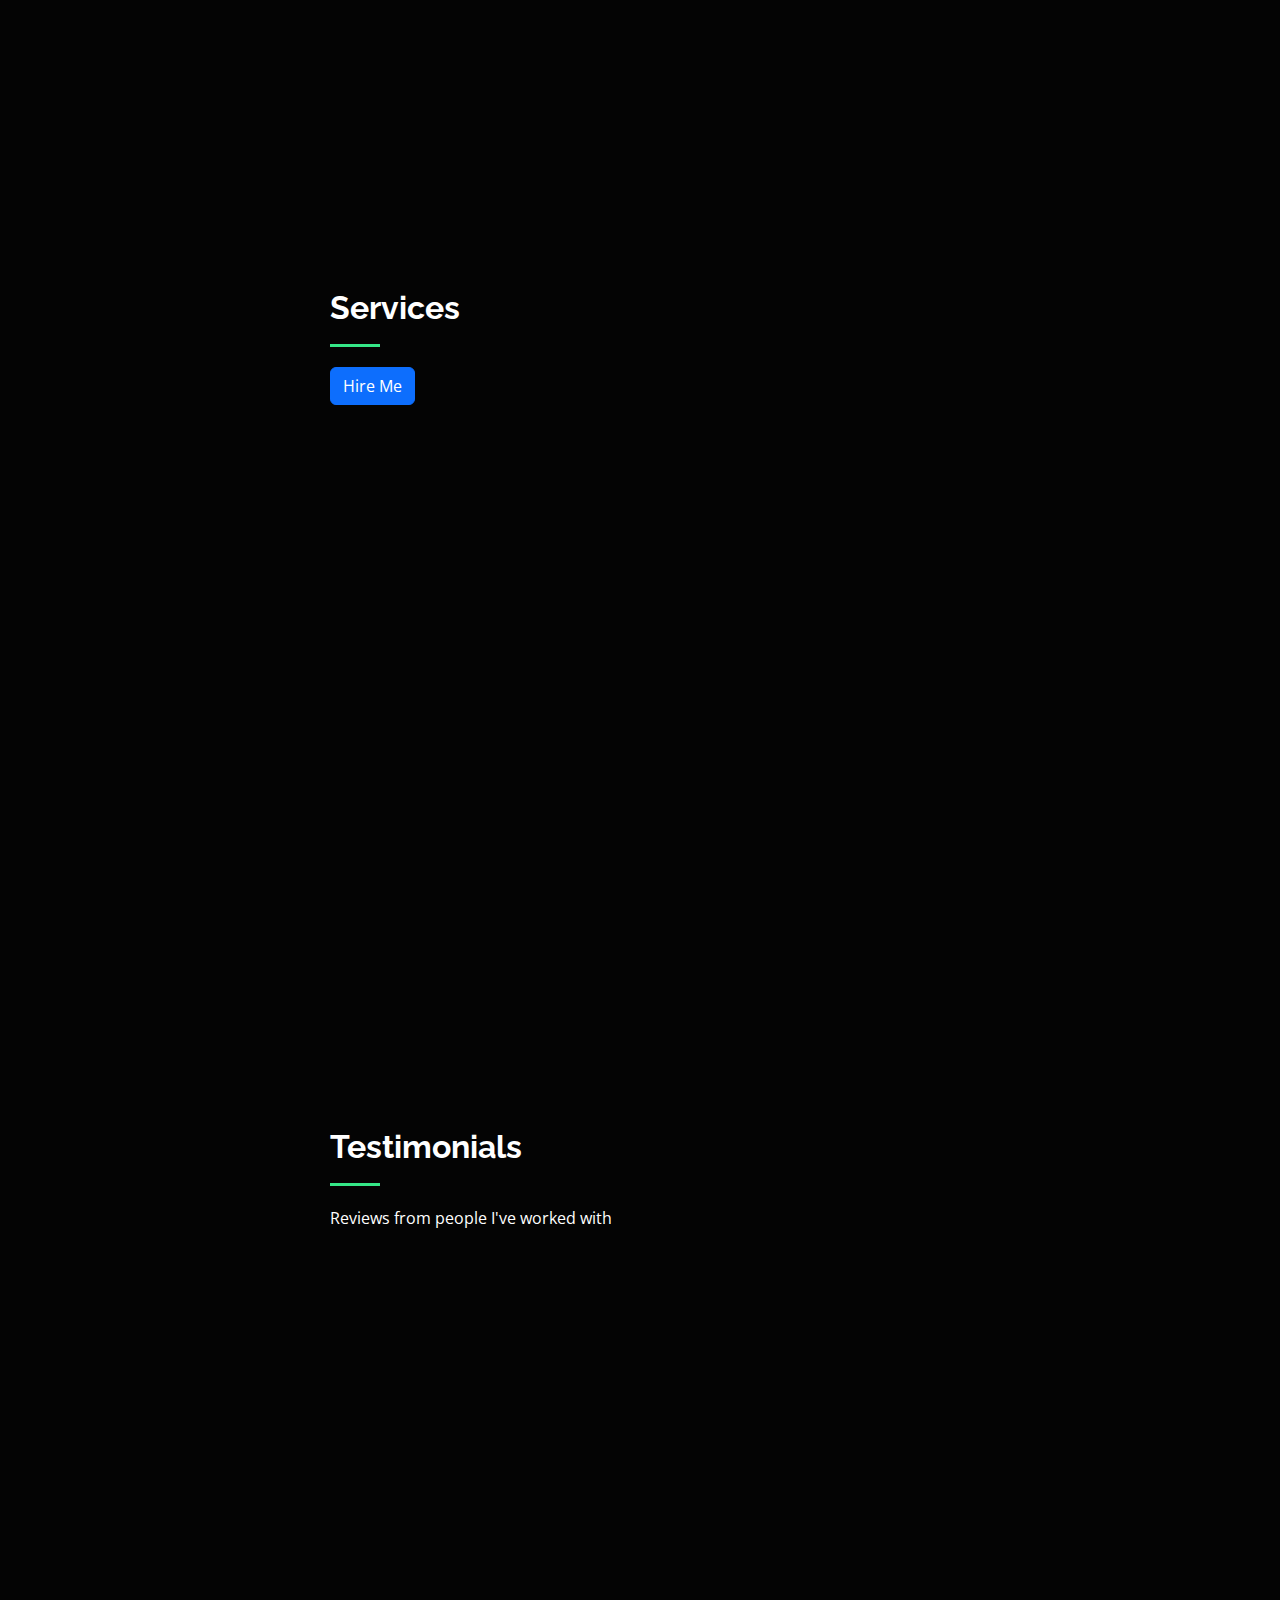
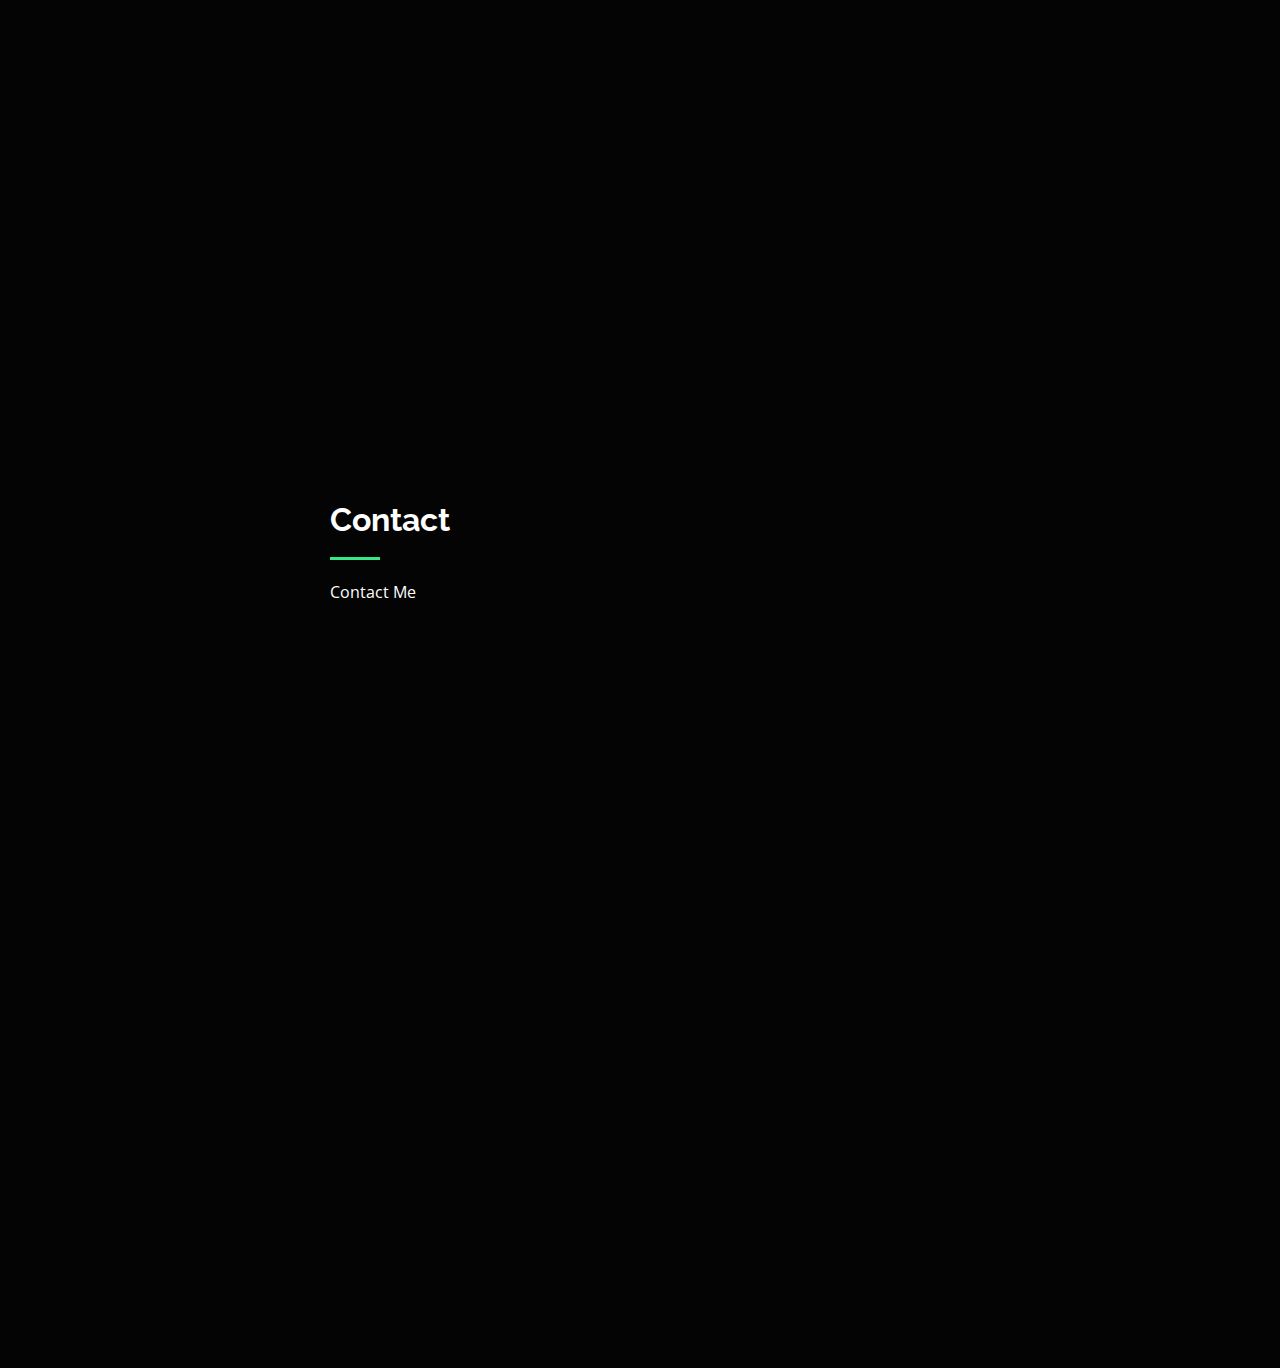
==== commit 160820d0: "description for projects" ====
--- a/index.html
+++ b/index.html
@@ -404,7 +404,7 @@
 
         <div class="section-title">
           <h2>Projects</h2>
-          <p></p>
+          <p>Some of my works</p>
         </div>
 
         <div class="row" data-aos="fade-up">
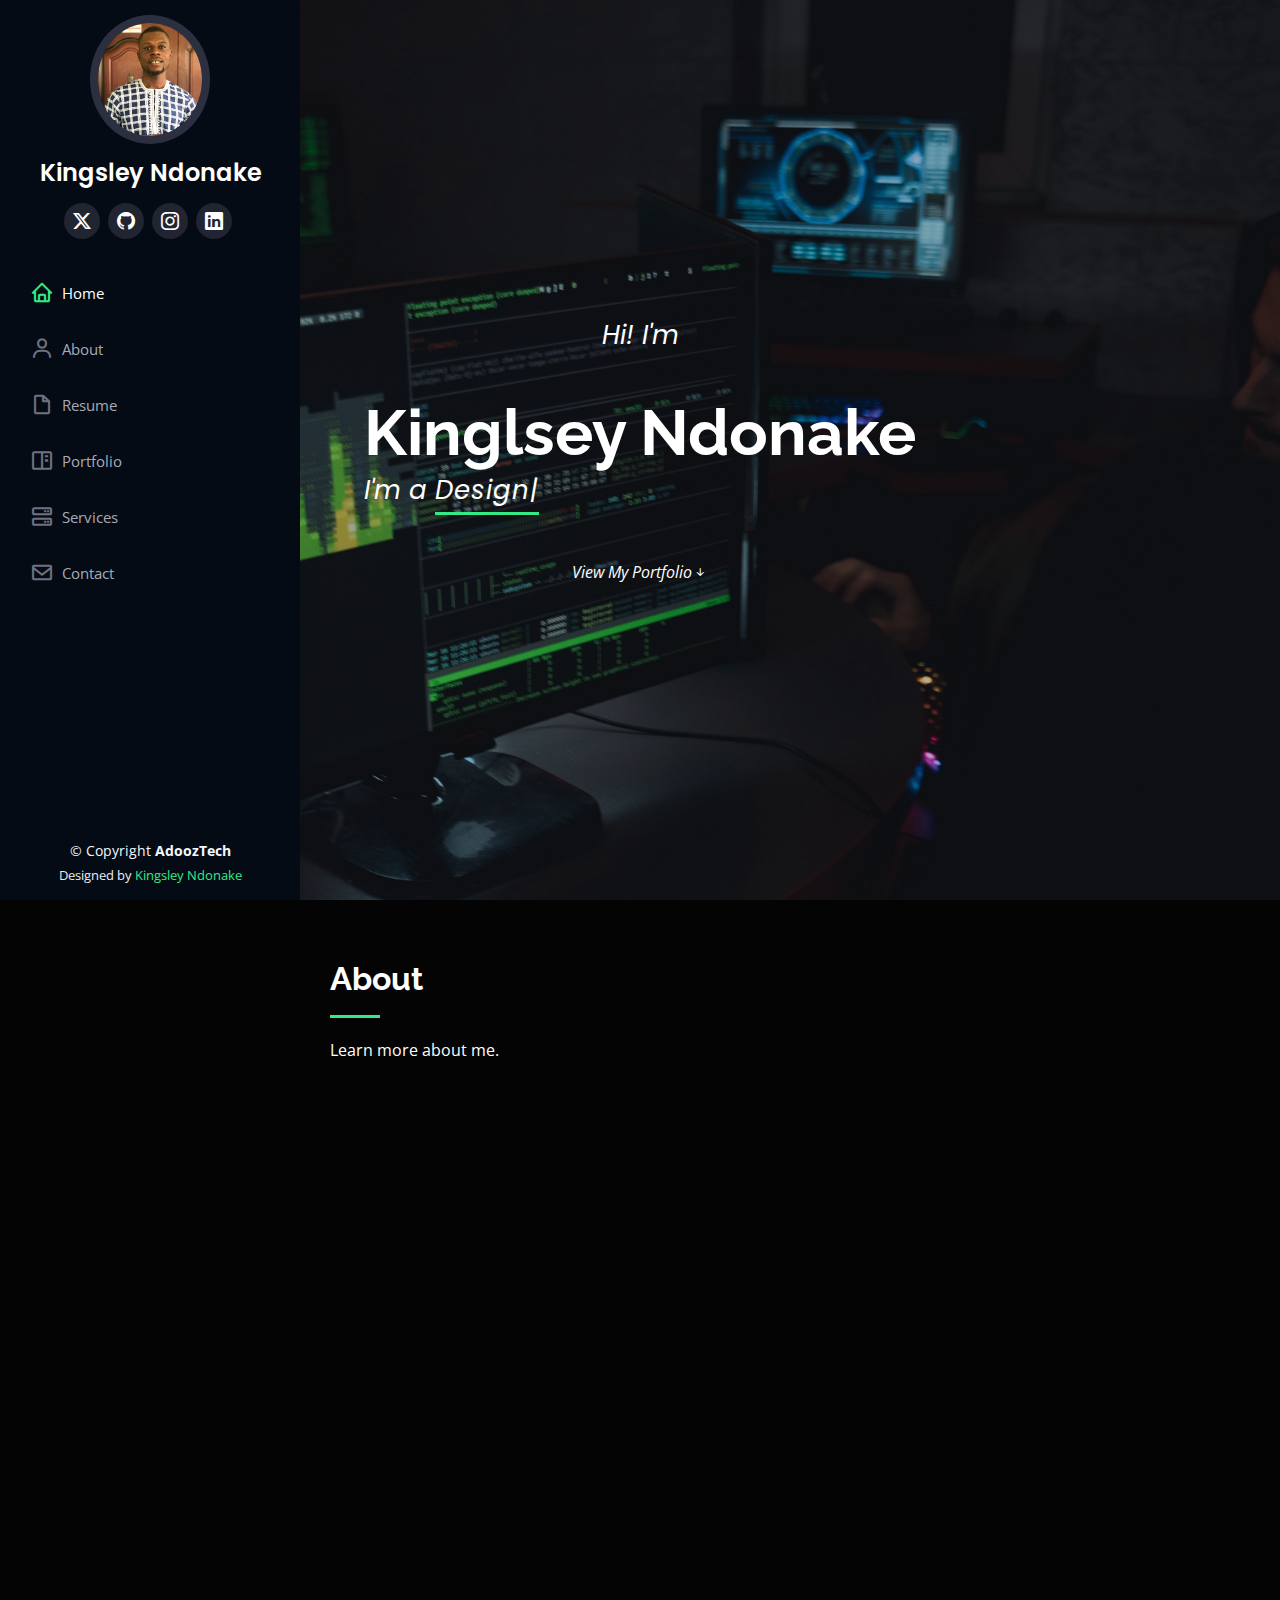
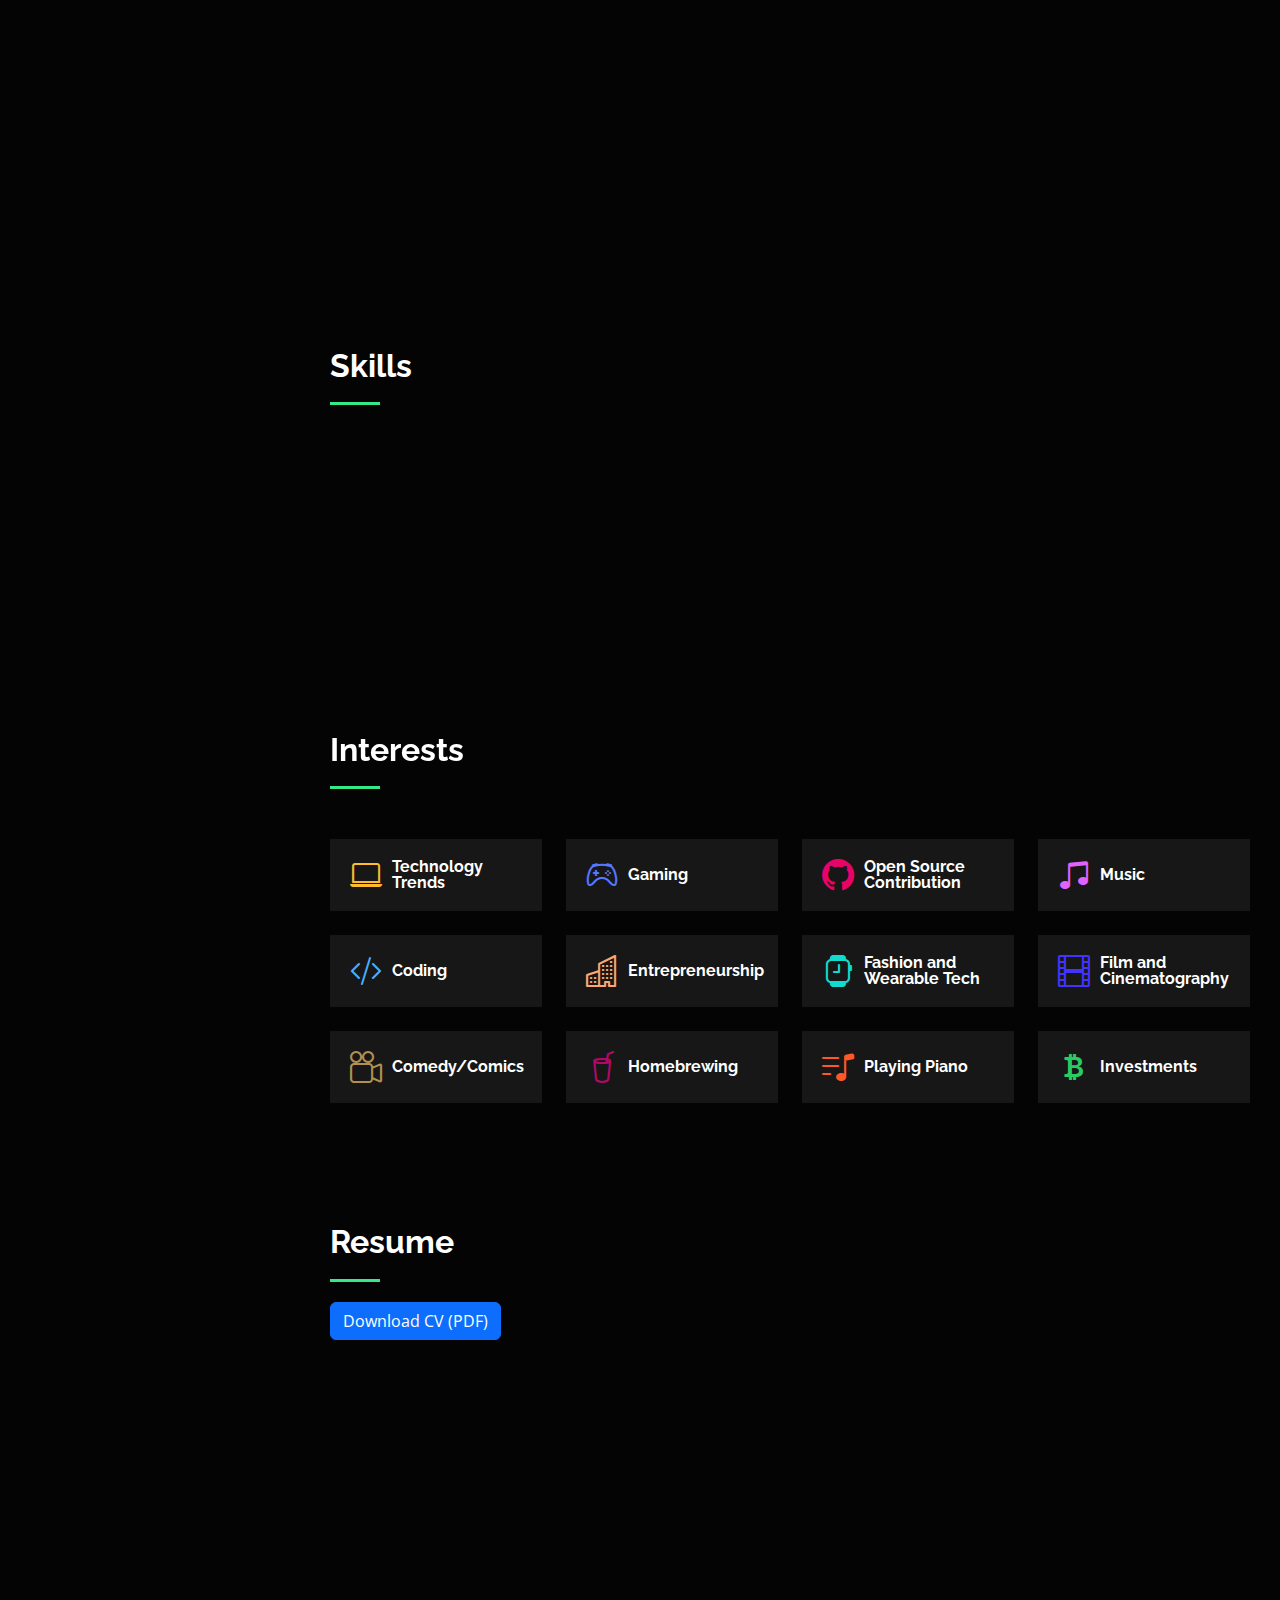
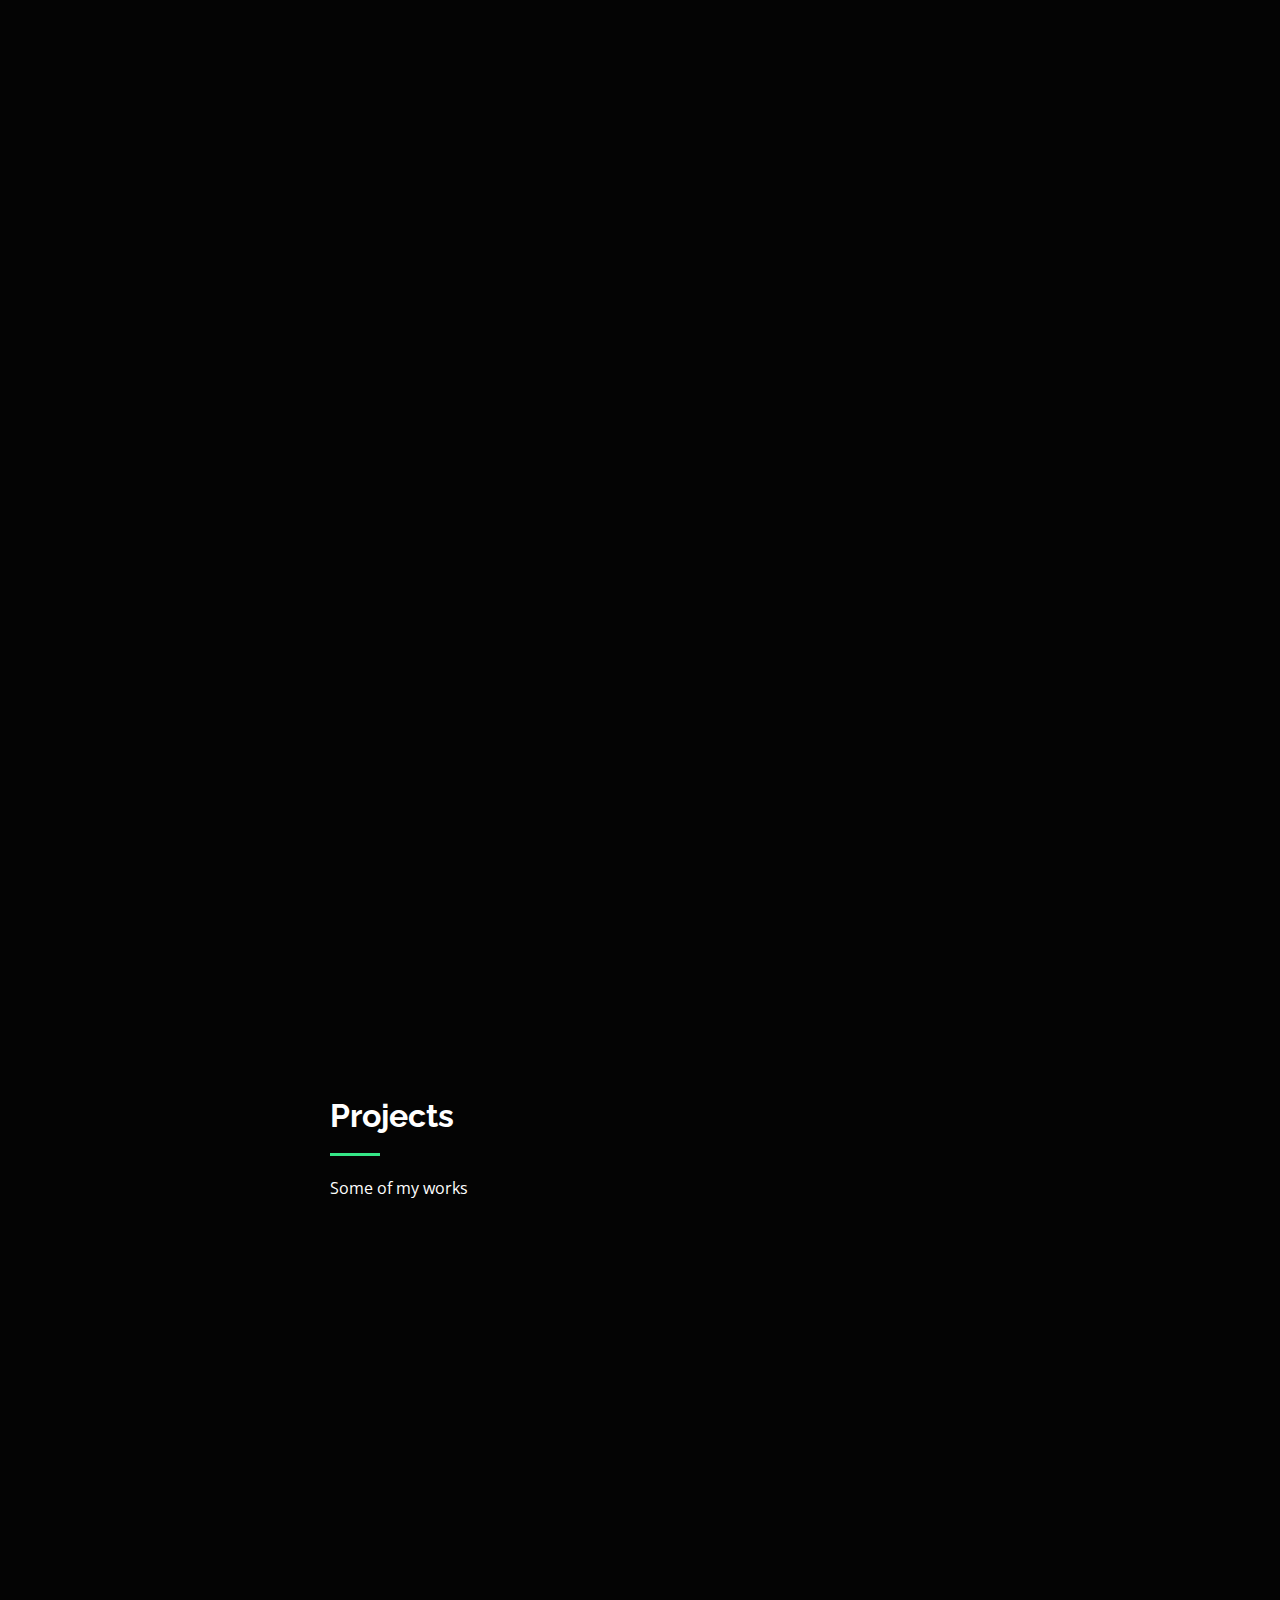
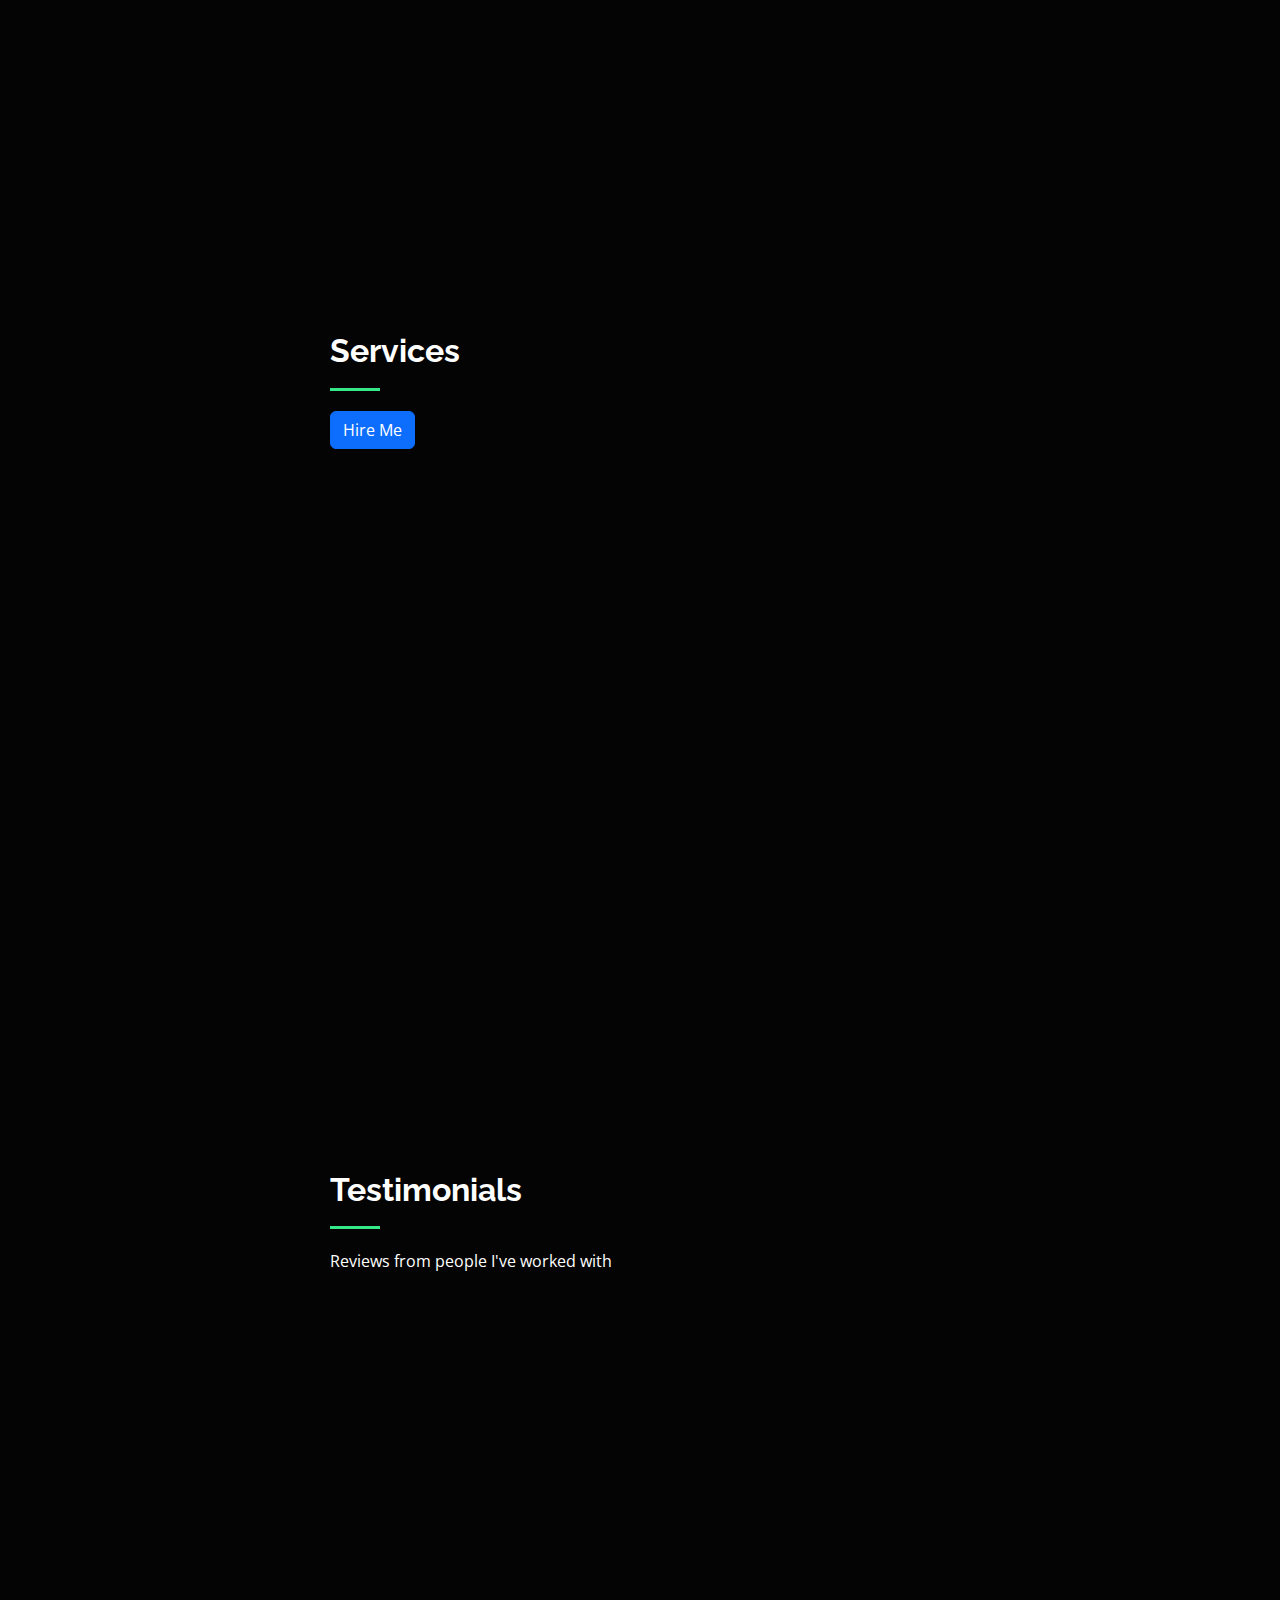
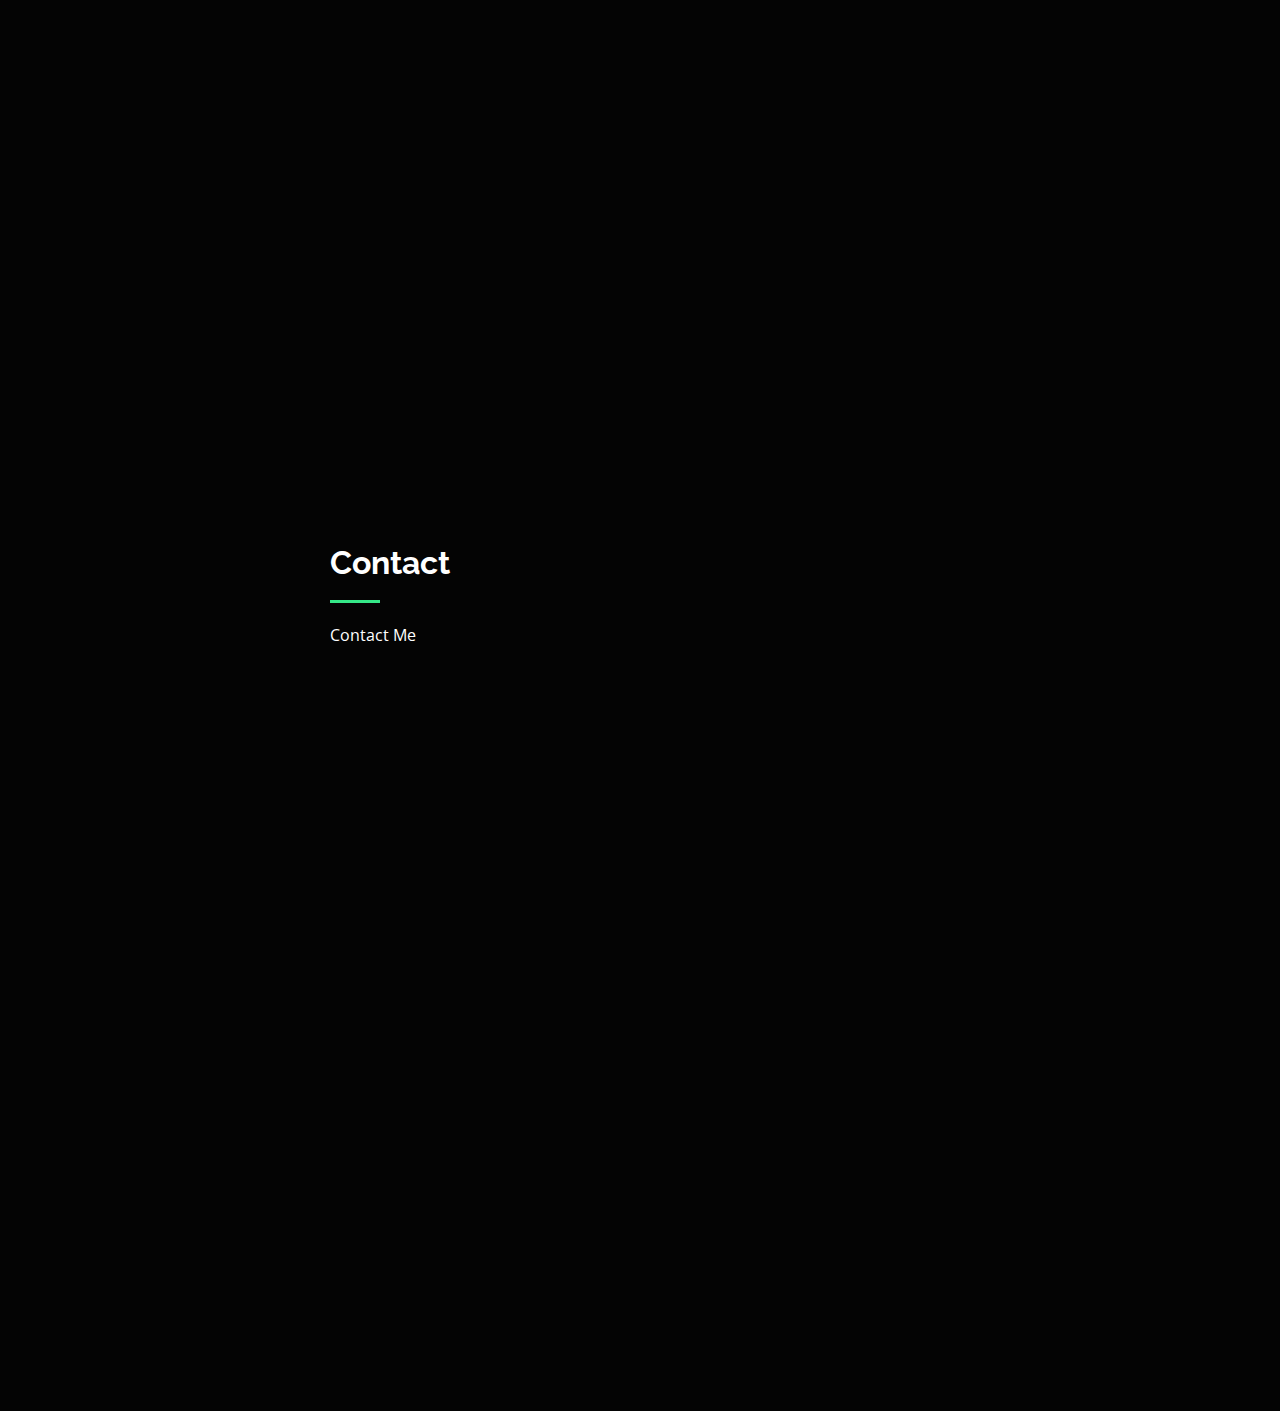
==== commit 6f8d78ec: "add emriss empire to portfolio" ====
--- a/index.html
+++ b/index.html
@@ -499,15 +499,15 @@
             </div>
           </div-->
 
-          <!--div class="col-lg-4 col-md-6 portfolio-item filter-web">
-            <div class="portfolio-wrap">
-              <img src="assets/img/portfolio/portfolio-9.jpg" class="img-fluid" alt="">
-              <div class="portfolio-links">
-                <a href="assets/img/portfolio/portfolio-9.jpg" data-gallery="portfolioGallery" class="portfolio-lightbox" title="Web 3"><i class="bx bx-plus"></i></a>
-                <a href="portfolio-details.html" title="More Details"><i class="bx bx-link"></i></a>
-              </div>
-            </div>
-          </div-->
+          <div class="col-lg-4 col-md-6 portfolio-item filter-web">
+            <div class="portfolio-wrap">
+              <img src="assets/img/portfolio/a.png" class="img-fluid" alt="">
+              <div class="portfolio-links">
+                <a href="assets/img/portfolio/a.png" data-gallery="portfolioGallery" class="portfolio-lightbox" title="Emriss Empire website"><i class="bx bx-plus"></i></a>
+                <a href="https://emem-9g3r.onrender.com/" title="More Details"><i class="bx bx-link"></i></a>
+              </div>
+            </div>
+          </div>
 
         </div>
 
